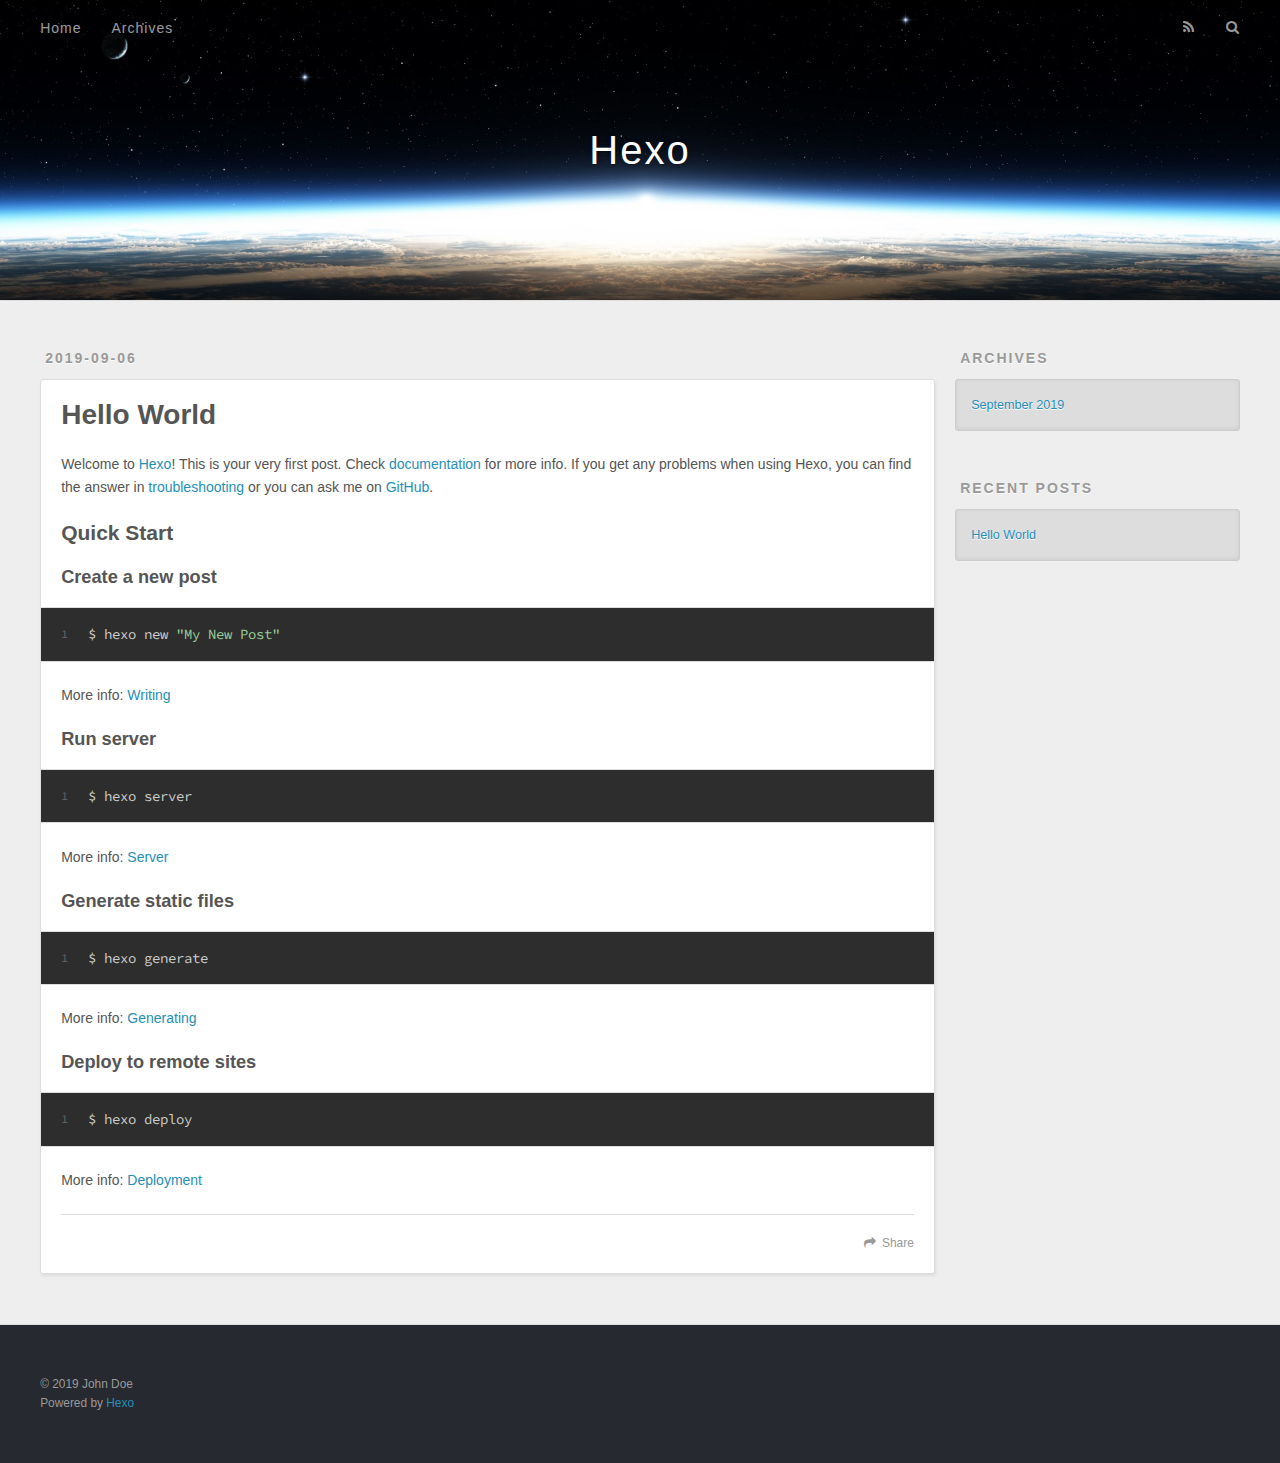
==== index.html @ d5d8815c "Site updated: 2019-09-06 18:24:44" ====
<!DOCTYPE html>
<html>
<head><meta name="generator" content="Hexo 3.9.0">
  <meta charset="utf-8">
  

  
  <title>Hexo</title>
  <meta name="viewport" content="width=device-width, initial-scale=1, maximum-scale=1">
  <meta property="og:type" content="website">
<meta property="og:title" content="Hexo">
<meta property="og:url" content="http://yoursite.com/index.html">
<meta property="og:site_name" content="Hexo">
<meta property="og:locale" content="en">
<meta name="twitter:card" content="summary">
<meta name="twitter:title" content="Hexo">
  
    <link rel="alternate" href="/atom.xml" title="Hexo" type="application/atom+xml">
  
  
    <link rel="icon" href="/favicon.png">
  
  
    <link href="//fonts.googleapis.com/css?family=Source+Code+Pro" rel="stylesheet" type="text/css">
  
  <link rel="stylesheet" href="/css/style.css">
</head>
</html>
<body>
  <div id="container">
    <div id="wrap">
      <header id="header">
  <div id="banner"></div>
  <div id="header-outer" class="outer">
    <div id="header-title" class="inner">
      <h1 id="logo-wrap">
        <a href="/" id="logo">Hexo</a>
      </h1>
      
    </div>
    <div id="header-inner" class="inner">
      <nav id="main-nav">
        <a id="main-nav-toggle" class="nav-icon"></a>
        
          <a class="main-nav-link" href="/">Home</a>
        
          <a class="main-nav-link" href="/archives">Archives</a>
        
      </nav>
      <nav id="sub-nav">
        
          <a id="nav-rss-link" class="nav-icon" href="/atom.xml" title="RSS Feed"></a>
        
        <a id="nav-search-btn" class="nav-icon" title="Search"></a>
      </nav>
      <div id="search-form-wrap">
        <form action="//google.com/search" method="get" accept-charset="UTF-8" class="search-form"><input type="search" name="q" class="search-form-input" placeholder="Search"><button type="submit" class="search-form-submit">&#xF002;</button><input type="hidden" name="sitesearch" value="http://yoursite.com"></form>
      </div>
    </div>
  </div>
</header>
      <div class="outer">
        <section id="main">
  
    <article id="post-hello-world" class="article article-type-post" itemscope itemprop="blogPost">
  <div class="article-meta">
    <a href="/2019/09/06/hello-world/" class="article-date">
  <time datetime="2019-09-06T09:59:52.690Z" itemprop="datePublished">2019-09-06</time>
</a>
    
  </div>
  <div class="article-inner">
    
    
      <header class="article-header">
        
  
    <h1 itemprop="name">
      <a class="article-title" href="/2019/09/06/hello-world/">Hello World</a>
    </h1>
  

      </header>
    
    <div class="article-entry" itemprop="articleBody">
      
        <p>Welcome to <a href="https://hexo.io/" target="_blank" rel="noopener">Hexo</a>! This is your very first post. Check <a href="https://hexo.io/docs/" target="_blank" rel="noopener">documentation</a> for more info. If you get any problems when using Hexo, you can find the answer in <a href="https://hexo.io/docs/troubleshooting.html" target="_blank" rel="noopener">troubleshooting</a> or you can ask me on <a href="https://github.com/hexojs/hexo/issues" target="_blank" rel="noopener">GitHub</a>.</p>
<h2 id="Quick-Start"><a href="#Quick-Start" class="headerlink" title="Quick Start"></a>Quick Start</h2><h3 id="Create-a-new-post"><a href="#Create-a-new-post" class="headerlink" title="Create a new post"></a>Create a new post</h3><figure class="highlight bash"><table><tr><td class="gutter"><pre><span class="line">1</span><br></pre></td><td class="code"><pre><span class="line">$ hexo new <span class="string">"My New Post"</span></span><br></pre></td></tr></table></figure>

<p>More info: <a href="https://hexo.io/docs/writing.html" target="_blank" rel="noopener">Writing</a></p>
<h3 id="Run-server"><a href="#Run-server" class="headerlink" title="Run server"></a>Run server</h3><figure class="highlight bash"><table><tr><td class="gutter"><pre><span class="line">1</span><br></pre></td><td class="code"><pre><span class="line">$ hexo server</span><br></pre></td></tr></table></figure>

<p>More info: <a href="https://hexo.io/docs/server.html" target="_blank" rel="noopener">Server</a></p>
<h3 id="Generate-static-files"><a href="#Generate-static-files" class="headerlink" title="Generate static files"></a>Generate static files</h3><figure class="highlight bash"><table><tr><td class="gutter"><pre><span class="line">1</span><br></pre></td><td class="code"><pre><span class="line">$ hexo generate</span><br></pre></td></tr></table></figure>

<p>More info: <a href="https://hexo.io/docs/generating.html" target="_blank" rel="noopener">Generating</a></p>
<h3 id="Deploy-to-remote-sites"><a href="#Deploy-to-remote-sites" class="headerlink" title="Deploy to remote sites"></a>Deploy to remote sites</h3><figure class="highlight bash"><table><tr><td class="gutter"><pre><span class="line">1</span><br></pre></td><td class="code"><pre><span class="line">$ hexo deploy</span><br></pre></td></tr></table></figure>

<p>More info: <a href="https://hexo.io/docs/deployment.html" target="_blank" rel="noopener">Deployment</a></p>

      
    </div>
    <footer class="article-footer">
      <a data-url="http://yoursite.com/2019/09/06/hello-world/" data-id="ck07yaywy0000qgjautuiu2xg" class="article-share-link">Share</a>
      
      
    </footer>
  </div>
  
</article>


  


</section>
        
          <aside id="sidebar">
  
    

  
    

  
    
  
    
  <div class="widget-wrap">
    <h3 class="widget-title">Archives</h3>
    <div class="widget">
      <ul class="archive-list"><li class="archive-list-item"><a class="archive-list-link" href="/archives/2019/09/">September 2019</a></li></ul>
    </div>
  </div>


  
    
  <div class="widget-wrap">
    <h3 class="widget-title">Recent Posts</h3>
    <div class="widget">
      <ul>
        
          <li>
            <a href="/2019/09/06/hello-world/">Hello World</a>
          </li>
        
      </ul>
    </div>
  </div>

  
</aside>
        
      </div>
      <footer id="footer">
  
  <div class="outer">
    <div id="footer-info" class="inner">
      &copy; 2019 John Doe<br>
      Powered by <a href="http://hexo.io/" target="_blank">Hexo</a>
    </div>
  </div>
</footer>
    </div>
    <nav id="mobile-nav">
  
    <a href="/" class="mobile-nav-link">Home</a>
  
    <a href="/archives" class="mobile-nav-link">Archives</a>
  
</nav>
    

<script src="//ajax.googleapis.com/ajax/libs/jquery/2.0.3/jquery.min.js"></script>


  <link rel="stylesheet" href="/fancybox/jquery.fancybox.css">
  <script src="/fancybox/jquery.fancybox.pack.js"></script>


<script src="/js/script.js"></script>



  </div>
</body>
</html>
---- css/style.css ----
body {
  width: 100%;
}
body:before,
body:after {
  content: "";
  display: table;
}
body:after {
  clear: both;
}
html,
body,
div,
span,
applet,
object,
iframe,
h1,
h2,
h3,
h4,
h5,
h6,
p,
blockquote,
pre,
a,
abbr,
acronym,
address,
big,
cite,
code,
del,
dfn,
em,
img,
ins,
kbd,
q,
s,
samp,
small,
strike,
strong,
sub,
sup,
tt,
var,
dl,
dt,
dd,
ol,
ul,
li,
fieldset,
form,
label,
legend,
table,
caption,
tbody,
tfoot,
thead,
tr,
th,
td {
  margin: 0;
  padding: 0;
  border: 0;
  outline: 0;
  font-weight: inherit;
  font-style: inherit;
  font-family: inherit;
  font-size: 100%;
  vertical-align: baseline;
}
body {
  line-height: 1;
  color: #000;
  background: #fff;
}
ol,
ul {
  list-style: none;
}
table {
  border-collapse: separate;
  border-spacing: 0;
  vertical-align: middle;
}
caption,
th,
td {
  text-align: left;
  font-weight: normal;
  vertical-align: middle;
}
a img {
  border: none;
}
input,
button {
  margin: 0;
  padding: 0;
}
input::-moz-focus-inner,
button::-moz-focus-inner {
  border: 0;
  padding: 0;
}
@font-face {
  font-family: FontAwesome;
  font-style: normal;
  font-weight: normal;
  src: url("fonts/fontawesome-webfont.eot?v=#4.0.3");
  src: url("fonts/fontawesome-webfont.eot?#iefix&v=#4.0.3") format("embedded-opentype"), url("fonts/fontawesome-webfont.woff?v=#4.0.3") format("woff"), url("fonts/fontawesome-webfont.ttf?v=#4.0.3") format("truetype"), url("fonts/fontawesome-webfont.svg#fontawesomeregular?v=#4.0.3") format("svg");
}
html,
body,
#container {
  height: 100%;
}
body {
  background: #eee;
  font: 14px -apple-system, BlinkMacSystemFont, "Segoe UI", "Roboto", "Oxygen", "Ubuntu", "Cantarell", "Fira Sans", "Droid Sans", "Helvetica Neue", sans-serif;
  -webkit-text-size-adjust: 100%;
}
.outer {
  max-width: 1220px;
  margin: 0 auto;
  padding: 0 20px;
}
.outer:before,
.outer:after {
  content: "";
  display: table;
}
.outer:after {
  clear: both;
}
.inner {
  display: inline;
  float: left;
  width: 98.33333333333333%;
  margin: 0 0.833333333333333%;
}
.left,
.alignleft {
  float: left;
}
.right,
.alignright {
  float: right;
}
.clear {
  clear: both;
}
#container {
  position: relative;
}
.mobile-nav-on {
  overflow: hidden;
}
#wrap {
  height: 100%;
  width: 100%;
  position: absolute;
  top: 0;
  left: 0;
  -webkit-transition: 0.2s ease-out;
  -moz-transition: 0.2s ease-out;
  -ms-transition: 0.2s ease-out;
  transition: 0.2s ease-out;
  z-index: 1;
  background: #eee;
}
.mobile-nav-on #wrap {
  left: 280px;
}
@media screen and (min-width: 768px) {
  #main {
    display: inline;
    float: left;
    width: 73.33333333333333%;
    margin: 0 0.833333333333333%;
  }
}
.article-date,
.article-category-link,
.archive-year,
.widget-title {
  text-decoration: none;
  text-transform: uppercase;
  letter-spacing: 2px;
  color: #999;
  margin-bottom: 1em;
  margin-left: 5px;
  line-height: 1em;
  text-shadow: 0 1px #fff;
  font-weight: bold;
}
.article-inner,
.archive-article-inner {
  background: #fff;
  -webkit-box-shadow: 1px 2px 3px #ddd;
  box-shadow: 1px 2px 3px #ddd;
  border: 1px solid #ddd;
  border-radius: 3px;
}
.article-entry h1,
.widget h1 {
  font-size: 2em;
}
.article-entry h2,
.widget h2 {
  font-size: 1.5em;
}
.article-entry h3,
.widget h3 {
  font-size: 1.3em;
}
.article-entry h4,
.widget h4 {
  font-size: 1.2em;
}
.article-entry h5,
.widget h5 {
  font-size: 1em;
}
.article-entry h6,
.widget h6 {
  font-size: 1em;
  color: #999;
}
.article-entry hr,
.widget hr {
  border: 1px dashed #ddd;
}
.article-entry strong,
.widget strong {
  font-weight: bold;
}
.article-entry em,
.widget em,
.article-entry cite,
.widget cite {
  font-style: italic;
}
.article-entry sup,
.widget sup,
.article-entry sub,
.widget sub {
  font-size: 0.75em;
  line-height: 0;
  position: relative;
  vertical-align: baseline;
}
.article-entry sup,
.widget sup {
  top: -0.5em;
}
.article-entry sub,
.widget sub {
  bottom: -0.2em;
}
.article-entry small,
.widget small {
  font-size: 0.85em;
}
.article-entry acronym,
.widget acronym,
.article-entry abbr,
.widget abbr {
  border-bottom: 1px dotted;
}
.article-entry ul,
.widget ul,
.article-entry ol,
.widget ol,
.article-entry dl,
.widget dl {
  margin: 0 20px;
  line-height: 1.6em;
}
.article-entry ul ul,
.widget ul ul,
.article-entry ol ul,
.widget ol ul,
.article-entry ul ol,
.widget ul ol,
.article-entry ol ol,
.widget ol ol {
  margin-top: 0;
  margin-bottom: 0;
}
.article-entry ul,
.widget ul {
  list-style: disc;
}
.article-entry ol,
.widget ol {
  list-style: decimal;
}
.article-entry dt,
.widget dt {
  font-weight: bold;
}
#header {
  height: 300px;
  position: relative;
  border-bottom: 1px solid #ddd;
}
#header:before,
#header:after {
  content: "";
  position: absolute;
  left: 0;
  right: 0;
  height: 40px;
}
#header:before {
  top: 0;
  background: -webkit-linear-gradient(rgba(0,0,0,0.2), transparent);
  background: -moz-linear-gradient(rgba(0,0,0,0.2), transparent);
  background: -ms-linear-gradient(rgba(0,0,0,0.2), transparent);
  background: linear-gradient(rgba(0,0,0,0.2), transparent);
}
#header:after {
  bottom: 0;
  background: -webkit-linear-gradient(transparent, rgba(0,0,0,0.2));
  background: -moz-linear-gradient(transparent, rgba(0,0,0,0.2));
  background: -ms-linear-gradient(transparent, rgba(0,0,0,0.2));
  background: linear-gradient(transparent, rgba(0,0,0,0.2));
}
#header-outer {
  height: 100%;
  position: relative;
}
#header-inner {
  position: relative;
  overflow: hidden;
}
#banner {
  position: absolute;
  top: 0;
  left: 0;
  width: 100%;
  height: 100%;
  background: url("images/banner.jpg") center #000;
  -webkit-background-size: cover;
  -moz-background-size: cover;
  background-size: cover;
  z-index: -1;
}
#header-title {
  text-align: center;
  height: 40px;
  position: absolute;
  top: 50%;
  left: 0;
  margin-top: -20px;
}
#logo,
#subtitle {
  text-decoration: none;
  color: #fff;
  font-weight: 300;
  text-shadow: 0 1px 4px rgba(0,0,0,0.3);
}
#logo {
  font-size: 40px;
  line-height: 40px;
  letter-spacing: 2px;
}
#subtitle {
  font-size: 16px;
  line-height: 16px;
  letter-spacing: 1px;
}
#subtitle-wrap {
  margin-top: 16px;
}
#main-nav {
  float: left;
  margin-left: -15px;
}
.nav-icon,
.main-nav-link {
  float: left;
  color: #fff;
  opacity: 0.6;
  text-decoration: none;
  text-shadow: 0 1px rgba(0,0,0,0.2);
  -webkit-transition: opacity 0.2s;
  -moz-transition: opacity 0.2s;
  -ms-transition: opacity 0.2s;
  transition: opacity 0.2s;
  display: block;
  padding: 20px 15px;
}
.nav-icon:hover,
.main-nav-link:hover {
  opacity: 1;
}
.nav-icon {
  font-family: FontAwesome;
  text-align: center;
  font-size: 14px;
  width: 14px;
  height: 14px;
  padding: 20px 15px;
  position: relative;
  cursor: pointer;
}
.main-nav-link {
  font-weight: 300;
  letter-spacing: 1px;
}
@media screen and (max-width: 479px) {
  .main-nav-link {
    display: none;
  }
}
#main-nav-toggle {
  display: none;
}
#main-nav-toggle:before {
  content: "\f0c9";
}
@media screen and (max-width: 479px) {
  #main-nav-toggle {
    display: block;
  }
}
#sub-nav {
  float: right;
  margin-right: -15px;
}
#nav-rss-link:before {
  content: "\f09e";
}
#nav-search-btn:before {
  content: "\f002";
}
#search-form-wrap {
  position: absolute;
  top: 15px;
  width: 150px;
  height: 30px;
  right: -150px;
  opacity: 0;
  -webkit-transition: 0.2s ease-out;
  -moz-transition: 0.2s ease-out;
  -ms-transition: 0.2s ease-out;
  transition: 0.2s ease-out;
}
#search-form-wrap.on {
  opacity: 1;
  right: 0;
}
@media screen and (max-width: 479px) {
  #search-form-wrap {
    width: 100%;
    right: -100%;
  }
}
.search-form {
  position: absolute;
  top: 0;
  left: 0;
  right: 0;
  background: #fff;
  padding: 5px 15px;
  border-radius: 15px;
  -webkit-box-shadow: 0 0 10px rgba(0,0,0,0.3);
  box-shadow: 0 0 10px rgba(0,0,0,0.3);
}
.search-form-input {
  border: none;
  background: none;
  color: #555;
  width: 100%;
  font: 13px -apple-system, BlinkMacSystemFont, "Segoe UI", "Roboto", "Oxygen", "Ubuntu", "Cantarell", "Fira Sans", "Droid Sans", "Helvetica Neue", sans-serif;
  outline: none;
}
.search-form-input::-webkit-search-results-decoration,
.search-form-input::-webkit-search-cancel-button {
  -webkit-appearance: none;
}
.search-form-submit {
  position: absolute;
  top: 50%;
  right: 10px;
  margin-top: -7px;
  font: 13px FontAwesome;
  border: none;
  background: none;
  color: #bbb;
  cursor: pointer;
}
.search-form-submit:hover,
.search-form-submit:focus {
  color: #777;
}
.article {
  margin: 50px 0;
}
.article-inner {
  overflow: hidden;
}
.article-meta:before,
.article-meta:after {
  content: "";
  display: table;
}
.article-meta:after {
  clear: both;
}
.article-date {
  float: left;
}
.article-category {
  float: left;
  line-height: 1em;
  color: #ccc;
  text-shadow: 0 1px #fff;
  margin-left: 8px;
}
.article-category:before {
  content: "\2022";
}
.article-category-link {
  margin: 0 12px 1em;
}
.article-header {
  padding: 20px 20px 0;
}
.article-title {
  text-decoration: none;
  font-size: 2em;
  font-weight: bold;
  color: #555;
  line-height: 1.1em;
  -webkit-transition: color 0.2s;
  -moz-transition: color 0.2s;
  -ms-transition: color 0.2s;
  transition: color 0.2s;
}
a.article-title:hover {
  color: #258fb8;
}
.article-entry {
  color: #555;
  padding: 0 20px;
}
.article-entry:before,
.article-entry:after {
  content: "";
  display: table;
}
.article-entry:after {
  clear: both;
}
.article-entry p,
.article-entry table {
  line-height: 1.6em;
  margin: 1.6em 0;
}
.article-entry h1,
.article-entry h2,
.article-entry h3,
.article-entry h4,
.article-entry h5,
.article-entry h6 {
  font-weight: bold;
}
.article-entry h1,
.article-entry h2,
.article-entry h3,
.article-entry h4,
.article-entry h5,
.article-entry h6 {
  line-height: 1.1em;
  margin: 1.1em 0;
}
.article-entry a {
  color: #258fb8;
  text-decoration: none;
}
.article-entry a:hover {
  text-decoration: underline;
}
.article-entry ul,
.article-entry ol,
.article-entry dl {
  margin-top: 1.6em;
  margin-bottom: 1.6em;
}
.article-entry img,
.article-entry video {
  max-width: 100%;
  height: auto;
  display: block;
  margin: auto;
}
.article-entry iframe {
  border: none;
}
.article-entry table {
  width: 100%;
  border-collapse: collapse;
  border-spacing: 0;
}
.article-entry th {
  font-weight: bold;
  border-bottom: 3px solid #ddd;
  padding-bottom: 0.5em;
}
.article-entry td {
  border-bottom: 1px solid #ddd;
  padding: 10px 0;
}
.article-entry blockquote {
  font-family: Georgia, "Times New Roman", serif;
  font-size: 1.4em;
  margin: 1.6em 20px;
  text-align: center;
}
.article-entry blockquote footer {
  font-size: 14px;
  margin: 1.6em 0;
  font-family: -apple-system, BlinkMacSystemFont, "Segoe UI", "Roboto", "Oxygen", "Ubuntu", "Cantarell", "Fira Sans", "Droid Sans", "Helvetica Neue", sans-serif;
}
.article-entry blockquote footer cite:before {
  content: "—";
  padding: 0 0.5em;
}
.article-entry .pullquote {
  text-align: left;
  width: 45%;
  margin: 0;
}
.article-entry .pullquote.left {
  margin-left: 0.5em;
  margin-right: 1em;
}
.article-entry .pullquote.right {
  margin-right: 0.5em;
  margin-left: 1em;
}
.article-entry .caption {
  color: #999;
  display: block;
  font-size: 0.9em;
  margin-top: 0.5em;
  position: relative;
  text-align: center;
}
.article-entry .video-container {
  position: relative;
  padding-top: 56.25%;
  height: 0;
  overflow: hidden;
}
.article-entry .video-container iframe,
.article-entry .video-container object,
.article-entry .video-container embed {
  position: absolute;
  top: 0;
  left: 0;
  width: 100%;
  height: 100%;
  margin-top: 0;
}
.article-more-link a {
  display: inline-block;
  line-height: 1em;
  padding: 6px 15px;
  border-radius: 15px;
  background: #eee;
  color: #999;
  text-shadow: 0 1px #fff;
  text-decoration: none;
}
.article-more-link a:hover {
  background: #258fb8;
  color: #fff;
  text-decoration: none;
  text-shadow: 0 1px #1e7293;
}
.article-footer {
  font-size: 0.85em;
  line-height: 1.6em;
  border-top: 1px solid #ddd;
  padding-top: 1.6em;
  margin: 0 20px 20px;
}
.article-footer:before,
.article-footer:after {
  content: "";
  display: table;
}
.article-footer:after {
  clear: both;
}
.article-footer a {
  color: #999;
  text-decoration: none;
}
.article-footer a:hover {
  color: #555;
}
.article-tag-list-item {
  float: left;
  margin-right: 10px;
}
.article-tag-list-link:before {
  content: "#";
}
.article-comment-link {
  float: right;
}
.article-comment-link:before {
  content: "\f075";
  font-family: FontAwesome;
  padding-right: 8px;
}
.article-share-link {
  cursor: pointer;
  float: right;
  margin-left: 20px;
}
.article-share-link:before {
  content: "\f064";
  font-family: FontAwesome;
  padding-right: 6px;
}
#article-nav {
  position: relative;
}
#article-nav:before,
#article-nav:after {
  content: "";
  display: table;
}
#article-nav:after {
  clear: both;
}
@media screen and (min-width: 768px) {
  #article-nav {
    margin: 50px 0;
  }
  #article-nav:before {
    width: 8px;
    height: 8px;
    position: absolute;
    top: 50%;
    left: 50%;
    margin-top: -4px;
    margin-left: -4px;
    content: "";
    border-radius: 50%;
    background: #ddd;
    -webkit-box-shadow: 0 1px 2px #fff;
    box-shadow: 0 1px 2px #fff;
  }
}
.article-nav-link-wrap {
  text-decoration: none;
  text-shadow: 0 1px #fff;
  color: #999;
  -webkit-box-sizing: border-box;
  -moz-box-sizing: border-box;
  box-sizing: border-box;
  margin-top: 50px;
  text-align: center;
  display: block;
}
.article-nav-link-wrap:hover {
  color: #555;
}
@media screen and (min-width: 768px) {
  .article-nav-link-wrap {
    width: 50%;
    margin-top: 0;
  }
}
@media screen and (min-width: 768px) {
  #article-nav-newer {
    float: left;
    text-align: right;
    padding-right: 20px;
  }
}
@media screen and (min-width: 768px) {
  #article-nav-older {
    float: right;
    text-align: left;
    padding-left: 20px;
  }
}
.article-nav-caption {
  text-transform: uppercase;
  letter-spacing: 2px;
  color: #ddd;
  line-height: 1em;
  font-weight: bold;
}
#article-nav-newer .article-nav-caption {
  margin-right: -2px;
}
.article-nav-title {
  font-size: 0.85em;
  line-height: 1.6em;
  margin-top: 0.5em;
}
.article-share-box {
  position: absolute;
  display: none;
  background: #fff;
  -webkit-box-shadow: 1px 2px 10px rgba(0,0,0,0.2);
  box-shadow: 1px 2px 10px rgba(0,0,0,0.2);
  border-radius: 3px;
  margin-left: -145px;
  overflow: hidden;
  z-index: 1;
}
.article-share-box.on {
  display: block;
}
.article-share-input {
  width: 100%;
  background: none;
  -webkit-box-sizing: border-box;
  -moz-box-sizing: border-box;
  box-sizing: border-box;
  font: 14px -apple-system, BlinkMacSystemFont, "Segoe UI", "Roboto", "Oxygen", "Ubuntu", "Cantarell", "Fira Sans", "Droid Sans", "Helvetica Neue", sans-serif;
  padding: 0 15px;
  color: #555;
  outline: none;
  border: 1px solid #ddd;
  border-radius: 3px 3px 0 0;
  height: 36px;
  line-height: 36px;
}
.article-share-links {
  background: #eee;
}
.article-share-links:before,
.article-share-links:after {
  content: "";
  display: table;
}
.article-share-links:after {
  clear: both;
}
.article-share-twitter,
.article-share-facebook,
.article-share-pinterest,
.article-share-google {
  width: 50px;
  height: 36px;
  display: block;
  float: left;
  position: relative;
  color: #999;
  text-shadow: 0 1px #fff;
}
.article-share-twitter:before,
.article-share-facebook:before,
.article-share-pinterest:before,
.article-share-google:before {
  font-size: 20px;
  font-family: FontAwesome;
  width: 20px;
  height: 20px;
  position: absolute;
  top: 50%;
  left: 50%;
  margin-top: -10px;
  margin-left: -10px;
  text-align: center;
}
.article-share-twitter:hover,
.article-share-facebook:hover,
.article-share-pinterest:hover,
.article-share-google:hover {
  color: #fff;
}
.article-share-twitter:before {
  content: "\f099";
}
.article-share-twitter:hover {
  background: #00aced;
  text-shadow: 0 1px #008abe;
}
.article-share-facebook:before {
  content: "\f09a";
}
.article-share-facebook:hover {
  background: #3b5998;
  text-shadow: 0 1px #2f477a;
}
.article-share-pinterest:before {
  content: "\f0d2";
}
.article-share-pinterest:hover {
  background: #cb2027;
  text-shadow: 0 1px #a21a1f;
}
.article-share-google:before {
  content: "\f0d5";
}
.article-share-google:hover {
  background: #dd4b39;
  text-shadow: 0 1px #be3221;
}
.article-gallery {
  background: #000;
  position: relative;
}
.article-gallery-photos {
  position: relative;
  overflow: hidden;
}
.article-gallery-img {
  display: none;
  max-width: 100%;
}
.article-gallery-img:first-child {
  display: block;
}
.article-gallery-img.loaded {
  position: absolute;
  display: block;
}
.article-gallery-img img {
  display: block;
  max-width: 100%;
  margin: 0 auto;
}
#comments {
  background: #fff;
  -webkit-box-shadow: 1px 2px 3px #ddd;
  box-shadow: 1px 2px 3px #ddd;
  padding: 20px;
  border: 1px solid #ddd;
  border-radius: 3px;
  margin: 50px 0;
}
#comments a {
  color: #258fb8;
}
.archives-wrap {
  margin: 50px 0;
}
.archives:before,
.archives:after {
  content: "";
  display: table;
}
.archives:after {
  clear: both;
}
.archive-year-wrap {
  margin-bottom: 1em;
}
.archives {
  -webkit-column-gap: 10px;
  -moz-column-gap: 10px;
  column-gap: 10px;
}
@media screen and (min-width: 480px) and (max-width: 767px) {
  .archives {
    -webkit-column-count: 2;
    -moz-column-count: 2;
    column-count: 2;
  }
}
@media screen and (min-width: 768px) {
  .archives {
    -webkit-column-count: 3;
    -moz-column-count: 3;
    column-count: 3;
  }
}
.archive-article {
  -webkit-column-break-inside: avoid;
  page-break-inside: avoid;
  overflow: hidden;
  break-inside: avoid-column;
}
.archive-article-inner {
  padding: 10px;
  margin-bottom: 15px;
}
.archive-article-title {
  text-decoration: none;
  font-weight: bold;
  color: #555;
  -webkit-transition: color 0.2s;
  -moz-transition: color 0.2s;
  -ms-transition: color 0.2s;
  transition: color 0.2s;
  line-height: 1.6em;
}
.archive-article-title:hover {
  color: #258fb8;
}
.archive-article-footer {
  margin-top: 1em;
}
.archive-article-date {
  color: #999;
  text-decoration: none;
  font-size: 0.85em;
  line-height: 1em;
  margin-bottom: 0.5em;
  display: block;
}
#page-nav {
  margin: 50px auto;
  background: #fff;
  -webkit-box-shadow: 1px 2px 3px #ddd;
  box-shadow: 1px 2px 3px #ddd;
  border: 1px solid #ddd;
  border-radius: 3px;
  text-align: center;
  color: #999;
  overflow: hidden;
}
#page-nav:before,
#page-nav:after {
  content: "";
  display: table;
}
#page-nav:after {
  clear: both;
}
#page-nav a,
#page-nav span {
  padding: 10px 20px;
  line-height: 1;
  height: 2ex;
}
#page-nav a {
  color: #999;
  text-decoration: none;
}
#page-nav a:hover {
  background: #999;
  color: #fff;
}
#page-nav .prev {
  float: left;
}
#page-nav .next {
  float: right;
}
#page-nav .page-number {
  display: inline-block;
}
@media screen and (max-width: 479px) {
  #page-nav .page-number {
    display: none;
  }
}
#page-nav .current {
  color: #555;
  font-weight: bold;
}
#page-nav .space {
  color: #ddd;
}
#footer {
  background: #262a30;
  padding: 50px 0;
  border-top: 1px solid #ddd;
  color: #999;
}
#footer a {
  color: #258fb8;
  text-decoration: none;
}
#footer a:hover {
  text-decoration: underline;
}
#footer-info {
  line-height: 1.6em;
  font-size: 0.85em;
}
.article-entry pre,
.article-entry .highlight {
  background: #2d2d2d;
  margin: 0 -20px;
  padding: 15px 20px;
  border-style: solid;
  border-color: #ddd;
  border-width: 1px 0;
  overflow: auto;
  color: #ccc;
  line-height: 22.400000000000002px;
}
.article-entry .highlight .gutter pre,
.article-entry .gist .gist-file .gist-data .line-numbers {
  color: #666;
  font-size: 0.85em;
}
.article-entry pre,
.article-entry code {
  font-family: "Source Code Pro", Consolas, Monaco, Menlo, Consolas, monospace;
}
.article-entry code {
  background: #eee;
  text-shadow: 0 1px #fff;
  padding: 0 0.3em;
}
.article-entry pre code {
  background: none;
  text-shadow: none;
  padding: 0;
}
.article-entry .highlight pre {
  border: none;
  margin: 0;
  padding: 0;
}
.article-entry .highlight table {
  margin: 0;
  width: auto;
}
.article-entry .highlight td {
  border: none;
  padding: 0;
}
.article-entry .highlight figcaption {
  font-size: 0.85em;
  color: #999;
  line-height: 1em;
  margin-bottom: 1em;
}
.article-entry .highlight figcaption:before,
.article-entry .highlight figcaption:after {
  content: "";
  display: table;
}
.article-entry .highlight figcaption:after {
  clear: both;
}
.article-entry .highlight figcaption a {
  float: right;
}
.article-entry .highlight .gutter pre {
  text-align: right;
  padding-right: 20px;
}
.article-entry .highlight .line {
  height: 22.400000000000002px;
}
.article-entry .highlight .line.marked {
  background: #515151;
}
.article-entry .gist {
  margin: 0 -20px;
  border-style: solid;
  border-color: #ddd;
  border-width: 1px 0;
  background: #2d2d2d;
  padding: 15px 20px 15px 0;
}
.article-entry .gist .gist-file {
  border: none;
  font-family: "Source Code Pro", Consolas, Monaco, Menlo, Consolas, monospace;
  margin: 0;
}
.article-entry .gist .gist-file .gist-data {
  background: none;
  border: none;
}
.article-entry .gist .gist-file .gist-data .line-numbers {
  background: none;
  border: none;
  padding: 0 20px 0 0;
}
.article-entry .gist .gist-file .gist-data .line-data {
  padding: 0 !important;
}
.article-entry .gist .gist-file .highlight {
  margin: 0;
  padding: 0;
  border: none;
}
.article-entry .gist .gist-file .gist-meta {
  background: #2d2d2d;
  color: #999;
  font: 0.85em -apple-system, BlinkMacSystemFont, "Segoe UI", "Roboto", "Oxygen", "Ubuntu", "Cantarell", "Fira Sans", "Droid Sans", "Helvetica Neue", sans-serif;
  text-shadow: 0 0;
  padding: 0;
  margin-top: 1em;
  margin-left: 20px;
}
.article-entry .gist .gist-file .gist-meta a {
  color: #258fb8;
  font-weight: normal;
}
.article-entry .gist .gist-file .gist-meta a:hover {
  text-decoration: underline;
}
pre .comment,
pre .title {
  color: #999;
}
pre .variable,
pre .attribute,
pre .tag,
pre .regexp,
pre .ruby .constant,
pre .xml .tag .title,
pre .xml .pi,
pre .xml .doctype,
pre .html .doctype,
pre .css .id,
pre .css .class,
pre .css .pseudo {
  color: #f2777a;
}
pre .number,
pre .preprocessor,
pre .built_in,
pre .literal,
pre .params,
pre .constant {
  color: #f99157;
}
pre .class,
pre .ruby .class .title,
pre .css .rules .attribute {
  color: #9c9;
}
pre .string,
pre .value,
pre .inheritance,
pre .header,
pre .ruby .symbol,
pre .xml .cdata {
  color: #9c9;
}
pre .css .hexcolor {
  color: #6cc;
}
pre .function,
pre .python .decorator,
pre .python .title,
pre .ruby .function .title,
pre .ruby .title .keyword,
pre .perl .sub,
pre .javascript .title,
pre .coffeescript .title {
  color: #69c;
}
pre .keyword,
pre .javascript .function {
  color: #c9c;
}
@media screen and (max-width: 479px) {
  #mobile-nav {
    position: absolute;
    top: 0;
    left: 0;
    width: 280px;
    height: 100%;
    background: #191919;
    border-right: 1px solid #fff;
  }
}
@media screen and (max-width: 479px) {
  .mobile-nav-link {
    display: block;
    color: #999;
    text-decoration: none;
    padding: 15px 20px;
    font-weight: bold;
  }
  .mobile-nav-link:hover {
    color: #fff;
  }
}
@media screen and (min-width: 768px) {
  #sidebar {
    display: inline;
    float: left;
    width: 23.333333333333332%;
    margin: 0 0.833333333333333%;
  }
}
.widget-wrap {
  margin: 50px 0;
}
.widget {
  color: #777;
  text-shadow: 0 1px #fff;
  background: #ddd;
  -webkit-box-shadow: 0 -1px 4px #ccc inset;
  box-shadow: 0 -1px 4px #ccc inset;
  border: 1px solid #ccc;
  padding: 15px;
  border-radius: 3px;
}
.widget a {
  color: #258fb8;
  text-decoration: none;
}
.widget a:hover {
  text-decoration: underline;
}
.widget ul ul,
.widget ol ul,
.widget dl ul,
.widget ul ol,
.widget ol ol,
.widget dl ol,
.widget ul dl,
.widget ol dl,
.widget dl dl {
  margin-left: 15px;
  list-style: disc;
}
.widget {
  line-height: 1.6em;
  word-wrap: break-word;
  font-size: 0.9em;
}
.widget ul,
.widget ol {
  list-style: none;
  margin: 0;
}
.widget ul ul,
.widget ol ul,
.widget ul ol,
.widget ol ol {
  margin: 0 20px;
}
.widget ul ul,
.widget ol ul {
  list-style: disc;
}
.widget ul ol,
.widget ol ol {
  list-style: decimal;
}
.category-list-count,
.tag-list-count,
.archive-list-count {
  padding-left: 5px;
  color: #999;
  font-size: 0.85em;
}
.category-list-count:before,
.tag-list-count:before,
.archive-list-count:before {
  content: "(";
}
.category-list-count:after,
.tag-list-count:after,
.archive-list-count:after {
  content: ")";
}
.tagcloud a {
  margin-right: 5px;
  display: inline-block;
}
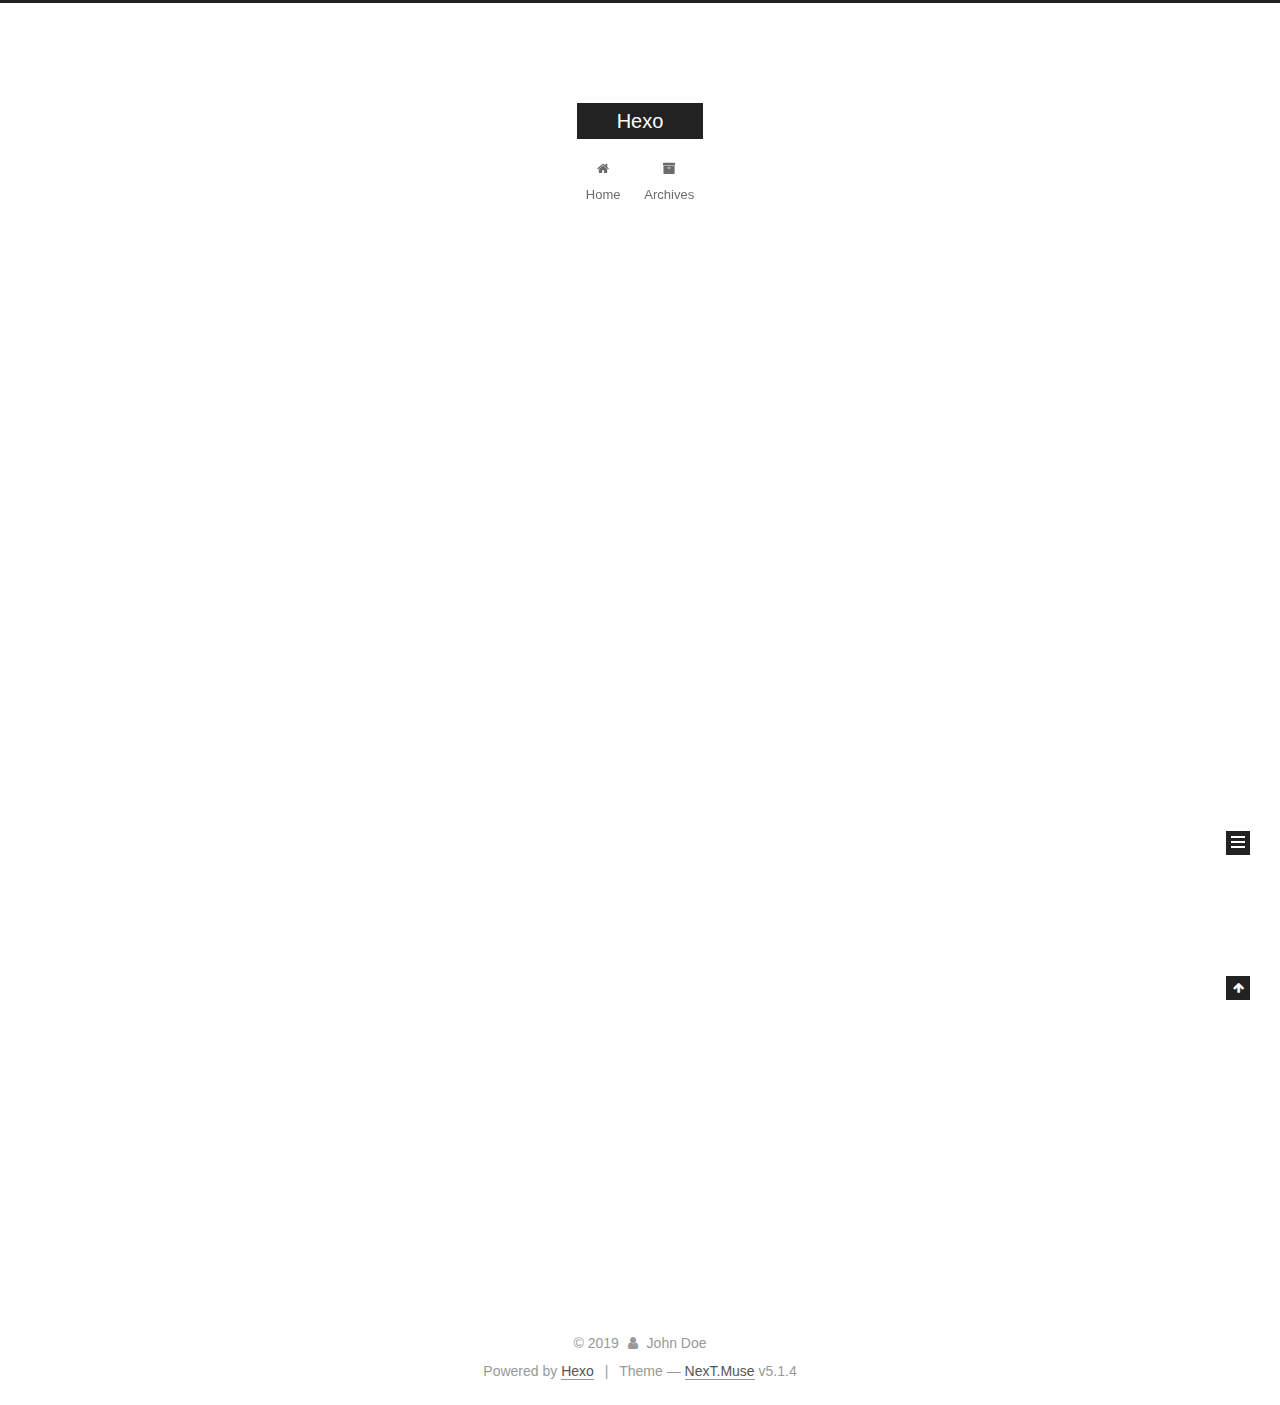
==== commit 6f11391e: "Site updated: 2019-09-06 18:45:22" ====
--- a/index.html
+++ b/index.html
@@ -1,188 +1,620 @@
 <!DOCTYPE html>
-<html>
+
+
+
+  
+
+
+<html class="theme-next muse use-motion" lang="en">
 <head><meta name="generator" content="Hexo 3.9.0">
-  <meta charset="utf-8">
-  
-
-  
-  <title>Hexo</title>
-  <meta name="viewport" content="width=device-width, initial-scale=1, maximum-scale=1">
-  <meta property="og:type" content="website">
+  <meta charset="UTF-8">
+<meta http-equiv="X-UA-Compatible" content="IE=edge">
+<meta name="viewport" content="width=device-width, initial-scale=1, maximum-scale=1">
+<meta name="theme-color" content="#222">
+
+
+
+
+
+
+
+
+
+<meta http-equiv="Cache-Control" content="no-transform">
+<meta http-equiv="Cache-Control" content="no-siteapp">
+
+
+
+
+
+
+
+
+
+
+
+
+
+
+
+
+  
+  
+  <link href="/lib/fancybox/source/jquery.fancybox.css?v=2.1.5" rel="stylesheet" type="text/css">
+
+
+
+
+
+
+
+<link href="/lib/font-awesome/css/font-awesome.min.css?v=4.6.2" rel="stylesheet" type="text/css">
+
+<link href="/css/main.css?v=5.1.4" rel="stylesheet" type="text/css">
+
+
+  <link rel="apple-touch-icon" sizes="180x180" href="/images/apple-touch-icon-next.png?v=5.1.4">
+
+
+  <link rel="icon" type="image/png" sizes="32x32" href="/images/favicon-32x32-next.png?v=5.1.4">
+
+
+  <link rel="icon" type="image/png" sizes="16x16" href="/images/favicon-16x16-next.png?v=5.1.4">
+
+
+  <link rel="mask-icon" href="/images/logo.svg?v=5.1.4" color="#222">
+
+
+
+
+
+  <meta name="keywords" content="Hexo, NexT">
+
+
+
+
+
+
+
+
+
+
+<meta property="og:type" content="website">
 <meta property="og:title" content="Hexo">
 <meta property="og:url" content="http://yoursite.com/index.html">
 <meta property="og:site_name" content="Hexo">
 <meta property="og:locale" content="en">
 <meta name="twitter:card" content="summary">
 <meta name="twitter:title" content="Hexo">
-  
-    <link rel="alternate" href="/atom.xml" title="Hexo" type="application/atom+xml">
-  
-  
-    <link rel="icon" href="/favicon.png">
-  
-  
-    <link href="//fonts.googleapis.com/css?family=Source+Code+Pro" rel="stylesheet" type="text/css">
-  
-  <link rel="stylesheet" href="/css/style.css">
+
+
+
+<script type="text/javascript" id="hexo.configurations">
+  var NexT = window.NexT || {};
+  var CONFIG = {
+    root: '/',
+    scheme: 'Muse',
+    version: '5.1.4',
+    sidebar: {"position":"left","display":"post","offset":12,"b2t":false,"scrollpercent":false,"onmobile":false},
+    fancybox: true,
+    tabs: true,
+    motion: {"enable":true,"async":false,"transition":{"post_block":"fadeIn","post_header":"slideDownIn","post_body":"slideDownIn","coll_header":"slideLeftIn","sidebar":"slideUpIn"}},
+    duoshuo: {
+      userId: '0',
+      author: 'Author'
+    },
+    algolia: {
+      applicationID: '',
+      apiKey: '',
+      indexName: '',
+      hits: {"per_page":10},
+      labels: {"input_placeholder":"Search for Posts","hits_empty":"We didn't find any results for the search: ${query}","hits_stats":"${hits} results found in ${time} ms"}
+    }
+  };
+</script>
+
+
+
+  <link rel="canonical" href="http://yoursite.com/">
+
+
+
+
+
+  <title>Hexo</title>
+  
+
+
+
+
+
+
+
+
 </head>
-</html>
-<body>
-  <div id="container">
-    <div id="wrap">
-      <header id="header">
-  <div id="banner"></div>
-  <div id="header-outer" class="outer">
-    <div id="header-title" class="inner">
-      <h1 id="logo-wrap">
-        <a href="/" id="logo">Hexo</a>
-      </h1>
-      
+
+<body itemscope itemtype="http://schema.org/WebPage" lang="en">
+
+  
+  
+    
+  
+
+  <div class="container sidebar-position-left 
+  page-home">
+    <div class="headband"></div>
+
+    <header id="header" class="header" itemscope itemtype="http://schema.org/WPHeader">
+      <div class="header-inner"><div class="site-brand-wrapper">
+  <div class="site-meta ">
+    
+
+    <div class="custom-logo-site-title">
+      <a href="/" class="brand" rel="start">
+        <span class="logo-line-before"><i></i></span>
+        <span class="site-title">Hexo</span>
+        <span class="logo-line-after"><i></i></span>
+      </a>
     </div>
-    <div id="header-inner" class="inner">
-      <nav id="main-nav">
-        <a id="main-nav-toggle" class="nav-icon"></a>
-        
-          <a class="main-nav-link" href="/">Home</a>
-        
-          <a class="main-nav-link" href="/archives">Archives</a>
-        
-      </nav>
-      <nav id="sub-nav">
-        
-          <a id="nav-rss-link" class="nav-icon" href="/atom.xml" title="RSS Feed"></a>
-        
-        <a id="nav-search-btn" class="nav-icon" title="Search"></a>
-      </nav>
-      <div id="search-form-wrap">
-        <form action="//google.com/search" method="get" accept-charset="UTF-8" class="search-form"><input type="search" name="q" class="search-form-input" placeholder="Search"><button type="submit" class="search-form-submit">&#xF002;</button><input type="hidden" name="sitesearch" value="http://yoursite.com"></form>
-      </div>
+      
+        <p class="site-subtitle"></p>
+      
+  </div>
+
+  <div class="site-nav-toggle">
+    <button>
+      <span class="btn-bar"></span>
+      <span class="btn-bar"></span>
+      <span class="btn-bar"></span>
+    </button>
+  </div>
+</div>
+
+<nav class="site-nav">
+  
+
+  
+    <ul id="menu" class="menu">
+      
+        
+        <li class="menu-item menu-item-home">
+          <a href="/" rel="section">
+            
+              <i class="menu-item-icon fa fa-fw fa-home"></i> <br>
+            
+            Home
+          </a>
+        </li>
+      
+        
+        <li class="menu-item menu-item-archives">
+          <a href="/archives/" rel="section">
+            
+              <i class="menu-item-icon fa fa-fw fa-archive"></i> <br>
+            
+            Archives
+          </a>
+        </li>
+      
+
+      
+    </ul>
+  
+
+  
+</nav>
+
+
+
+ </div>
+    </header>
+
+    <main id="main" class="main">
+      <div class="main-inner">
+        <div class="content-wrap">
+          <div id="content" class="content">
+            
+  <section id="posts" class="posts-expand">
+    
+      
+
+  
+
+  
+  
+  
+
+  <article class="post post-type-normal" itemscope itemtype="http://schema.org/Article">
+  
+  
+  
+  <div class="post-block">
+    <link itemprop="mainEntityOfPage" href="http://yoursite.com/2019/09/06/hello-world/">
+
+    <span hidden itemprop="author" itemscope itemtype="http://schema.org/Person">
+      <meta itemprop="name" content="John Doe">
+      <meta itemprop="description" content>
+      <meta itemprop="image" content="/images/avatar.gif">
+    </span>
+
+    <span hidden itemprop="publisher" itemscope itemtype="http://schema.org/Organization">
+      <meta itemprop="name" content="Hexo">
+    </span>
+
+    
+      <header class="post-header">
+
+        
+        
+          <h1 class="post-title" itemprop="name headline">
+                
+                <a class="post-title-link" href="/2019/09/06/hello-world/" itemprop="url">Hello World</a></h1>
+        
+
+        <div class="post-meta">
+          <span class="post-time">
+            
+              <span class="post-meta-item-icon">
+                <i class="fa fa-calendar-o"></i>
+              </span>
+              
+                <span class="post-meta-item-text">Posted on</span>
+              
+              <time title="Post created" itemprop="dateCreated datePublished" datetime="2019-09-06T17:59:52+08:00">
+                2019-09-06
+              </time>
+            
+
+            
+
+            
+          </span>
+
+          
+
+          
+            
+          
+
+          
+          
+
+          
+
+          
+
+          
+
+        </div>
+      </header>
+    
+
+    
+    
+    
+    <div class="post-body" itemprop="articleBody">
+
+      
+      
+
+      
+        
+          
+            <p>Welcome to <a href="https://hexo.io/" target="_blank" rel="noopener">Hexo</a>! This is your very first post. Check <a href="https://hexo.io/docs/" target="_blank" rel="noopener">documentation</a> for more info. If you get any problems when using Hexo, you can find the answer in <a href="https://hexo.io/docs/troubleshooting.html" target="_blank" rel="noopener">troubleshooting</a> or you can ask me on <a href="https://github.com/hexojs/hexo/issues" target="_blank" rel="noopener">GitHub</a>.</p>
+<h2 id="Quick-Start"><a href="#Quick-Start" class="headerlink" title="Quick Start"></a>Quick Start</h2><h3 id="Create-a-new-post"><a href="#Create-a-new-post" class="headerlink" title="Create a new post"></a>Create a new post</h3><figure class="highlight bash"><table><tr><td class="gutter"><pre><span class="line">1</span><br></pre></td><td class="code"><pre><span class="line">$ hexo new <span class="string">"My New Post"</span></span><br></pre></td></tr></table></figure>
+
+<p>More info: <a href="https://hexo.io/docs/writing.html" target="_blank" rel="noopener">Writing</a></p>
+<h3 id="Run-server"><a href="#Run-server" class="headerlink" title="Run server"></a>Run server</h3><figure class="highlight bash"><table><tr><td class="gutter"><pre><span class="line">1</span><br></pre></td><td class="code"><pre><span class="line">$ hexo server</span><br></pre></td></tr></table></figure>
+
+<p>More info: <a href="https://hexo.io/docs/server.html" target="_blank" rel="noopener">Server</a></p>
+<h3 id="Generate-static-files"><a href="#Generate-static-files" class="headerlink" title="Generate static files"></a>Generate static files</h3><figure class="highlight bash"><table><tr><td class="gutter"><pre><span class="line">1</span><br></pre></td><td class="code"><pre><span class="line">$ hexo generate</span><br></pre></td></tr></table></figure>
+
+<p>More info: <a href="https://hexo.io/docs/generating.html" target="_blank" rel="noopener">Generating</a></p>
+<h3 id="Deploy-to-remote-sites"><a href="#Deploy-to-remote-sites" class="headerlink" title="Deploy to remote sites"></a>Deploy to remote sites</h3><figure class="highlight bash"><table><tr><td class="gutter"><pre><span class="line">1</span><br></pre></td><td class="code"><pre><span class="line">$ hexo deploy</span><br></pre></td></tr></table></figure>
+
+<p>More info: <a href="https://hexo.io/docs/deployment.html" target="_blank" rel="noopener">Deployment</a></p>
+
+          
+        
+      
+    </div>
+    
+    
+    
+
+    
+
+    
+
+    
+
+    <footer class="post-footer">
+      
+
+      
+
+      
+
+      
+      
+        <div class="post-eof"></div>
+      
+    </footer>
+  </div>
+  
+  
+  
+  </article>
+
+
+    
+  </section>
+
+  
+
+
+          </div>
+          
+
+
+          
+
+        </div>
+        
+          
+  
+  <div class="sidebar-toggle">
+    <div class="sidebar-toggle-line-wrap">
+      <span class="sidebar-toggle-line sidebar-toggle-line-first"></span>
+      <span class="sidebar-toggle-line sidebar-toggle-line-middle"></span>
+      <span class="sidebar-toggle-line sidebar-toggle-line-last"></span>
     </div>
   </div>
-</header>
-      <div class="outer">
-        <section id="main">
-  
-    <article id="post-hello-world" class="article article-type-post" itemscope itemprop="blogPost">
-  <div class="article-meta">
-    <a href="/2019/09/06/hello-world/" class="article-date">
-  <time datetime="2019-09-06T09:59:52.690Z" itemprop="datePublished">2019-09-06</time>
-</a>
-    
+
+  <aside id="sidebar" class="sidebar">
+    
+    <div class="sidebar-inner">
+
+      
+
+      
+
+      <section class="site-overview-wrap sidebar-panel sidebar-panel-active">
+        <div class="site-overview">
+          <div class="site-author motion-element" itemprop="author" itemscope itemtype="http://schema.org/Person">
+            
+              <p class="site-author-name" itemprop="name">John Doe</p>
+              <p class="site-description motion-element" itemprop="description"></p>
+          </div>
+
+          <nav class="site-state motion-element">
+
+            
+              <div class="site-state-item site-state-posts">
+              
+                <a href="/archives/">
+              
+                  <span class="site-state-item-count">1</span>
+                  <span class="site-state-item-name">posts</span>
+                </a>
+              </div>
+            
+
+            
+
+            
+
+          </nav>
+
+          
+
+          
+
+          
+          
+
+          
+          
+
+          
+
+        </div>
+      </section>
+
+      
+
+      
+
+    </div>
+  </aside>
+
+
+        
+      </div>
+    </main>
+
+    <footer id="footer" class="footer">
+      <div class="footer-inner">
+        <div class="copyright">&copy; <span itemprop="copyrightYear">2019</span>
+  <span class="with-love">
+    <i class="fa fa-user"></i>
+  </span>
+  <span class="author" itemprop="copyrightHolder">John Doe</span>
+
+  
+</div>
+
+
+  <div class="powered-by">Powered by <a class="theme-link" target="_blank" href="https://hexo.io">Hexo</a></div>
+
+
+
+  <span class="post-meta-divider">|</span>
+
+
+
+  <div class="theme-info">Theme &mdash; <a class="theme-link" target="_blank" href="https://github.com/iissnan/hexo-theme-next">NexT.Muse</a> v5.1.4</div>
+
+
+
+
+        
+
+
+
+
+
+
+
+        
+      </div>
+    </footer>
+
+    
+      <div class="back-to-top">
+        <i class="fa fa-arrow-up"></i>
+        
+      </div>
+    
+
+    
+
   </div>
-  <div class="article-inner">
-    
-    
-      <header class="article-header">
-        
-  
-    <h1 itemprop="name">
-      <a class="article-title" href="/2019/09/06/hello-world/">Hello World</a>
-    </h1>
-  
-
-      </header>
-    
-    <div class="article-entry" itemprop="articleBody">
-      
-        <p>Welcome to <a href="https://hexo.io/" target="_blank" rel="noopener">Hexo</a>! This is your very first post. Check <a href="https://hexo.io/docs/" target="_blank" rel="noopener">documentation</a> for more info. If you get any problems when using Hexo, you can find the answer in <a href="https://hexo.io/docs/troubleshooting.html" target="_blank" rel="noopener">troubleshooting</a> or you can ask me on <a href="https://github.com/hexojs/hexo/issues" target="_blank" rel="noopener">GitHub</a>.</p>
-<h2 id="Quick-Start"><a href="#Quick-Start" class="headerlink" title="Quick Start"></a>Quick Start</h2><h3 id="Create-a-new-post"><a href="#Create-a-new-post" class="headerlink" title="Create a new post"></a>Create a new post</h3><figure class="highlight bash"><table><tr><td class="gutter"><pre><span class="line">1</span><br></pre></td><td class="code"><pre><span class="line">$ hexo new <span class="string">"My New Post"</span></span><br></pre></td></tr></table></figure>
-
-<p>More info: <a href="https://hexo.io/docs/writing.html" target="_blank" rel="noopener">Writing</a></p>
-<h3 id="Run-server"><a href="#Run-server" class="headerlink" title="Run server"></a>Run server</h3><figure class="highlight bash"><table><tr><td class="gutter"><pre><span class="line">1</span><br></pre></td><td class="code"><pre><span class="line">$ hexo server</span><br></pre></td></tr></table></figure>
-
-<p>More info: <a href="https://hexo.io/docs/server.html" target="_blank" rel="noopener">Server</a></p>
-<h3 id="Generate-static-files"><a href="#Generate-static-files" class="headerlink" title="Generate static files"></a>Generate static files</h3><figure class="highlight bash"><table><tr><td class="gutter"><pre><span class="line">1</span><br></pre></td><td class="code"><pre><span class="line">$ hexo generate</span><br></pre></td></tr></table></figure>
-
-<p>More info: <a href="https://hexo.io/docs/generating.html" target="_blank" rel="noopener">Generating</a></p>
-<h3 id="Deploy-to-remote-sites"><a href="#Deploy-to-remote-sites" class="headerlink" title="Deploy to remote sites"></a>Deploy to remote sites</h3><figure class="highlight bash"><table><tr><td class="gutter"><pre><span class="line">1</span><br></pre></td><td class="code"><pre><span class="line">$ hexo deploy</span><br></pre></td></tr></table></figure>
-
-<p>More info: <a href="https://hexo.io/docs/deployment.html" target="_blank" rel="noopener">Deployment</a></p>
-
-      
-    </div>
-    <footer class="article-footer">
-      <a data-url="http://yoursite.com/2019/09/06/hello-world/" data-id="ck07yaywy0000qgjautuiu2xg" class="article-share-link">Share</a>
-      
-      
-    </footer>
-  </div>
-  
-</article>
-
-
-  
-
-
-</section>
-        
-          <aside id="sidebar">
-  
-    
-
-  
-    
-
-  
-    
-  
-    
-  <div class="widget-wrap">
-    <h3 class="widget-title">Archives</h3>
-    <div class="widget">
-      <ul class="archive-list"><li class="archive-list-item"><a class="archive-list-link" href="/archives/2019/09/">September 2019</a></li></ul>
-    </div>
-  </div>
-
-
-  
-    
-  <div class="widget-wrap">
-    <h3 class="widget-title">Recent Posts</h3>
-    <div class="widget">
-      <ul>
-        
-          <li>
-            <a href="/2019/09/06/hello-world/">Hello World</a>
-          </li>
-        
-      </ul>
-    </div>
-  </div>
-
-  
-</aside>
-        
-      </div>
-      <footer id="footer">
-  
-  <div class="outer">
-    <div id="footer-info" class="inner">
-      &copy; 2019 John Doe<br>
-      Powered by <a href="http://hexo.io/" target="_blank">Hexo</a>
-    </div>
-  </div>
-</footer>
-    </div>
-    <nav id="mobile-nav">
-  
-    <a href="/" class="mobile-nav-link">Home</a>
-  
-    <a href="/archives" class="mobile-nav-link">Archives</a>
-  
-</nav>
-    
-
-<script src="//ajax.googleapis.com/ajax/libs/jquery/2.0.3/jquery.min.js"></script>
-
-
-  <link rel="stylesheet" href="/fancybox/jquery.fancybox.css">
-  <script src="/fancybox/jquery.fancybox.pack.js"></script>
-
-
-<script src="/js/script.js"></script>
-
-
-
-  </div>
+
+  
+
+<script type="text/javascript">
+  if (Object.prototype.toString.call(window.Promise) !== '[object Function]') {
+    window.Promise = null;
+  }
+</script>
+
+
+
+
+
+
+
+
+
+  
+
+
+
+
+
+
+
+
+
+
+
+
+  
+  
+    <script type="text/javascript" src="/lib/jquery/index.js?v=2.1.3"></script>
+  
+
+  
+  
+    <script type="text/javascript" src="/lib/fastclick/lib/fastclick.min.js?v=1.0.6"></script>
+  
+
+  
+  
+    <script type="text/javascript" src="/lib/jquery_lazyload/jquery.lazyload.js?v=1.9.7"></script>
+  
+
+  
+  
+    <script type="text/javascript" src="/lib/velocity/velocity.min.js?v=1.2.1"></script>
+  
+
+  
+  
+    <script type="text/javascript" src="/lib/velocity/velocity.ui.min.js?v=1.2.1"></script>
+  
+
+  
+  
+    <script type="text/javascript" src="/lib/fancybox/source/jquery.fancybox.pack.js?v=2.1.5"></script>
+  
+
+
+  
+
+
+  <script type="text/javascript" src="/js/src/utils.js?v=5.1.4"></script>
+
+  <script type="text/javascript" src="/js/src/motion.js?v=5.1.4"></script>
+
+
+
+  
+  
+
+  
+
+  
+
+
+  <script type="text/javascript" src="/js/src/bootstrap.js?v=5.1.4"></script>
+
+
+
+  
+
+
+  
+
+
+
+
+	
+
+
+
+
+
+  
+
+
+
+
+
+  
+
+
+
+
+
+
+
+
+
+
+
+
+  
+
+
+
+
+
+  
+
+  
+
+  
+
+  
+  
+
+  
+
+  
+
+  
+
 </body>
-</html>+</html>
--- a/css/main.css
+++ b/css/main.css
@@ -0,0 +1,2662 @@
+/* normalize.css v3.0.2 | MIT License | git.io/normalize */
+html {
+  font-family: sans-serif; /* 1 */
+  -ms-text-size-adjust: 100%; /* 2 */
+  -webkit-text-size-adjust: 100%; /* 2 */
+}
+body {
+  margin: 0;
+}
+article,
+aside,
+details,
+figcaption,
+figure,
+footer,
+header,
+hgroup,
+main,
+menu,
+nav,
+section,
+summary {
+  display: block;
+}
+audio,
+canvas,
+progress,
+video {
+  display: inline-block; /* 1 */
+  vertical-align: baseline; /* 2 */
+}
+audio:not([controls]) {
+  display: none;
+  height: 0;
+}
+[hidden],
+template {
+  display: none;
+}
+a {
+  background-color: transparent;
+}
+a:active,
+a:hover {
+  outline: 0;
+}
+abbr[title] {
+  border-bottom: 1px dotted;
+}
+b,
+strong {
+  font-weight: bold;
+}
+dfn {
+  font-style: italic;
+}
+h1 {
+  font-size: 2em;
+  margin: 0.67em 0;
+}
+mark {
+  background: #ff0;
+  color: #000;
+}
+small {
+  font-size: 80%;
+}
+sub,
+sup {
+  font-size: 75%;
+  line-height: 0;
+  position: relative;
+  vertical-align: baseline;
+}
+sup {
+  top: -0.5em;
+}
+sub {
+  bottom: -0.25em;
+}
+img {
+  border: 0;
+}
+svg:not(:root) {
+  overflow: hidden;
+}
+figure {
+  margin: 1em 40px;
+}
+hr {
+  -moz-box-sizing: content-box;
+  box-sizing: content-box;
+  height: 0;
+}
+pre {
+  overflow: auto;
+}
+code,
+kbd,
+pre,
+samp {
+  font-family: monospace, monospace;
+  font-size: 1em;
+}
+button,
+input,
+optgroup,
+select,
+textarea {
+  color: inherit; /* 1 */
+  font: inherit; /* 2 */
+  margin: 0; /* 3 */
+}
+button {
+  overflow: visible;
+}
+button,
+select {
+  text-transform: none;
+}
+button,
+html input[type="button"],
+input[type="reset"],
+input[type="submit"] {
+  -webkit-appearance: button; /* 2 */
+  cursor: pointer; /* 3 */
+}
+button[disabled],
+html input[disabled] {
+  cursor: default;
+}
+button::-moz-focus-inner,
+input::-moz-focus-inner {
+  border: 0;
+  padding: 0;
+}
+input {
+  line-height: normal;
+}
+input[type="checkbox"],
+input[type="radio"] {
+  box-sizing: border-box; /* 1 */
+  padding: 0; /* 2 */
+}
+input[type="number"]::-webkit-inner-spin-button,
+input[type="number"]::-webkit-outer-spin-button {
+  height: auto;
+}
+input[type="search"] {
+  -webkit-appearance: textfield; /* 1 */
+  -moz-box-sizing: content-box;
+  -webkit-box-sizing: content-box; /* 2 */
+  box-sizing: content-box;
+}
+input[type="search"]::-webkit-search-cancel-button,
+input[type="search"]::-webkit-search-decoration {
+  -webkit-appearance: none;
+}
+fieldset {
+  border: 1px solid #c0c0c0;
+  margin: 0 2px;
+  padding: 0.35em 0.625em 0.75em;
+}
+legend {
+  border: 0; /* 1 */
+  padding: 0; /* 2 */
+}
+textarea {
+  overflow: auto;
+}
+optgroup {
+  font-weight: bold;
+}
+table {
+  border-collapse: collapse;
+  border-spacing: 0;
+}
+td,
+th {
+  padding: 0;
+}
+::selection {
+  background: #262a30;
+  color: #fff;
+}
+body {
+  position: relative;
+  font-family: 'Lato', "PingFang SC", "Microsoft YaHei", sans-serif;
+  font-size: 14px;
+  line-height: 2;
+  color: #555;
+  background: #fff;
+}
+@media (max-width: 767px) {
+  body {
+    padding-right: 0 !important;
+  }
+}
+@media (min-width: 768px) and (max-width: 991px) {
+  body {
+    padding-right: 0 !important;
+  }
+}
+@media (min-width: 1600px) {
+  body {
+    font-size: 16px;
+  }
+}
+h1,
+h2,
+h3,
+h4,
+h5,
+h6 {
+  margin: 0;
+  padding: 0;
+  font-weight: bold;
+  line-height: 1.5;
+  font-family: 'Lato', "PingFang SC", "Microsoft YaHei", sans-serif;
+}
+h2,
+h3,
+h4,
+h5,
+h6 {
+  margin: 20px 0 15px;
+}
+h1 {
+  font-size: 22px;
+}
+@media (max-width: 767px) {
+  h1 {
+    font-size: 18px;
+  }
+}
+h2 {
+  font-size: 20px;
+}
+@media (max-width: 767px) {
+  h2 {
+    font-size: 16px;
+  }
+}
+h3 {
+  font-size: 18px;
+}
+@media (max-width: 767px) {
+  h3 {
+    font-size: 14px;
+  }
+}
+h4 {
+  font-size: 16px;
+}
+@media (max-width: 767px) {
+  h4 {
+    font-size: 12px;
+  }
+}
+h5 {
+  font-size: 14px;
+}
+@media (max-width: 767px) {
+  h5 {
+    font-size: 10px;
+  }
+}
+h6 {
+  font-size: 12px;
+}
+@media (max-width: 767px) {
+  h6 {
+    font-size: 8px;
+  }
+}
+p {
+  margin: 0 0 20px 0;
+}
+a {
+  color: #555;
+  text-decoration: none;
+  outline: none;
+  border-bottom: 1px solid #999;
+  word-wrap: break-word;
+}
+a:hover {
+  color: #222;
+  border-bottom-color: #222;
+}
+blockquote {
+  margin: 0;
+  padding: 0;
+}
+img {
+  display: block;
+  margin: auto;
+  max-width: 100%;
+  height: auto;
+}
+hr {
+  margin: 40px 0;
+  height: 3px;
+  border: none;
+  background-color: #ddd;
+  background-image: repeating-linear-gradient(-45deg, #fff, #fff 4px, transparent 4px, transparent 8px);
+}
+blockquote {
+  padding: 0 15px;
+  color: #666;
+  border-left: 4px solid #ddd;
+}
+blockquote cite::before {
+  content: "-";
+  padding: 0 5px;
+}
+dt {
+  font-weight: 700;
+}
+dd {
+  margin: 0;
+  padding: 0;
+}
+kbd {
+  border: 1px solid #ccc;
+  border-radius: 0.2em;
+  box-shadow: 0.1em 0.1em 0.2em rgba(0,0,0,0.1);
+  background-color: #f9f9f9;
+  font-family: inherit;
+  background-image: -webkit-linear-gradient(top, #eee, #fff, #eee);
+  padding: 0.1em 0.3em;
+  white-space: nowrap;
+}
+.text-left {
+  text-align: left;
+}
+.text-center {
+  text-align: center;
+}
+.text-right {
+  text-align: right;
+}
+.text-justify {
+  text-align: justify;
+}
+.text-nowrap {
+  white-space: nowrap;
+}
+.text-lowercase {
+  text-transform: lowercase;
+}
+.text-uppercase {
+  text-transform: uppercase;
+}
+.text-capitalize {
+  text-transform: capitalize;
+}
+.center-block {
+  display: block;
+  margin-left: auto;
+  margin-right: auto;
+}
+.clearfix:before,
+.clearfix:after {
+  content: " ";
+  display: table;
+}
+.clearfix:after {
+  clear: both;
+}
+.pullquote {
+  width: 45%;
+}
+.pullquote.left {
+  float: left;
+  margin-left: 5px;
+  margin-right: 10px;
+}
+.pullquote.right {
+  float: right;
+  margin-left: 10px;
+  margin-right: 5px;
+}
+.affix.affix.affix {
+  position: fixed;
+}
+.translation {
+  margin-top: -20px;
+  font-size: 14px;
+  color: #999;
+}
+.scrollbar-measure {
+  width: 100px;
+  height: 100px;
+  overflow: scroll;
+  position: absolute;
+  top: -9999px;
+}
+.use-motion .motion-element {
+  opacity: 0;
+}
+table {
+  margin: 20px 0;
+  width: 100%;
+  border-collapse: collapse;
+  border-spacing: 0;
+  border: 1px solid #ddd;
+  font-size: 14px;
+  table-layout: fixed;
+  word-wrap: break-all;
+}
+table>tbody>tr:nth-of-type(odd) {
+  background-color: #f9f9f9;
+}
+table>tbody>tr:hover {
+  background-color: #f5f5f5;
+}
+caption,
+th,
+td {
+  padding: 8px;
+  text-align: left;
+  vertical-align: middle;
+  font-weight: normal;
+}
+th,
+td {
+  border-bottom: 3px solid #ddd;
+  border-right: 1px solid #eee;
+}
+th {
+  padding-bottom: 10px;
+  font-weight: 700;
+}
+td {
+  border-bottom-width: 1px;
+}
+html,
+body {
+  height: 100%;
+}
+.container {
+  position: relative;
+  min-height: 100%;
+}
+.header-inner {
+  margin: 0 auto;
+  padding: 100px 0 70px;
+  width: 700px;
+}
+@media (min-width: 1600px) {
+  .container .header-inner {
+    width: 900px;
+  }
+}
+.main {
+  padding-bottom: 150px;
+}
+.main-inner {
+  margin: 0 auto;
+  width: 700px;
+}
+@media (min-width: 1600px) {
+  .container .main-inner {
+    width: 900px;
+  }
+}
+.footer {
+  position: absolute;
+  left: 0;
+  bottom: 0;
+  width: 100%;
+  min-height: 50px;
+}
+.footer-inner {
+  box-sizing: border-box;
+  margin: 20px auto;
+  width: 700px;
+}
+@media (min-width: 1600px) {
+  .container .footer-inner {
+    width: 900px;
+  }
+}
+pre,
+.highlight {
+  overflow: auto;
+  margin: 20px 0;
+  padding: 0;
+  font-size: 13px;
+  color: #4d4d4c;
+  background: #f7f7f7;
+  line-height: 1.6;
+}
+pre,
+code {
+  font-family: consolas, Menlo, "PingFang SC", "Microsoft YaHei", monospace;
+}
+code {
+  padding: 2px 4px;
+  word-wrap: break-word;
+  color: #555;
+  background: #eee;
+  border-radius: 3px;
+  font-size: 13px;
+}
+pre {
+  padding: 10px;
+}
+pre code {
+  padding: 0;
+  color: #4d4d4c;
+  background: none;
+  text-shadow: none;
+}
+.highlight {
+  border-radius: 1px;
+}
+.highlight pre {
+  border: none;
+  margin: 0;
+  padding: 10px 0;
+}
+.highlight table {
+  margin: 0;
+  width: auto;
+  border: none;
+}
+.highlight td {
+  border: none;
+  padding: 0;
+}
+.highlight figcaption {
+  font-size: 1em;
+  color: #4d4d4c;
+  line-height: 1em;
+  margin-bottom: 1em;
+}
+.highlight figcaption:before,
+.highlight figcaption:after {
+  content: " ";
+  display: table;
+}
+.highlight figcaption:after {
+  clear: both;
+}
+.highlight figcaption a {
+  float: right;
+  color: #4d4d4c;
+}
+.highlight figcaption a:hover {
+  border-bottom-color: #4d4d4c;
+}
+.highlight .gutter pre {
+  padding-left: 10px;
+  padding-right: 10px;
+  color: #869194;
+  text-align: right;
+  background-color: #eff2f3;
+}
+.highlight .code pre {
+  width: 100%;
+  padding-left: 10px;
+  padding-right: 10px;
+  background-color: #f7f7f7;
+}
+.highlight .line {
+  height: 20px;
+}
+.gutter {
+  -webkit-user-select: none;
+  -moz-user-select: none;
+  -ms-user-select: none;
+  user-select: none;
+}
+.gist table {
+  width: auto;
+}
+.gist table td {
+  border: none;
+}
+pre .deletion {
+  background: #fdd;
+}
+pre .addition {
+  background: #dfd;
+}
+pre .meta {
+  color: #8959a8;
+}
+pre .comment {
+  color: #8e908c;
+}
+pre .variable,
+pre .attribute,
+pre .tag,
+pre .regexp,
+pre .ruby .constant,
+pre .xml .tag .title,
+pre .xml .pi,
+pre .xml .doctype,
+pre .html .doctype,
+pre .css .id,
+pre .css .class,
+pre .css .pseudo {
+  color: #c82829;
+}
+pre .number,
+pre .preprocessor,
+pre .built_in,
+pre .literal,
+pre .params,
+pre .constant,
+pre .command {
+  color: #f5871f;
+}
+pre .ruby .class .title,
+pre .css .rules .attribute,
+pre .string,
+pre .value,
+pre .inheritance,
+pre .header,
+pre .ruby .symbol,
+pre .xml .cdata,
+pre .special,
+pre .number,
+pre .formula {
+  color: #718c00;
+}
+pre .title,
+pre .css .hexcolor {
+  color: #3e999f;
+}
+pre .function,
+pre .python .decorator,
+pre .python .title,
+pre .ruby .function .title,
+pre .ruby .title .keyword,
+pre .perl .sub,
+pre .javascript .title,
+pre .coffeescript .title {
+  color: #4271ae;
+}
+pre .keyword,
+pre .javascript .function {
+  color: #8959a8;
+}
+.full-image.full-image.full-image.full-image {
+  border: none;
+  max-width: 100%;
+  width: auto;
+  margin: 20px auto 25px;
+}
+@media (min-width: 992px) {
+  .full-image.full-image.full-image.full-image {
+    max-width: none;
+    width: 110%;
+    margin: 25px -5%;
+  }
+}
+.blockquote-center,
+.page-home .post-type-quote blockquote,
+.page-post-detail .post-type-quote blockquote {
+  position: relative;
+  margin: 40px 0;
+  padding: 0;
+  border-left: none;
+  text-align: center;
+}
+.blockquote-center::before,
+.page-home .post-type-quote blockquote::before,
+.page-post-detail .post-type-quote blockquote::before,
+.blockquote-center::after,
+.page-home .post-type-quote blockquote::after,
+.page-post-detail .post-type-quote blockquote::after {
+  position: absolute;
+  content: ' ';
+  display: block;
+  width: 100%;
+  height: 24px;
+  opacity: 0.2;
+  background-repeat: no-repeat;
+  background-position: 0 -6px;
+  background-size: 22px 22px;
+}
+.blockquote-center::before,
+.page-home .post-type-quote blockquote::before,
+.page-post-detail .post-type-quote blockquote::before {
+  top: -20px;
+  background-image: url("../images/quote-l.svg");
+  border-top: 1px solid #ccc;
+}
+.blockquote-center::after,
+.page-home .post-type-quote blockquote::after,
+.page-post-detail .post-type-quote blockquote::after {
+  bottom: -20px;
+  background-image: url("../images/quote-r.svg");
+  border-bottom: 1px solid #ccc;
+  background-position: 100% 8px;
+}
+.blockquote-center p,
+.page-home .post-type-quote blockquote p,
+.page-post-detail .post-type-quote blockquote p,
+.blockquote-center div,
+.page-home .post-type-quote blockquote div,
+.page-post-detail .post-type-quote blockquote div {
+  text-align: center;
+}
+.post .post-body .group-picture img {
+  box-sizing: border-box;
+  padding: 0 3px;
+  border: none;
+}
+.post .group-picture-row {
+  overflow: hidden;
+  margin-top: 6px;
+}
+.post .group-picture-row:first-child {
+  margin-top: 0;
+}
+.post .group-picture-column {
+  float: left;
+}
+.page-post-detail .post-body .group-picture-column {
+  float: none;
+  margin-top: 10px;
+  width: auto !important;
+}
+.page-post-detail .post-body .group-picture-column img {
+  margin: 0 auto;
+}
+.page-archive .group-picture-container {
+  overflow: hidden;
+}
+.page-archive .group-picture-row {
+  float: left;
+}
+.page-archive .group-picture-row:first-child {
+  margin-top: 6px;
+}
+.page-archive .group-picture-column {
+  max-width: 150px;
+  max-height: 150px;
+}
+.post-body .note {
+  position: relative;
+  padding: 15px;
+  margin-bottom: 20px;
+  border: 1px solid #eee;
+  border-left-width: 5px;
+  border-radius: 3px;
+}
+.post-body .note h2,
+.post-body .note h3,
+.post-body .note h4,
+.post-body .note h5,
+.post-body .note h6 {
+  margin-top: 0;
+  margin-bottom: 0;
+  border-bottom: initial;
+  padding-top: 0 !important;
+}
+.post-body .note p:first-child,
+.post-body .note ul:first-child,
+.post-body .note ol:first-child,
+.post-body .note table:first-child,
+.post-body .note pre:first-child,
+.post-body .note blockquote:first-child {
+  margin-top: 0;
+}
+.post-body .note p:last-child,
+.post-body .note ul:last-child,
+.post-body .note ol:last-child,
+.post-body .note table:last-child,
+.post-body .note pre:last-child,
+.post-body .note blockquote:last-child {
+  margin-bottom: 0;
+}
+.post-body .note.default {
+  border-left-color: #777;
+}
+.post-body .note.default h2,
+.post-body .note.default h3,
+.post-body .note.default h4,
+.post-body .note.default h5,
+.post-body .note.default h6 {
+  color: #777;
+}
+.post-body .note.primary {
+  border-left-color: #6f42c1;
+}
+.post-body .note.primary h2,
+.post-body .note.primary h3,
+.post-body .note.primary h4,
+.post-body .note.primary h5,
+.post-body .note.primary h6 {
+  color: #6f42c1;
+}
+.post-body .note.info {
+  border-left-color: #428bca;
+}
+.post-body .note.info h2,
+.post-body .note.info h3,
+.post-body .note.info h4,
+.post-body .note.info h5,
+.post-body .note.info h6 {
+  color: #428bca;
+}
+.post-body .note.success {
+  border-left-color: #5cb85c;
+}
+.post-body .note.success h2,
+.post-body .note.success h3,
+.post-body .note.success h4,
+.post-body .note.success h5,
+.post-body .note.success h6 {
+  color: #5cb85c;
+}
+.post-body .note.warning {
+  border-left-color: #f0ad4e;
+}
+.post-body .note.warning h2,
+.post-body .note.warning h3,
+.post-body .note.warning h4,
+.post-body .note.warning h5,
+.post-body .note.warning h6 {
+  color: #f0ad4e;
+}
+.post-body .note.danger {
+  border-left-color: #d9534f;
+}
+.post-body .note.danger h2,
+.post-body .note.danger h3,
+.post-body .note.danger h4,
+.post-body .note.danger h5,
+.post-body .note.danger h6 {
+  color: #d9534f;
+}
+.post-body .label {
+  display: inline;
+  padding: 0 2px;
+  white-space: nowrap;
+}
+.post-body .label.default {
+  background-color: #f0f0f0;
+}
+.post-body .label.primary {
+  background-color: #efe6f7;
+}
+.post-body .label.info {
+  background-color: #e5f2f8;
+}
+.post-body .label.success {
+  background-color: #e7f4e9;
+}
+.post-body .label.warning {
+  background-color: #fcf6e1;
+}
+.post-body .label.danger {
+  background-color: #fae8eb;
+}
+.post-body .tabs {
+  position: relative;
+  display: block;
+  margin-bottom: 20px;
+  padding-top: 10px;
+}
+.post-body .tabs ul.nav-tabs {
+  margin: 0;
+  padding: 0;
+  display: flex;
+  margin-bottom: -1px;
+}
+@media (max-width: 413px) {
+  .post-body .tabs ul.nav-tabs {
+    display: block;
+    margin-bottom: 5px;
+  }
+}
+.post-body .tabs ul.nav-tabs li.tab {
+  list-style-type: none !important;
+  margin: 0 0.25em 0 0;
+  border-top: 3px solid transparent;
+  border-left: 1px solid transparent;
+  border-right: 1px solid transparent;
+}
+@media (max-width: 413px) {
+  .post-body .tabs ul.nav-tabs li.tab {
+    margin: initial;
+    border-top: 1px solid transparent;
+    border-left: 3px solid transparent;
+    border-right: 1px solid transparent;
+    border-bottom: 1px solid transparent;
+  }
+}
+.post-body .tabs ul.nav-tabs li.tab a {
+  outline: 0;
+  border-bottom: initial;
+  display: block;
+  line-height: 1.8em;
+  padding: 0.25em 0.75em;
+  transition-duration: 0.2s;
+  transition-timing-function: ease-out;
+  transition-delay: 0s;
+}
+.post-body .tabs ul.nav-tabs li.tab a i {
+  width: 1.285714285714286em;
+}
+.post-body .tabs ul.nav-tabs li.tab.active {
+  border-top: 3px solid #fc6423;
+  border-left: 1px solid #ddd;
+  border-right: 1px solid #ddd;
+  background-color: #fff;
+}
+@media (max-width: 413px) {
+  .post-body .tabs ul.nav-tabs li.tab.active {
+    border-top: 1px solid #ddd;
+    border-left: 3px solid #fc6423;
+    border-right: 1px solid #ddd;
+    border-bottom: 1px solid #ddd;
+  }
+}
+.post-body .tabs ul.nav-tabs li.tab.active a {
+  cursor: default;
+  color: #555;
+}
+.post-body .tabs .tab-content {
+  background-color: #fff;
+}
+.post-body .tabs .tab-content .tab-pane {
+  border: 1px solid #ddd;
+  padding: 20px 20px 0 20px;
+}
+.post-body .tabs .tab-content .tab-pane:not(.active) {
+  display: none !important;
+}
+.post-body .tabs .tab-content .tab-pane.active {
+  display: block !important;
+}
+.btn {
+  display: inline-block;
+  padding: 0 20px;
+  font-size: 14px;
+  color: #fff;
+  background: #222;
+  border: 2px solid #222;
+  text-decoration: none;
+  border-radius: 0;
+  transition-property: background-color;
+  transition-duration: 0.2s;
+  transition-timing-function: ease-in-out;
+  transition-delay: 0s;
+  line-height: 2;
+}
+.btn:hover {
+  border-color: #222;
+  color: #222;
+  background: #fff;
+}
+.btn +.btn {
+  margin: 0 0 8px 8px;
+}
+.btn .fa-fw {
+  width: 1.285714285714286em;
+  text-align: left;
+}
+.btn-bar {
+  display: block;
+  width: 22px;
+  height: 2px;
+  background: #555;
+  border-radius: 1px;
+}
+.btn-bar+.btn-bar {
+  margin-top: 4px;
+}
+.pagination {
+  margin: 120px 0 40px;
+  text-align: center;
+  border-top: 1px solid #eee;
+}
+.page-number-basic,
+.pagination .prev,
+.pagination .next,
+.pagination .page-number,
+.pagination .space {
+  display: inline-block;
+  position: relative;
+  top: -1px;
+  margin: 0 10px;
+  padding: 0 11px;
+}
+@media (max-width: 767px) {
+  .page-number-basic,
+  .pagination .prev,
+  .pagination .next,
+  .pagination .page-number,
+  .pagination .space {
+    margin: 0 5px;
+  }
+}
+.pagination .prev,
+.pagination .next,
+.pagination .page-number {
+  border-bottom: 0;
+  border-top: 1px solid #eee;
+  transition-property: border-color;
+  transition-duration: 0.2s;
+  transition-timing-function: ease-in-out;
+  transition-delay: 0s;
+}
+.pagination .prev:hover,
+.pagination .next:hover,
+.pagination .page-number:hover {
+  border-top-color: #222;
+}
+.pagination .space {
+  padding: 0;
+  margin: 0;
+}
+.pagination .prev {
+  margin-left: 0;
+}
+.pagination .next {
+  margin-right: 0;
+}
+.pagination .page-number.current {
+  color: #fff;
+  background: #ccc;
+  border-top-color: #ccc;
+}
+@media (max-width: 767px) {
+  .pagination {
+    border-top: none;
+  }
+  .pagination .prev,
+  .pagination .next,
+  .pagination .page-number {
+    margin-bottom: 10px;
+    border-top: 0;
+    border-bottom: 1px solid #eee;
+    padding: 0 10px;
+  }
+  .pagination .prev:hover,
+  .pagination .next:hover,
+  .pagination .page-number:hover {
+    border-bottom-color: #222;
+  }
+}
+.comments {
+  margin: 60px 20px 0;
+}
+.tag-cloud {
+  text-align: center;
+}
+.tag-cloud a {
+  display: inline-block;
+  margin: 10px;
+}
+.back-to-top {
+  box-sizing: border-box;
+  position: fixed;
+  bottom: -100px;
+  right: 30px;
+  z-index: 1050;
+  padding: 0 6px;
+  width: 24px;
+  background: #222;
+  font-size: 12px;
+  opacity: 1;
+  color: #fff;
+  cursor: pointer;
+  text-align: center;
+  -webkit-transform: translateZ(0);
+  transition-property: bottom;
+  transition-duration: 0.2s;
+  transition-timing-function: ease-in-out;
+  transition-delay: 0s;
+}
+@media (min-width: 768px) and (max-width: 991px) {
+  .back-to-top {
+    display: none !important;
+  }
+}
+@media (max-width: 767px) {
+  .back-to-top {
+    display: none !important;
+  }
+}
+.back-to-top.back-to-top-on {
+  bottom: 19px;
+}
+.header {
+  background: transparent;
+}
+.header-inner {
+  position: relative;
+}
+.headband {
+  height: 3px;
+  background: #222;
+}
+.site-meta {
+  margin: 0;
+  text-align: center;
+}
+@media (max-width: 767px) {
+  .site-meta {
+    text-align: center;
+  }
+}
+.brand {
+  position: relative;
+  display: inline-block;
+  padding: 0 40px;
+  color: #fff;
+  background: #222;
+  border-bottom: none;
+}
+.brand:hover {
+  color: #fff;
+}
+.logo {
+  display: inline-block;
+  margin-right: 5px;
+  line-height: 36px;
+  vertical-align: top;
+}
+.site-title {
+  display: inline-block;
+  vertical-align: top;
+  line-height: 36px;
+  font-size: 20px;
+  font-weight: normal;
+  font-family: 'Lato', "PingFang SC", "Microsoft YaHei", sans-serif;
+}
+.site-subtitle {
+  margin-top: 10px;
+  font-size: 13px;
+  color: #999;
+}
+.use-motion .brand {
+  opacity: 0;
+}
+.use-motion .logo,
+.use-motion .site-title,
+.use-motion .site-subtitle {
+  opacity: 0;
+  position: relative;
+  top: -10px;
+}
+.site-nav-toggle {
+  display: none;
+  position: absolute;
+  top: 10px;
+  left: 10px;
+}
+@media (max-width: 767px) {
+  .site-nav-toggle {
+    display: block;
+  }
+}
+.site-nav-toggle button {
+  margin-top: 2px;
+  padding: 9px 10px;
+  background: transparent;
+  border: none;
+}
+@media (max-width: 767px) {
+  .site-nav {
+    display: none;
+    margin: 0 -10px;
+    padding: 0 10px;
+    clear: both;
+    border-top: 1px solid #ddd;
+  }
+}
+@media (min-width: 768px) and (max-width: 991px) {
+  .site-nav {
+    display: block !important;
+  }
+}
+@media (min-width: 992px) {
+  .site-nav {
+    display: block !important;
+  }
+}
+.menu {
+  margin-top: 20px;
+  padding-left: 0;
+  text-align: center;
+}
+.menu .menu-item {
+  display: inline-block;
+  margin: 0 10px;
+  list-style: none;
+}
+@media screen and (max-width: 767px) {
+  .menu .menu-item {
+    margin-top: 10px;
+  }
+}
+.menu .menu-item a {
+  display: block;
+  font-size: 13px;
+  line-height: inherit;
+  border-bottom: 1px solid transparent;
+  transition-property: border-color;
+  transition-duration: 0.2s;
+  transition-timing-function: ease-in-out;
+  transition-delay: 0s;
+}
+.menu .menu-item a:hover {
+  border-bottom-color: #222;
+}
+.menu .menu-item .fa {
+  margin-right: 5px;
+}
+.use-motion .menu-item {
+  opacity: 0;
+}
+.post-body {
+  font-family: 'Lato', "PingFang SC", "Microsoft YaHei", sans-serif;
+}
+@media (max-width: 767px) {
+  .post-body {
+    word-break: break-word;
+  }
+}
+.post-body .fancybox img {
+  display: block !important;
+  margin: 0 auto;
+  cursor: pointer;
+  cursor: zoom-in;
+  cursor: -webkit-zoom-in;
+}
+.post-body .image-caption,
+.post-body .figure .caption {
+  margin: -20px auto 15px;
+  text-align: center;
+  font-size: 14px;
+  color: #999;
+  font-weight: bold;
+  line-height: 1;
+}
+.post-sticky-flag {
+  display: inline-block;
+  font-size: 16px;
+  -ms-transform: rotate(30deg);
+  -webkit-transform: rotate(30deg);
+  -moz-transform: rotate(30deg);
+  -ms-transform: rotate(30deg);
+  -o-transform: rotate(30deg);
+  transform: rotate(30deg);
+}
+.use-motion .post-block,
+.use-motion .pagination,
+.use-motion .comments {
+  opacity: 0;
+}
+.use-motion .post-header {
+  opacity: 0;
+}
+.use-motion .post-body {
+  opacity: 0;
+}
+.use-motion .collection-title {
+  opacity: 0;
+}
+.posts-expand {
+  padding-top: 40px;
+}
+@media (max-width: 767px) {
+  .posts-expand {
+    margin: 0 20px;
+  }
+  .post-body pre .gutter pre {
+    padding-right: 10px;
+  }
+  .post-body .highlight {
+    margin-left: 0px;
+    margin-right: 0px;
+    padding: 0;
+  }
+  .post-body .highlight .gutter pre {
+    padding-right: 10px;
+  }
+}
+@media (min-width: 992px) {
+  .posts-expand .post-body {
+    text-align: justify;
+  }
+}
+.posts-expand .post-body h2,
+.posts-expand .post-body h3,
+.posts-expand .post-body h4,
+.posts-expand .post-body h5,
+.posts-expand .post-body h6 {
+  padding-top: 10px;
+}
+.posts-expand .post-body h2 .header-anchor,
+.posts-expand .post-body h3 .header-anchor,
+.posts-expand .post-body h4 .header-anchor,
+.posts-expand .post-body h5 .header-anchor,
+.posts-expand .post-body h6 .header-anchor {
+  float: right;
+  margin-left: 10px;
+  color: #ccc;
+  border-bottom-style: none;
+  visibility: hidden;
+}
+.posts-expand .post-body h2 .header-anchor:hover,
+.posts-expand .post-body h3 .header-anchor:hover,
+.posts-expand .post-body h4 .header-anchor:hover,
+.posts-expand .post-body h5 .header-anchor:hover,
+.posts-expand .post-body h6 .header-anchor:hover {
+  color: inherit;
+}
+.posts-expand .post-body h2:hover .header-anchor,
+.posts-expand .post-body h3:hover .header-anchor,
+.posts-expand .post-body h4:hover .header-anchor,
+.posts-expand .post-body h5:hover .header-anchor,
+.posts-expand .post-body h6:hover .header-anchor {
+  visibility: visible;
+}
+.posts-expand .post-body ul li {
+  list-style: circle;
+}
+.posts-expand .post-body img {
+  box-sizing: border-box;
+  margin: auto;
+  padding: 3px;
+  border: 1px solid #ddd;
+}
+.posts-expand .post-body .fancybox img {
+  margin: 0 auto 25px;
+}
+@media (max-width: 767px) {
+  .posts-collapse {
+    margin: 0 20px;
+  }
+  .posts-collapse .post-title,
+  .posts-collapse .post-meta {
+    display: block;
+    width: auto;
+    text-align: left;
+  }
+}
+.posts-collapse {
+  position: relative;
+  z-index: 1010;
+  margin-left: 55px;
+}
+.posts-collapse::after {
+  content: " ";
+  position: absolute;
+  top: 20px;
+  left: 0;
+  margin-left: -2px;
+  width: 4px;
+  height: 100%;
+  background: #f5f5f5;
+  z-index: -1;
+}
+@media (max-width: 767px) {
+  .posts-collapse {
+    margin: 0 20px;
+  }
+}
+.posts-collapse .collection-title {
+  position: relative;
+  margin: 60px 0;
+}
+.posts-collapse .collection-title h1,
+.posts-collapse .collection-title h2 {
+  margin-left: 20px;
+}
+.posts-collapse .collection-title small {
+  color: #bbb;
+  margin-left: 5px;
+}
+.posts-collapse .collection-title::before {
+  content: " ";
+  position: absolute;
+  left: 0;
+  top: 50%;
+  margin-left: -4px;
+  margin-top: -4px;
+  width: 8px;
+  height: 8px;
+  background: #bbb;
+  border-radius: 50%;
+}
+.posts-collapse .post {
+  margin: 30px 0;
+}
+.posts-collapse .post-header {
+  position: relative;
+  transition-duration: 0.2s;
+  transition-timing-function: ease-in-out;
+  transition-delay: 0s;
+  transition-property: border;
+  border-bottom: 1px dashed #ccc;
+}
+.posts-collapse .post-header::before {
+  content: " ";
+  position: absolute;
+  left: 0;
+  top: 12px;
+  width: 6px;
+  height: 6px;
+  margin-left: -4px;
+  background: #bbb;
+  border-radius: 50%;
+  border: 1px solid #fff;
+  transition-duration: 0.2s;
+  transition-timing-function: ease-in-out;
+  transition-delay: 0s;
+  transition-property: background;
+}
+.posts-collapse .post-header:hover {
+  border-bottom-color: #666;
+}
+.posts-collapse .post-header:hover::before {
+  background: #222;
+}
+.posts-collapse .post-meta {
+  position: absolute;
+  font-size: 12px;
+  left: 20px;
+  top: 5px;
+}
+.posts-collapse .post-comments-count {
+  display: none;
+}
+.posts-collapse .post-title {
+  margin-left: 60px;
+  font-size: 16px;
+  font-weight: normal;
+  line-height: inherit;
+}
+.posts-collapse .post-title::after {
+  margin-left: 3px;
+  opacity: 0.6;
+}
+.posts-collapse .post-title a {
+  color: #666;
+  border-bottom: none;
+}
+.page-home .post-type-quote .post-header,
+.page-post-detail .post-type-quote .post-header,
+.page-home .post-type-quote .post-tags,
+.page-post-detail .post-type-quote .post-tags {
+  display: none;
+}
+.posts-expand .post-title {
+  text-align: center;
+  word-break: break-word;
+  font-weight: 400;
+}
+.posts-expand .post-title-link {
+  display: inline-block;
+  position: relative;
+  color: #555;
+  border-bottom: none;
+  line-height: 1.2;
+  vertical-align: top;
+}
+.posts-expand .post-title-link::before {
+  content: "";
+  position: absolute;
+  width: 100%;
+  height: 2px;
+  bottom: 0;
+  left: 0;
+  background-color: #000;
+  visibility: hidden;
+  -webkit-transform: scaleX(0);
+  -moz-transform: scaleX(0);
+  -ms-transform: scaleX(0);
+  -o-transform: scaleX(0);
+  transform: scaleX(0);
+  transition-duration: 0.2s;
+  transition-timing-function: ease-in-out;
+  transition-delay: 0s;
+}
+.posts-expand .post-title-link:hover::before {
+  visibility: visible;
+  -webkit-transform: scaleX(1);
+  -moz-transform: scaleX(1);
+  -ms-transform: scaleX(1);
+  -o-transform: scaleX(1);
+  transform: scaleX(1);
+}
+.posts-expand .post-title-link .fa {
+  font-size: 16px;
+}
+.posts-expand .post-meta {
+  margin: 3px 0 60px 0;
+  color: #999;
+  font-family: 'Lato', "PingFang SC", "Microsoft YaHei", sans-serif;
+  font-size: 12px;
+  text-align: center;
+}
+.posts-expand .post-meta .post-category-list {
+  display: inline-block;
+  margin: 0;
+  padding: 3px;
+}
+.posts-expand .post-meta .post-category-list-link {
+  color: #999;
+}
+.posts-expand .post-meta .post-description {
+  font-size: 14px;
+  margin-top: 2px;
+}
+.post-meta-divider {
+  margin: 0 0.5em;
+}
+.post-meta-item-icon {
+  margin-right: 3px;
+}
+@media (min-width: 768px) and (max-width: 991px) {
+  .post-meta-item-icon {
+    display: inline-block;
+  }
+}
+@media (max-width: 767px) {
+  .post-meta-item-icon {
+    display: inline-block;
+  }
+}
+@media (min-width: 768px) and (max-width: 991px) {
+  .post-meta-item-text {
+    display: none;
+  }
+}
+@media (max-width: 767px) {
+  .post-meta-item-text {
+    display: none;
+  }
+}
+@media (max-width: 767px) {
+  .posts-expand .post-comments-count {
+    display: none;
+  }
+}
+.post-button {
+  margin-top: 40px;
+}
+.posts-expand .post-tags {
+  margin-top: 40px;
+  text-align: center;
+}
+.posts-expand .post-tags a {
+  display: inline-block;
+  margin-right: 10px;
+  font-size: 13px;
+}
+.post-nav {
+  display: table;
+  margin-top: 15px;
+  width: 100%;
+  border-top: 1px solid #eee;
+}
+.post-nav-divider {
+  display: table-cell;
+  width: 10%;
+}
+.post-nav-item {
+  display: table-cell;
+  padding: 10px 0 0 0;
+  width: 45%;
+  vertical-align: top;
+}
+.post-nav-item a {
+  position: relative;
+  display: block;
+  line-height: 25px;
+  font-size: 14px;
+  color: #555;
+  border-bottom: none;
+}
+.post-nav-item a:hover {
+  color: #222;
+  border-bottom: none;
+}
+.post-nav-item a:active {
+  top: 2px;
+}
+.post-nav-item .fa {
+  position: absolute;
+  top: 8px;
+  left: 0;
+  font-size: 12px;
+}
+.post-nav-next a {
+  padding-left: 15px;
+}
+.post-nav-prev {
+  text-align: right;
+}
+.post-nav-prev a {
+  padding-right: 15px;
+}
+.post-nav-prev .fa {
+  right: 0;
+  left: auto;
+}
+.posts-expand .post-eof {
+  display: block;
+  margin: 80px auto 60px;
+  width: 8%;
+  height: 1px;
+  background: #ccc;
+  text-align: center;
+}
+.post:last-child .post-eof.post-eof.post-eof {
+  display: none;
+}
+.post-gallery {
+  display: table;
+  table-layout: fixed;
+  width: 100%;
+  border-collapse: separate;
+}
+.post-gallery-row {
+  display: table-row;
+}
+.post-gallery .post-gallery-img {
+  display: table-cell;
+  text-align: center;
+  vertical-align: middle;
+  border: none;
+}
+.post-gallery .post-gallery-img img {
+  max-width: 100%;
+  max-height: 100%;
+  border: none;
+}
+.fancybox-close,
+.fancybox-close:hover {
+  border: none;
+}
+.rtl.post-body p,
+.rtl.post-body a,
+.rtl.post-body h1,
+.rtl.post-body h2,
+.rtl.post-body h3,
+.rtl.post-body h4,
+.rtl.post-body h5,
+.rtl.post-body h6,
+.rtl.post-body li,
+.rtl.post-body ul,
+.rtl.post-body ol {
+  direction: rtl;
+  font-family: UKIJ Ekran;
+}
+.rtl.post-title {
+  font-family: UKIJ Ekran;
+}
+.sidebar {
+  position: fixed;
+  right: 0;
+  top: 0;
+  bottom: 0;
+  width: 0;
+  z-index: 1040;
+  box-shadow: inset 0 2px 6px #000;
+  background: #222;
+  -webkit-transform: translateZ(0);
+}
+.sidebar a {
+  color: #999;
+  border-bottom-color: #555;
+}
+.sidebar a:hover {
+  color: #eee;
+}
+@media (min-width: 768px) and (max-width: 991px) {
+  .sidebar {
+    display: none !important;
+  }
+}
+@media (max-width: 767px) {
+  .sidebar {
+    display: none !important;
+  }
+}
+.sidebar-inner {
+  position: relative;
+  padding: 20px 10px;
+  color: #999;
+  text-align: center;
+}
+.site-overview-wrap {
+  overflow: hidden;
+}
+.site-overview {
+  overflow-y: auto;
+  overflow-x: hidden;
+}
+.sidebar-toggle {
+  position: fixed;
+  right: 30px;
+  bottom: 45px;
+  width: 14px;
+  height: 14px;
+  padding: 5px;
+  background: #222;
+  line-height: 0;
+  z-index: 1050;
+  cursor: pointer;
+  -webkit-transform: translateZ(0);
+}
+@media (min-width: 768px) and (max-width: 991px) {
+  .sidebar-toggle {
+    display: none !important;
+  }
+}
+@media (max-width: 767px) {
+  .sidebar-toggle {
+    display: none !important;
+  }
+}
+.sidebar-toggle-line {
+  position: relative;
+  display: inline-block;
+  vertical-align: top;
+  height: 2px;
+  width: 100%;
+  background: #fff;
+  margin-top: 3px;
+}
+.sidebar-toggle-line:first-child {
+  margin-top: 0;
+}
+.site-author-image {
+  display: block;
+  margin: 0 auto;
+  padding: 2px;
+  max-width: 96px;
+  height: auto;
+  border: 2px solid #333;
+}
+.site-author-name {
+  margin: 5px 0 0;
+  text-align: center;
+  color: #f5f5f5;
+  font-weight: normal;
+}
+.site-description {
+  margin-top: 5px;
+  text-align: center;
+  font-size: 14px;
+  color: #999;
+}
+.site-state {
+  overflow: hidden;
+  line-height: 1.4;
+  white-space: nowrap;
+  text-align: center;
+}
+.site-state-item {
+  display: inline-block;
+  padding: 0 15px;
+  border-left: 1px solid #333;
+}
+.site-state-item:first-child {
+  border-left: none;
+}
+.site-state-item a {
+  border-bottom: none;
+}
+.site-state-item-count {
+  display: block;
+  text-align: center;
+  color: inherit;
+  font-weight: 600;
+  font-size: 18px;
+}
+.site-state-item-name {
+  font-size: 13px;
+  color: inherit;
+}
+.feed-link {
+  margin-top: 20px;
+}
+.feed-link a {
+  display: inline-block;
+  padding: 0 15px;
+  color: #fc6423;
+  border: 1px solid #fc6423;
+  border-radius: 4px;
+}
+.feed-link a i {
+  color: #fc6423;
+  font-size: 14px;
+}
+.feed-link a:hover {
+  color: #fff;
+  background: #fc6423;
+}
+.feed-link a:hover i {
+  color: #fff;
+}
+.links-of-author {
+  margin-top: 20px;
+}
+.links-of-author a {
+  display: inline-block;
+  vertical-align: middle;
+  margin-right: 10px;
+  margin-bottom: 10px;
+  border-bottom-color: #555;
+  font-size: 13px;
+}
+.links-of-author a:before {
+  display: inline-block;
+  vertical-align: middle;
+  margin-right: 3px;
+  content: " ";
+  width: 4px;
+  height: 4px;
+  border-radius: 50%;
+  background: #f6d9ff;
+}
+.links-of-blogroll {
+  font-size: 13px;
+}
+.links-of-blogroll-title {
+  margin-top: 20px;
+  font-size: 14px;
+  font-weight: 600;
+}
+.links-of-blogroll-list {
+  margin: 0;
+  padding: 0;
+  list-style: none;
+}
+.links-of-blogroll-item {
+  padding: 2px 10px;
+}
+.links-of-blogroll-item a {
+  max-width: 280px;
+  box-sizing: border-box;
+  display: inline-block;
+  overflow: hidden;
+  white-space: nowrap;
+  text-overflow: ellipsis;
+}
+.sidebar-nav {
+  margin: 0 0 20px;
+  padding-left: 0;
+}
+.sidebar-nav li {
+  display: inline-block;
+  cursor: pointer;
+  border-bottom: 1px solid transparent;
+  font-size: 14px;
+  color: #555;
+}
+.sidebar-nav li:hover {
+  color: #f5f5f5;
+}
+.page-post-detail .sidebar-nav-toc {
+  padding: 0 5px;
+}
+.page-post-detail .sidebar-nav-overview {
+  margin-left: 10px;
+}
+.sidebar-nav .sidebar-nav-active {
+  color: #87daff;
+  border-bottom-color: #87daff;
+}
+.sidebar-nav .sidebar-nav-active:hover {
+  color: #87daff;
+}
+.sidebar-panel {
+  display: none;
+}
+.sidebar-panel-active {
+  display: block;
+}
+.post-toc-empty {
+  font-size: 14px;
+  color: #666;
+}
+.post-toc-wrap {
+  overflow: hidden;
+}
+.post-toc {
+  overflow: auto;
+}
+.post-toc ol {
+  margin: 0;
+  padding: 0 2px 5px 10px;
+  text-align: left;
+  list-style: none;
+  font-size: 14px;
+}
+.post-toc ol > ol {
+  padding-left: 0;
+}
+.post-toc ol a {
+  transition-duration: 0.2s;
+  transition-timing-function: ease-in-out;
+  transition-delay: 0s;
+  transition-property: all;
+  color: #999;
+  border-bottom-color: #555;
+}
+.post-toc ol a:hover {
+  color: #ccc;
+  border-bottom-color: #ccc;
+}
+.post-toc .nav-item {
+  overflow: hidden;
+  text-overflow: ellipsis;
+  text-align: justify;
+  white-space: nowrap;
+  line-height: 1.8;
+}
+.post-toc .nav .nav-child {
+  display: none;
+}
+.post-toc .nav .active > .nav-child {
+  display: block;
+}
+.post-toc .nav .active-current > .nav-child {
+  display: block;
+}
+.post-toc .nav .active-current > .nav-child > .nav-item {
+  display: block;
+}
+.post-toc .nav .active > a {
+  color: #87daff;
+  border-bottom-color: #87daff;
+}
+.post-toc .nav .active-current > a {
+  color: #87daff;
+}
+.post-toc .nav .active-current > a:hover {
+  color: #87daff;
+}
+.footer {
+  font-size: 14px;
+  color: #999;
+}
+.footer img {
+  border: none;
+}
+.footer-inner {
+  text-align: center;
+}
+.with-love {
+  display: inline-block;
+  margin: 0 5px;
+}
+.powered-by,
+.theme-info {
+  display: inline-block;
+}
+.cc-license {
+  margin-top: 10px;
+  text-align: center;
+}
+.cc-license .cc-opacity {
+  opacity: 0.7;
+  border-bottom: none;
+}
+.cc-license .cc-opacity:hover {
+  opacity: 0.9;
+}
+.cc-license img {
+  display: inline-block;
+}
+.theme-next #ds-thread #ds-reset {
+  color: #555;
+}
+.theme-next #ds-thread #ds-reset .ds-replybox {
+  margin-bottom: 30px;
+}
+.theme-next #ds-thread #ds-reset .ds-replybox .ds-avatar,
+.theme-next #ds-reset .ds-avatar img {
+  box-shadow: none;
+}
+.theme-next #ds-thread #ds-reset .ds-textarea-wrapper {
+  border-color: #c7d4e1;
+  background: none;
+  border-top-right-radius: 3px;
+  border-top-left-radius: 3px;
+}
+.theme-next #ds-thread #ds-reset .ds-textarea-wrapper textarea {
+  height: 60px;
+}
+.theme-next #ds-reset .ds-rounded-top {
+  border-radius: 0;
+}
+.theme-next #ds-thread #ds-reset .ds-post-toolbar {
+  box-sizing: border-box;
+  border: 1px solid #c7d4e1;
+  background: #f6f8fa;
+}
+.theme-next #ds-thread #ds-reset .ds-post-options {
+  height: 40px;
+  border: none;
+  background: none;
+}
+.theme-next #ds-thread #ds-reset .ds-toolbar-buttons {
+  top: 11px;
+}
+.theme-next #ds-thread #ds-reset .ds-sync {
+  top: 5px;
+}
+.theme-next #ds-thread #ds-reset .ds-post-button {
+  top: 4px;
+  right: 5px;
+  width: 90px;
+  height: 30px;
+  border: 1px solid #c5ced7;
+  border-radius: 3px;
+  background-image: linear-gradient(#fbfbfc, #f5f7f9);
+  color: #60676d;
+}
+.theme-next #ds-thread #ds-reset .ds-post-button:hover {
+  background-position: 0 -30px;
+  color: #60676d;
+}
+.theme-next #ds-thread #ds-reset .ds-comments-info {
+  padding: 10px 0;
+}
+.theme-next #ds-thread #ds-reset .ds-sort {
+  display: none;
+}
+.theme-next #ds-thread #ds-reset li.ds-tab a.ds-current {
+  border: none;
+  background: #f6f8fa;
+  color: #60676d;
+}
+.theme-next #ds-thread #ds-reset li.ds-tab a.ds-current:hover {
+  background-color: #e9f0f7;
+  color: #60676d;
+}
+.theme-next #ds-thread #ds-reset li.ds-tab a {
+  border-radius: 2px;
+  padding: 5px;
+}
+.theme-next #ds-thread #ds-reset .ds-login-buttons p {
+  color: #999;
+  line-height: 36px;
+}
+.theme-next #ds-thread #ds-reset .ds-login-buttons .ds-service-list li {
+  height: 28px;
+}
+.theme-next #ds-thread #ds-reset .ds-service-list a {
+  background: none;
+  padding: 5px;
+  border: 1px solid;
+  border-radius: 3px;
+  text-align: center;
+}
+.theme-next #ds-thread #ds-reset .ds-service-list a:hover {
+  color: #fff;
+  background: #666;
+}
+.theme-next #ds-thread #ds-reset .ds-service-list .ds-weibo {
+  color: #fc9b00;
+  border-color: #fc9b00;
+}
+.theme-next #ds-thread #ds-reset .ds-service-list .ds-weibo:hover {
+  background: #fc9b00;
+}
+.theme-next #ds-thread #ds-reset .ds-service-list .ds-qq {
+  color: #60a3ec;
+  border-color: #60a3ec;
+}
+.theme-next #ds-thread #ds-reset .ds-service-list .ds-qq:hover {
+  background: #60a3ec;
+}
+.theme-next #ds-thread #ds-reset .ds-service-list .ds-renren {
+  color: #2e7ac4;
+  border-color: #2e7ac4;
+}
+.theme-next #ds-thread #ds-reset .ds-service-list .ds-renren:hover {
+  background: #2e7ac4;
+}
+.theme-next #ds-thread #ds-reset .ds-service-list .ds-douban {
+  color: #37994c;
+  border-color: #37994c;
+}
+.theme-next #ds-thread #ds-reset .ds-service-list .ds-douban:hover {
+  background: #37994c;
+}
+.theme-next #ds-thread #ds-reset .ds-service-list .ds-kaixin {
+  color: #fef20d;
+  border-color: #fef20d;
+}
+.theme-next #ds-thread #ds-reset .ds-service-list .ds-kaixin:hover {
+  background: #fef20d;
+}
+.theme-next #ds-thread #ds-reset .ds-service-list .ds-netease {
+  color: #f00;
+  border-color: #f00;
+}
+.theme-next #ds-thread #ds-reset .ds-service-list .ds-netease:hover {
+  background: #f00;
+}
+.theme-next #ds-thread #ds-reset .ds-service-list .ds-sohu {
+  color: #ffcb05;
+  border-color: #ffcb05;
+}
+.theme-next #ds-thread #ds-reset .ds-service-list .ds-sohu:hover {
+  background: #ffcb05;
+}
+.theme-next #ds-thread #ds-reset .ds-service-list .ds-baidu {
+  color: #2831e0;
+  border-color: #2831e0;
+}
+.theme-next #ds-thread #ds-reset .ds-service-list .ds-baidu:hover {
+  background: #2831e0;
+}
+.theme-next #ds-thread #ds-reset .ds-service-list .ds-google {
+  color: #166bec;
+  border-color: #166bec;
+}
+.theme-next #ds-thread #ds-reset .ds-service-list .ds-google:hover {
+  background: #166bec;
+}
+.theme-next #ds-thread #ds-reset .ds-service-list .ds-weixin {
+  color: #00ce0d;
+  border-color: #00ce0d;
+}
+.theme-next #ds-thread #ds-reset .ds-service-list .ds-weixin:hover {
+  background: #00ce0d;
+}
+.theme-next #ds-thread #ds-reset .ds-service-list .ds-more-services {
+  border: none;
+}
+.theme-next #ds-thread #ds-reset .ds-service-list .ds-more-services:hover {
+  background: none;
+}
+.theme-next #ds-reset .duoshuo-ua-admin {
+  display: inline-block;
+  color: #f00;
+}
+.theme-next #ds-reset .duoshuo-ua-platform,
+.theme-next #ds-reset .duoshuo-ua-browser {
+  color: #ccc;
+}
+.theme-next #ds-reset .duoshuo-ua-platform .fa,
+.theme-next #ds-reset .duoshuo-ua-browser .fa {
+  display: inline-block;
+  margin-right: 3px;
+}
+.theme-next #ds-reset .duoshuo-ua-separator {
+  display: inline-block;
+  margin-left: 5px;
+}
+.theme-next .this_ua {
+  background-color: #ccc !important;
+  border-radius: 4px;
+  padding: 0 5px !important;
+  margin: 1px 1px !important;
+  border: 1px solid #bbb !important;
+  color: #fff;
+  display: inline-block !important;
+}
+.theme-next .this_ua.admin {
+  background-color: #d9534f !important;
+  border-color: #d9534f !important;
+}
+.theme-next .this_ua.platform.iOS,
+.theme-next .this_ua.platform.Mac,
+.theme-next .this_ua.platform.Windows {
+  background-color: #39b3d7 !important;
+  border-color: #46b8da !important;
+}
+.theme-next .this_ua.platform.Linux {
+  background-color: #3a3a3a !important;
+  border-color: #1f1f1f !important;
+}
+.theme-next .this_ua.platform.Android {
+  background-color: #00c47d !important;
+  border-color: #01b171 !important;
+}
+.theme-next .this_ua.browser.Mobile,
+.theme-next .this_ua.browser.Chrome {
+  background-color: #5cb85c !important;
+  border-color: #4cae4c !important;
+}
+.theme-next .this_ua.browser.Firefox {
+  background-color: #f0ad4e !important;
+  border-color: #eea236 !important;
+}
+.theme-next .this_ua.browser.Maxthon,
+.theme-next .this_ua.browser.IE {
+  background-color: #428bca !important;
+  border-color: #357ebd !important;
+}
+.theme-next .this_ua.browser.baidu,
+.theme-next .this_ua.browser.UCBrowser,
+.theme-next .this_ua.browser.Opera {
+  background-color: #d9534f !important;
+  border-color: #d43f3a !important;
+}
+.theme-next .this_ua.browser.Android,
+.theme-next .this_ua.browser.QQBrowser {
+  background-color: #78ace9 !important;
+  border-color: #4cae4c !important;
+}
+.post-spread {
+  margin-top: 20px;
+  text-align: center;
+}
+.jiathis_style {
+  display: inline-block;
+}
+.jiathis_style a {
+  border: none;
+}
+.fa {
+  font-family: FontAwesome !important;
+}
+.post-spread {
+  margin-top: 20px;
+  text-align: center;
+}
+.bdshare-slide-button-box a {
+  border: none;
+}
+.bdsharebuttonbox {
+  display: inline-block;
+}
+.bdsharebuttonbox a {
+  border: none;
+}
+.local-search-pop-overlay {
+  position: fixed;
+  width: 100%;
+  height: 100%;
+  top: 0;
+  left: 0;
+  z-index: 2080;
+  background-color: rgba(0,0,0,0.3);
+}
+.local-search-popup {
+  display: none;
+  position: fixed;
+  top: 10%;
+  left: 50%;
+  margin-left: -350px;
+  width: 700px;
+  height: 80%;
+  padding: 0;
+  background: #fff;
+  color: #333;
+  z-index: 9999;
+  border-radius: 5px;
+}
+@media (max-width: 767px) {
+  .local-search-popup {
+    padding: 0;
+    top: 0;
+    left: 0;
+    margin: 0;
+    width: 100%;
+    height: 100%;
+    border-radius: 0;
+  }
+}
+.local-search-popup ul.search-result-list {
+  padding: 0;
+  margin: 0 5px;
+}
+.local-search-popup p.search-result {
+  border-bottom: 1px dashed #ccc;
+  padding: 5px 0;
+}
+.local-search-popup a.search-result-title {
+  font-weight: bold;
+  font-size: 16px;
+}
+.local-search-popup .search-keyword {
+  border-bottom: 1px dashed #f00;
+  font-weight: bold;
+  color: #f00;
+}
+.local-search-popup .local-search-header {
+  padding: 5px;
+  height: 36px;
+  background: #f5f5f5;
+  border-top-left-radius: 5px;
+  border-top-right-radius: 5px;
+}
+.local-search-popup #local-search-result {
+  overflow: auto;
+  position: relative;
+  padding: 5px 25px;
+  height: calc(100% - 55px);
+}
+.local-search-popup .local-search-input-wrapper {
+  display: inline-block;
+  width: calc(100% - 90px);
+  height: 36px;
+  line-height: 36px;
+  padding: 0 5px;
+}
+.local-search-popup .local-search-input-wrapper input {
+  padding: 8px 0;
+  height: 20px;
+  display: block;
+  width: 100%;
+  outline: none;
+  border: none;
+  background: transparent;
+  vertical-align: middle;
+}
+.local-search-popup .search-icon,
+.local-search-popup .popup-btn-close {
+  display: inline-block;
+  font-size: 18px;
+  color: #999;
+  height: 36px;
+  width: 18px;
+  padding-left: 10px;
+  padding-right: 10px;
+}
+.local-search-popup .search-icon {
+  float: left;
+}
+.local-search-popup .popup-btn-close {
+  border-left: 1px solid #eee;
+  float: right;
+  cursor: pointer;
+}
+.local-search-popup #no-result {
+  position: absolute;
+  left: 50%;
+  top: 50%;
+  -webkit-transform: translate(-50%, -50%);
+  -webkit-transform: translate(-50%, -50%);
+  -moz-transform: translate(-50%, -50%);
+  -ms-transform: translate(-50%, -50%);
+  -o-transform: translate(-50%, -50%);
+  transform: translate(-50%, -50%);
+  color: #ccc;
+}
+.site-uv,
+.site-pv,
+.page-pv {
+  display: inline-block;
+}
+.site-uv .busuanzi-value,
+.site-pv .busuanzi-value,
+.page-pv .busuanzi-value {
+  margin: 0 5px;
+}
+.site-uv {
+  margin-right: 10px;
+}
+.site-uv::after {
+  content: "|";
+  padding-left: 10px;
+}
+.page-archive .archive-page-counter {
+  position: relative;
+  top: 3px;
+  left: 20px;
+}
+@media (max-width: 767px) {
+  .page-archive .archive-page-counter {
+    top: 5px;
+  }
+}
+.page-archive .posts-collapse .archive-move-on {
+  position: absolute;
+  top: 11px;
+  left: 0;
+  margin-left: -6px;
+  width: 10px;
+  height: 10px;
+  opacity: 0.5;
+  background: #555;
+  border: 1px solid #fff;
+  border-radius: 50%;
+}
+.category-all-page .category-all-title {
+  text-align: center;
+}
+.category-all-page .category-all {
+  margin-top: 20px;
+}
+.category-all-page .category-list {
+  margin: 0;
+  padding: 0;
+  list-style: none;
+}
+.category-all-page .category-list-item {
+  margin: 5px 10px;
+}
+.category-all-page .category-list-count {
+  color: #bbb;
+}
+.category-all-page .category-list-count:before {
+  display: inline;
+  content: " (";
+}
+.category-all-page .category-list-count:after {
+  display: inline;
+  content: ") ";
+}
+.category-all-page .category-list-child {
+  padding-left: 10px;
+}
+#schedule ul#event-list {
+  padding-left: 30px;
+}
+#schedule ul#event-list hr {
+  margin: 20px 0 45px 0 !important;
+  background: #222;
+}
+#schedule ul#event-list hr:after {
+  display: inline-block;
+  content: 'NOW';
+  background: #222;
+  color: #fff;
+  font-weight: bold;
+  text-align: right;
+  padding: 0 5px;
+}
+#schedule ul#event-list li.event {
+  margin: 20px 0px;
+  background: #f9f9f9;
+  padding-left: 10px;
+  min-height: 40px;
+}
+#schedule ul#event-list li.event h2.event-summary {
+  margin: 0;
+  padding-bottom: 3px;
+}
+#schedule ul#event-list li.event h2.event-summary:before {
+  display: inline-block;
+  font-family: FontAwesome;
+  font-size: 8px;
+  content: '\f111';
+  vertical-align: middle;
+  margin-right: 25px;
+  color: #bbb;
+}
+#schedule ul#event-list li.event span.event-relative-time {
+  display: inline-block;
+  font-size: 12px;
+  font-weight: 400;
+  padding-left: 12px;
+  color: #bbb;
+}
+#schedule ul#event-list li.event span.event-details {
+  display: block;
+  color: #bbb;
+  margin-left: 56px;
+  padding-top: 3px;
+  padding-bottom: 6px;
+  text-indent: -24px;
+  line-height: 18px;
+}
+#schedule ul#event-list li.event span.event-details:before {
+  text-indent: 0;
+  display: inline-block;
+  width: 14px;
+  font-family: FontAwesome;
+  text-align: center;
+  margin-right: 9px;
+  color: #bbb;
+}
+#schedule ul#event-list li.event span.event-details.event-location:before {
+  content: '\f041';
+}
+#schedule ul#event-list li.event span.event-details.event-duration:before {
+  content: '\f017';
+}
+#schedule ul#event-list li.event-past {
+  background: #fcfcfc;
+}
+#schedule ul#event-list li.event-past > * {
+  opacity: 0.6;
+}
+#schedule ul#event-list li.event-past h2.event-summary {
+  color: #bbb;
+}
+#schedule ul#event-list li.event-past h2.event-summary:before {
+  color: #dfdfdf;
+}
+#schedule ul#event-list li.event-now {
+  background: #222;
+  color: #fff;
+  padding: 15px 0 15px 10px;
+}
+#schedule ul#event-list li.event-now h2.event-summary:before {
+  -webkit-transform: scale(1.2);
+  -moz-transform: scale(1.2);
+  -ms-transform: scale(1.2);
+  -o-transform: scale(1.2);
+  transform: scale(1.2);
+  color: #fff;
+  animation: dot-flash 1s alternate infinite ease-in-out;
+}
+#schedule ul#event-list li.event-now * {
+  color: #fff !important;
+}
+@-moz-keyframes dot-flash {
+  from {
+    opacity: 1;
+    -webkit-transform: scale(1.1);
+    -moz-transform: scale(1.1);
+    -ms-transform: scale(1.1);
+    -o-transform: scale(1.1);
+    transform: scale(1.1);
+  }
+  to {
+    opacity: 0;
+    -webkit-transform: scale(1);
+    -moz-transform: scale(1);
+    -ms-transform: scale(1);
+    -o-transform: scale(1);
+    transform: scale(1);
+  }
+}
+@-webkit-keyframes dot-flash {
+  from {
+    opacity: 1;
+    -webkit-transform: scale(1.1);
+    -moz-transform: scale(1.1);
+    -ms-transform: scale(1.1);
+    -o-transform: scale(1.1);
+    transform: scale(1.1);
+  }
+  to {
+    opacity: 0;
+    -webkit-transform: scale(1);
+    -moz-transform: scale(1);
+    -ms-transform: scale(1);
+    -o-transform: scale(1);
+    transform: scale(1);
+  }
+}
+@-o-keyframes dot-flash {
+  from {
+    opacity: 1;
+    -webkit-transform: scale(1.1);
+    -moz-transform: scale(1.1);
+    -ms-transform: scale(1.1);
+    -o-transform: scale(1.1);
+    transform: scale(1.1);
+  }
+  to {
+    opacity: 0;
+    -webkit-transform: scale(1);
+    -moz-transform: scale(1);
+    -ms-transform: scale(1);
+    -o-transform: scale(1);
+    transform: scale(1);
+  }
+}
+@keyframes dot-flash {
+  from {
+    opacity: 1;
+    -webkit-transform: scale(1.1);
+    -moz-transform: scale(1.1);
+    -ms-transform: scale(1.1);
+    -o-transform: scale(1.1);
+    transform: scale(1.1);
+  }
+  to {
+    opacity: 0;
+    -webkit-transform: scale(1);
+    -moz-transform: scale(1);
+    -ms-transform: scale(1);
+    -o-transform: scale(1);
+    transform: scale(1);
+  }
+}
+.page-post-detail .sidebar-toggle-line {
+  background: #87daff;
+}
+.page-post-detail .comments {
+  overflow: hidden;
+}
+@media (max-width: 767px) {
+  .header-inner,
+  .container .main-inner,
+  .footer-inner {
+    width: auto;
+  }
+}
+embed {
+  display: block;
+  margin: 0px auto 25px auto;
+}
+.custom-logo .site-meta-headline {
+  text-align: center;
+}
+.custom-logo .brand {
+  background: none;
+}
+.custom-logo .site-title {
+  margin: 10px auto 0;
+  font-size: 24px;
+  color: #222;
+}
+.custom-logo .site-title a {
+  border: none;
+}
+.custom-logo-image {
+  margin: 0 auto;
+  padding: 5px;
+  max-width: 150px;
+  background: #fff;
+}
+@media (max-width: 767px) {
+  .site-nav {
+    position: absolute;
+    left: 0;
+    top: 52px;
+    margin: 0;
+    width: 100%;
+    padding: 0;
+    background: #fff;
+    border-bottom: 1px solid #ddd;
+    z-index: 1030;
+  }
+}
+@media (max-width: 767px) {
+  .menu {
+    text-align: left;
+  }
+}
+@media (max-width: 767px) {
+  .menu .menu-item {
+    display: block;
+    margin: 0 10px;
+    vertical-align: top;
+  }
+}
+@media (max-width: 767px) {
+  .menu .menu-item br {
+    display: none;
+  }
+}
+@media (max-width: 767px) {
+  .menu .menu-item a {
+    padding: 5px 10px;
+  }
+}
+.menu .menu-item .fa {
+  margin-right: 0;
+}
+.site-search form {
+  display: none;
+}
+.links-of-blogroll-inline .links-of-blogroll-item {
+  display: inline-block;
+}
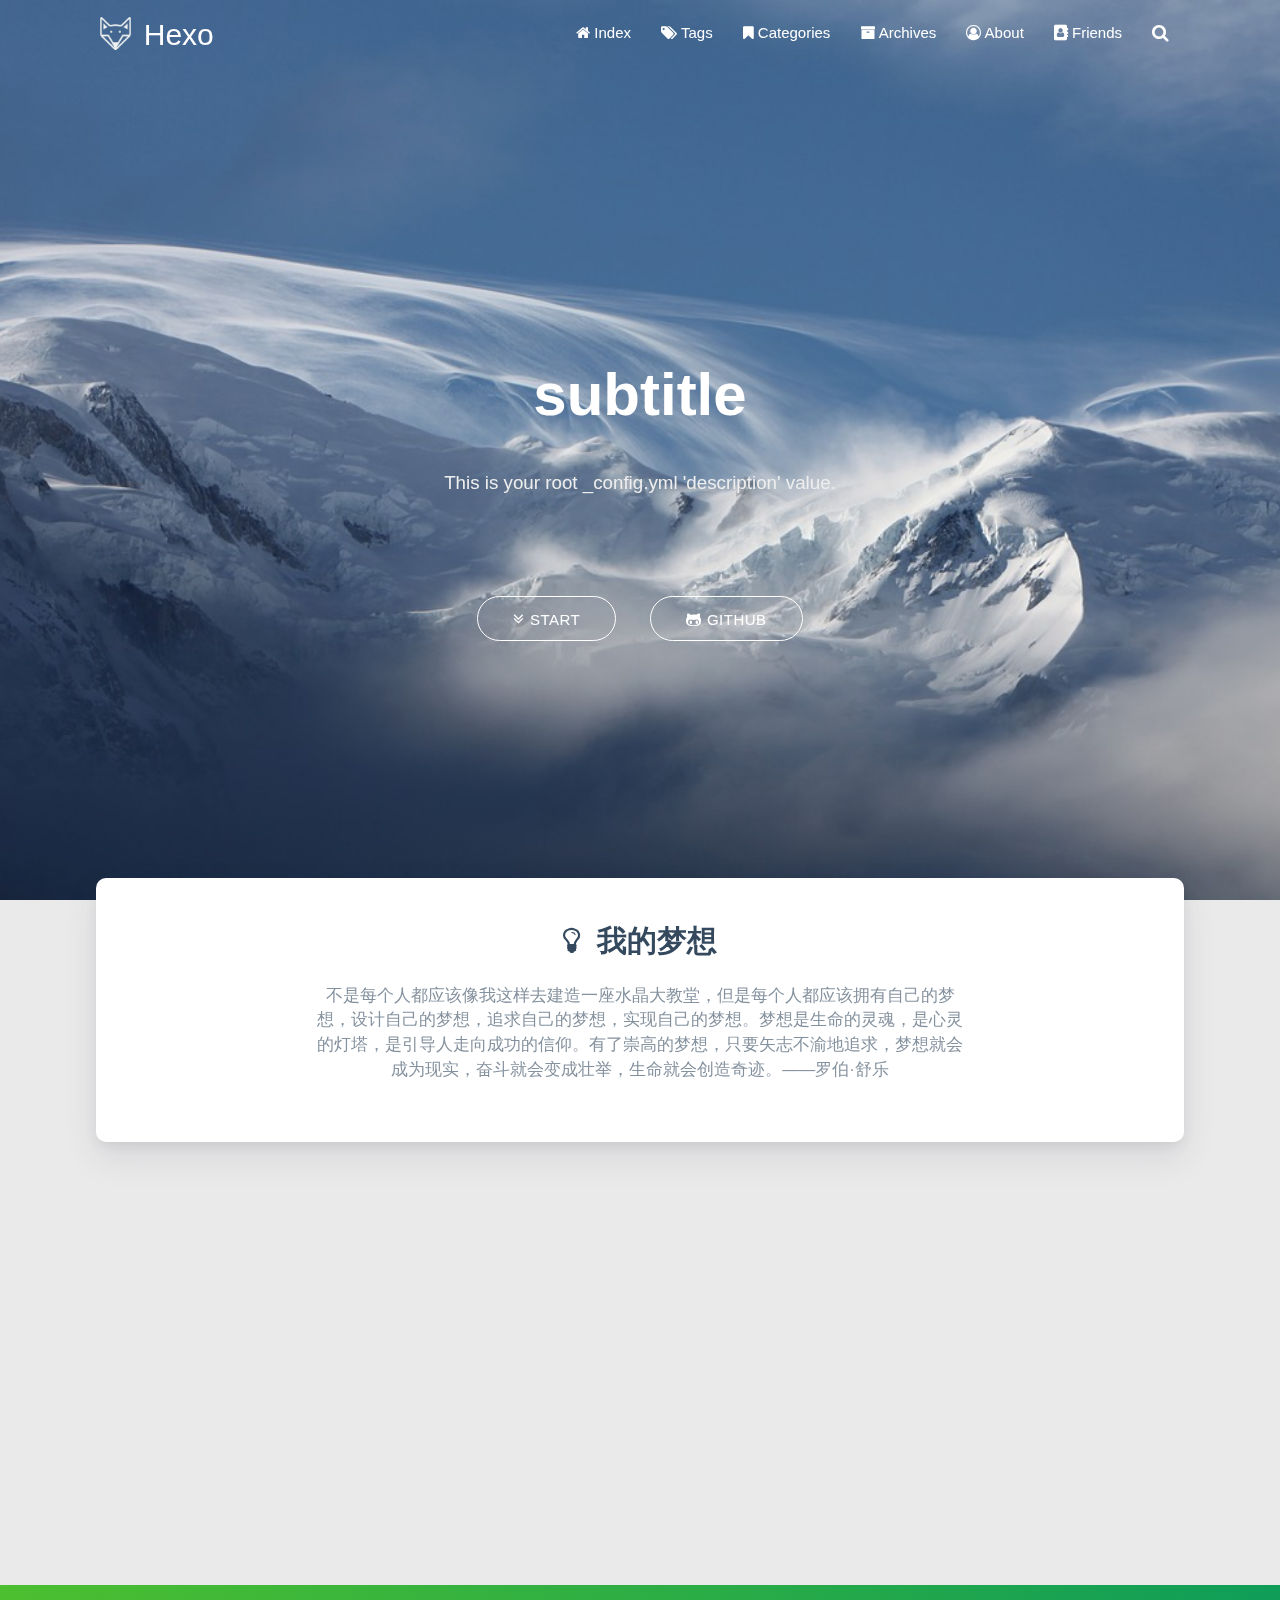
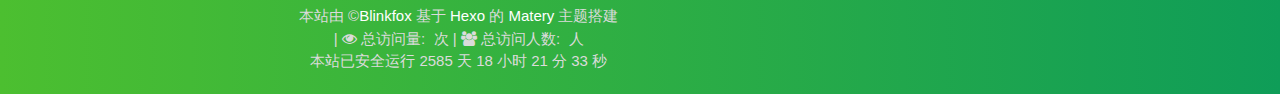
==== commit cb5f6ff6: "Site updated: 2019-09-06 18:59:46" ====
--- a/index.html
+++ b/index.html
@@ -1,620 +1,613 @@
-<!DOCTYPE html>
-
-
-
-  
-
-
-<html class="theme-next muse use-motion" lang="en">
+<!DOCTYPE HTML>
+<html lang="en">
+
+
 <head><meta name="generator" content="Hexo 3.9.0">
-  <meta charset="UTF-8">
-<meta http-equiv="X-UA-Compatible" content="IE=edge">
-<meta name="viewport" content="width=device-width, initial-scale=1, maximum-scale=1">
-<meta name="theme-color" content="#222">
-
-
-
-
-
-
-
-
-
-<meta http-equiv="Cache-Control" content="no-transform">
-<meta http-equiv="Cache-Control" content="no-siteapp">
-
-
-
-
-
-
-
-
-
-
-
-
-
-
-
-
-  
-  
-  <link href="/lib/fancybox/source/jquery.fancybox.css?v=2.1.5" rel="stylesheet" type="text/css">
-
-
-
-
-
-
-
-<link href="/lib/font-awesome/css/font-awesome.min.css?v=4.6.2" rel="stylesheet" type="text/css">
-
-<link href="/css/main.css?v=5.1.4" rel="stylesheet" type="text/css">
-
-
-  <link rel="apple-touch-icon" sizes="180x180" href="/images/apple-touch-icon-next.png?v=5.1.4">
-
-
-  <link rel="icon" type="image/png" sizes="32x32" href="/images/favicon-32x32-next.png?v=5.1.4">
-
-
-  <link rel="icon" type="image/png" sizes="16x16" href="/images/favicon-16x16-next.png?v=5.1.4">
-
-
-  <link rel="mask-icon" href="/images/logo.svg?v=5.1.4" color="#222">
-
-
-
-
-
-  <meta name="keywords" content="Hexo, NexT">
-
-
-
-
-
-
-
-
-
-
-<meta property="og:type" content="website">
-<meta property="og:title" content="Hexo">
-<meta property="og:url" content="http://yoursite.com/index.html">
-<meta property="og:site_name" content="Hexo">
-<meta property="og:locale" content="en">
-<meta name="twitter:card" content="summary">
-<meta name="twitter:title" content="Hexo">
-
-
-
-<script type="text/javascript" id="hexo.configurations">
-  var NexT = window.NexT || {};
-  var CONFIG = {
-    root: '/',
-    scheme: 'Muse',
-    version: '5.1.4',
-    sidebar: {"position":"left","display":"post","offset":12,"b2t":false,"scrollpercent":false,"onmobile":false},
-    fancybox: true,
-    tabs: true,
-    motion: {"enable":true,"async":false,"transition":{"post_block":"fadeIn","post_header":"slideDownIn","post_body":"slideDownIn","coll_header":"slideLeftIn","sidebar":"slideUpIn"}},
-    duoshuo: {
-      userId: '0',
-      author: 'Author'
-    },
-    algolia: {
-      applicationID: '',
-      apiKey: '',
-      indexName: '',
-      hits: {"per_page":10},
-      labels: {"input_placeholder":"Search for Posts","hits_empty":"We didn't find any results for the search: ${query}","hits_stats":"${hits} results found in ${time} ms"}
-    }
-  };
+    <meta charset="utf-8">
+    <meta name="keywords" content="Hexo">
+    <meta name="description" content="Hexo">
+    <meta http-equiv="X-UA-Compatible" content="IE=edge">
+    <meta name="viewport" content="width=device-width, initial-scale=1.0, user-scalable=no">
+    <meta name="renderer" content="webkit|ie-stand|ie-comp">
+    <meta name="mobile-web-app-capable" content="yes">
+    <meta name="format-detection" content="telephone=no">
+    <meta name="apple-mobile-web-app-capable" content="yes">
+    <meta name="apple-mobile-web-app-status-bar-style" content="black-translucent">
+    <title>Hexo</title>
+    <link rel="icon" type="image/png" href="/favicon.png">
+
+    <link rel="stylesheet" type="text/css" href="/libs/awesome/css/font-awesome.min.css">
+    <link rel="stylesheet" type="text/css" href="/libs/materialize/materialize.min.css">
+    <link rel="stylesheet" type="text/css" href="/libs/aos/aos.css">
+    <link rel="stylesheet" type="text/css" href="/libs/animate/animate.min.css">
+    <link rel="stylesheet" type="text/css" href="/libs/lightGallery/css/lightgallery.min.css">
+    <link rel="stylesheet" type="text/css" href="/css/matery.css">
+    <link rel="stylesheet" type="text/css" href="/css/my.css">
+    <style type="text/css">
+        
+    </style>
+
+    <script src="/libs/jquery/jquery-2.2.0.min.js"></script>
+</head>
+
+
+<body>
+
+<header class="navbar-fixed">
+    <nav id="headNav" class="bg-color nav-transparent">
+        <div id="navContainer" class="nav-wrapper container">
+            <div class="brand-logo">
+                <a href="/" class="waves-effect waves-light">
+                    
+                    <img src="/medias/logo.png" class="logo-img" alt="LOGO">
+                    
+                    <span class="logo-span">Hexo</span>
+                </a>
+            </div>
+            
+
+<a href="#" data-target="mobile-nav" class="sidenav-trigger button-collapse"><i class="fa fa-navicon"></i></a>
+<ul class="right">
+    
+    <li class="hide-on-med-and-down">
+        <a href="/" class="waves-effect waves-light">
+            
+            <i class="fa fa-home"></i>
+            
+            <span>Index</span>
+        </a>
+    </li>
+    
+    <li class="hide-on-med-and-down">
+        <a href="/tags" class="waves-effect waves-light">
+            
+            <i class="fa fa-tags"></i>
+            
+            <span>Tags</span>
+        </a>
+    </li>
+    
+    <li class="hide-on-med-and-down">
+        <a href="/categories" class="waves-effect waves-light">
+            
+            <i class="fa fa-bookmark"></i>
+            
+            <span>Categories</span>
+        </a>
+    </li>
+    
+    <li class="hide-on-med-and-down">
+        <a href="/archives" class="waves-effect waves-light">
+            
+            <i class="fa fa-archive"></i>
+            
+            <span>Archives</span>
+        </a>
+    </li>
+    
+    <li class="hide-on-med-and-down">
+        <a href="/about" class="waves-effect waves-light">
+            
+            <i class="fa fa-user-circle-o"></i>
+            
+            <span>About</span>
+        </a>
+    </li>
+    
+    <li class="hide-on-med-and-down">
+        <a href="/friends" class="waves-effect waves-light">
+            
+            <i class="fa fa-address-book"></i>
+            
+            <span>Friends</span>
+        </a>
+    </li>
+    
+    <li>
+        <a href="#searchModal" class="modal-trigger waves-effect waves-light">
+            <i id="searchIcon" class="fa fa-search" title="Search"></i>
+        </a>
+    </li>
+</ul>
+
+<div id="mobile-nav" class="side-nav sidenav">
+
+    <div class="mobile-head bg-color">
+        
+        <img src="/medias/logo.png" class="logo-img circle responsive-img">
+        
+        <div class="logo-name">Hexo</div>
+        <div class="logo-desc">
+            
+            Never really desperate, only the lost of the soul.
+            
+        </div>
+    </div>
+
+    
+
+    <ul class="menu-list mobile-menu-list">
+        
+        <li>
+            <a href="/" class="waves-effect waves-light">
+                
+                <i class="fa fa-fw fa-home"></i>
+                
+                Index
+            </a>
+        </li>
+        
+        <li>
+            <a href="/tags" class="waves-effect waves-light">
+                
+                <i class="fa fa-fw fa-tags"></i>
+                
+                Tags
+            </a>
+        </li>
+        
+        <li>
+            <a href="/categories" class="waves-effect waves-light">
+                
+                <i class="fa fa-fw fa-bookmark"></i>
+                
+                Categories
+            </a>
+        </li>
+        
+        <li>
+            <a href="/archives" class="waves-effect waves-light">
+                
+                <i class="fa fa-fw fa-archive"></i>
+                
+                Archives
+            </a>
+        </li>
+        
+        <li>
+            <a href="/about" class="waves-effect waves-light">
+                
+                <i class="fa fa-fw fa-user-circle-o"></i>
+                
+                About
+            </a>
+        </li>
+        
+        <li>
+            <a href="/friends" class="waves-effect waves-light">
+                
+                <i class="fa fa-fw fa-address-book"></i>
+                
+                Friends
+            </a>
+        </li>
+        
+        
+        <li><div class="divider"></div></li>
+        <li>
+            <a href="https://github.com/blinkfox/hexo-theme-matery" class="waves-effect waves-light" target="_blank">
+                <i class="fa fa-github-square fa-fw"></i>Fork Me
+            </a>
+        </li>
+        
+    </ul>
+</div>
+
+        </div>
+
+        
+            <style>
+    .nav-transparent .github-corner {
+        display: none !important;
+    }
+
+    .github-corner {
+        position: absolute;
+        z-index: 10;
+        top: 0;
+        right: 0;
+        border: 0;
+        transform: scale(1.1);
+    }
+
+    .github-corner svg {
+        color: #0f9d58;
+        fill: #fff;
+        height: 64px;
+        width: 64px;
+    }
+
+    .github-corner:hover .octo-arm {
+        animation: a 0.56s ease-in-out;
+    }
+
+    .github-corner .octo-arm {
+        animation: none;
+    }
+
+    @keyframes a {
+        0%,
+        to {
+            transform: rotate(0);
+        }
+        20%,
+        60% {
+            transform: rotate(-25deg);
+        }
+        40%,
+        80% {
+            transform: rotate(10deg);
+        }
+    }
+</style>
+
+<a href="https://github.com/blinkfox/hexo-theme-matery" class="github-corner tooltipped hide-on-med-and-down" target="_blank"
+   data-tooltip="Fork Me" data-position="left" data-delay="50">
+    <svg viewBox="0 0 250 250" aria-hidden="true">
+        <path d="M0,0 L115,115 L130,115 L142,142 L250,250 L250,0 Z"></path>
+        <path d="M128.3,109.0 C113.8,99.7 119.0,89.6 119.0,89.6 C122.0,82.7 120.5,78.6 120.5,78.6 C119.2,72.0 123.4,76.3 123.4,76.3 C127.3,80.9 125.5,87.3 125.5,87.3 C122.9,97.6 130.6,101.9 134.4,103.2"
+              fill="currentColor" style="transform-origin: 130px 106px;" class="octo-arm"></path>
+        <path d="M115.0,115.0 C114.9,115.1 118.7,116.5 119.8,115.4 L133.7,101.6 C136.9,99.2 139.9,98.4 142.2,98.6 C133.8,88.0 127.5,74.4 143.8,58.0 C148.5,53.4 154.0,51.2 159.7,51.0 C160.3,49.4 163.2,43.6 171.4,40.1 C171.4,40.1 176.1,42.5 178.8,56.2 C183.1,58.6 187.2,61.8 190.9,65.4 C194.5,69.0 197.7,73.2 200.1,77.6 C213.8,80.2 216.3,84.9 216.3,84.9 C212.7,93.1 206.9,96.0 205.4,96.6 C205.1,102.4 203.0,107.8 198.3,112.5 C181.9,128.9 168.3,122.5 157.7,114.1 C157.9,116.9 156.7,120.9 152.7,124.9 L141.0,136.5 C139.8,137.7 141.6,141.9 141.8,141.8 Z"
+              fill="currentColor" class="octo-body"></path>
+    </svg>
+</a>
+        
+    </nav>
+
+</header>
+
+
+<style>
+    .carousel-control {
+        width: 45px;
+        height: 45px;
+        line-height: 55px;
+        border-radius: 45px;
+        background: transparent;
+        cursor: pointer;
+        z-index: 100;
+    }
+
+    #prev-cover {
+        position: absolute;
+        top: 48%;
+        left: 8px;
+    }
+
+    #next-cover {
+        position: absolute;
+        top: 48%;
+        right: 8px;;
+    }
+
+    #prev-cover i {
+        margin-right: 3px;
+    }
+
+    #next-cover i {
+        margin-left: 3px;
+    }
+
+    .carousel-control:hover {
+        background-color:rgba(0, 0, 0, .4);
+    }
+
+    .carousel-control i {
+        color: #fff;
+        font-size: 2.4rem;
+    }
+</style>
+
+
+
+<div class="carousel carousel-slider center index-cover" data-indicators="true" style="margin-top: -64px;">
+    
+
+    <div class="carousel-item red white-text bg-cover about-cover">
+        <div class="container">
+            <div class="row">
+    <div class="col s10 offset-s1 m8 offset-m2 l8 offset-l2">
+        <div class="brand">
+            <div class="title center-align">
+                
+                    subtitle
+                
+            </div>
+
+            <div class="description center-align">
+                
+                    This is your root _config.yml 'description' value.
+                
+            </div>
+        </div>
+    </div>
+</div>
+<script>
+// 每天切换 banner 图.  Switch banner image every day.
+$('.bg-cover').css('background-image', 'url(/medias/banner/' + new Date().getDay() + '.jpg)');
 </script>
 
-
-
-  <link rel="canonical" href="http://yoursite.com/">
-
-
-
-
-
-  <title>Hexo</title>
-  
-
-
-
-
-
-
-
-
-</head>
-
-<body itemscope itemtype="http://schema.org/WebPage" lang="en">
-
-  
-  
-    
-  
-
-  <div class="container sidebar-position-left 
-  page-home">
-    <div class="headband"></div>
-
-    <header id="header" class="header" itemscope itemtype="http://schema.org/WPHeader">
-      <div class="header-inner"><div class="site-brand-wrapper">
-  <div class="site-meta ">
-    
-
-    <div class="custom-logo-site-title">
-      <a href="/" class="brand" rel="start">
-        <span class="logo-line-before"><i></i></span>
-        <span class="site-title">Hexo</span>
-        <span class="logo-line-after"><i></i></span>
-      </a>
-    </div>
-      
-        <p class="site-subtitle"></p>
-      
-  </div>
-
-  <div class="site-nav-toggle">
-    <button>
-      <span class="btn-bar"></span>
-      <span class="btn-bar"></span>
-      <span class="btn-bar"></span>
-    </button>
-  </div>
-</div>
-
-<nav class="site-nav">
-  
-
-  
-    <ul id="menu" class="menu">
-      
-        
-        <li class="menu-item menu-item-home">
-          <a href="/" rel="section">
-            
-              <i class="menu-item-icon fa fa-fw fa-home"></i> <br>
-            
-            Home
-          </a>
-        </li>
-      
-        
-        <li class="menu-item menu-item-archives">
-          <a href="/archives/" rel="section">
-            
-              <i class="menu-item-icon fa fa-fw fa-archive"></i> <br>
-            
-            Archives
-          </a>
-        </li>
-      
-
-      
-    </ul>
-  
-
-  
-</nav>
-
-
-
- </div>
-    </header>
-
-    <main id="main" class="main">
-      <div class="main-inner">
-        <div class="content-wrap">
-          <div id="content" class="content">
-            
-  <section id="posts" class="posts-expand">
-    
-      
-
-  
-
-  
-  
-  
-
-  <article class="post post-type-normal" itemscope itemtype="http://schema.org/Article">
-  
-  
-  
-  <div class="post-block">
-    <link itemprop="mainEntityOfPage" href="http://yoursite.com/2019/09/06/hello-world/">
-
-    <span hidden itemprop="author" itemscope itemtype="http://schema.org/Person">
-      <meta itemprop="name" content="John Doe">
-      <meta itemprop="description" content>
-      <meta itemprop="image" content="/images/avatar.gif">
-    </span>
-
-    <span hidden itemprop="publisher" itemscope itemtype="http://schema.org/Organization">
-      <meta itemprop="name" content="Hexo">
-    </span>
-
-    
-      <header class="post-header">
-
-        
-        
-          <h1 class="post-title" itemprop="name headline">
-                
-                <a class="post-title-link" href="/2019/09/06/hello-world/" itemprop="url">Hello World</a></h1>
-        
-
-        <div class="post-meta">
-          <span class="post-time">
-            
-              <span class="post-meta-item-icon">
-                <i class="fa fa-calendar-o"></i>
-              </span>
-              
-                <span class="post-meta-item-text">Posted on</span>
-              
-              <time title="Post created" itemprop="dateCreated datePublished" datetime="2019-09-06T17:59:52+08:00">
-                2019-09-06
-              </time>
-            
-
-            
-
-            
-          </span>
-
-          
-
-          
-            
-          
-
-          
-          
-
-          
-
-          
-
-          
-
-        </div>
-      </header>
-    
-
-    
-    
-    
-    <div class="post-body" itemprop="articleBody">
-
-      
-      
-
-      
-        
-          
-            <p>Welcome to <a href="https://hexo.io/" target="_blank" rel="noopener">Hexo</a>! This is your very first post. Check <a href="https://hexo.io/docs/" target="_blank" rel="noopener">documentation</a> for more info. If you get any problems when using Hexo, you can find the answer in <a href="https://hexo.io/docs/troubleshooting.html" target="_blank" rel="noopener">troubleshooting</a> or you can ask me on <a href="https://github.com/hexojs/hexo/issues" target="_blank" rel="noopener">GitHub</a>.</p>
-<h2 id="Quick-Start"><a href="#Quick-Start" class="headerlink" title="Quick Start"></a>Quick Start</h2><h3 id="Create-a-new-post"><a href="#Create-a-new-post" class="headerlink" title="Create a new post"></a>Create a new post</h3><figure class="highlight bash"><table><tr><td class="gutter"><pre><span class="line">1</span><br></pre></td><td class="code"><pre><span class="line">$ hexo new <span class="string">"My New Post"</span></span><br></pre></td></tr></table></figure>
-
-<p>More info: <a href="https://hexo.io/docs/writing.html" target="_blank" rel="noopener">Writing</a></p>
-<h3 id="Run-server"><a href="#Run-server" class="headerlink" title="Run server"></a>Run server</h3><figure class="highlight bash"><table><tr><td class="gutter"><pre><span class="line">1</span><br></pre></td><td class="code"><pre><span class="line">$ hexo server</span><br></pre></td></tr></table></figure>
-
-<p>More info: <a href="https://hexo.io/docs/server.html" target="_blank" rel="noopener">Server</a></p>
-<h3 id="Generate-static-files"><a href="#Generate-static-files" class="headerlink" title="Generate static files"></a>Generate static files</h3><figure class="highlight bash"><table><tr><td class="gutter"><pre><span class="line">1</span><br></pre></td><td class="code"><pre><span class="line">$ hexo generate</span><br></pre></td></tr></table></figure>
-
-<p>More info: <a href="https://hexo.io/docs/generating.html" target="_blank" rel="noopener">Generating</a></p>
-<h3 id="Deploy-to-remote-sites"><a href="#Deploy-to-remote-sites" class="headerlink" title="Deploy to remote sites"></a>Deploy to remote sites</h3><figure class="highlight bash"><table><tr><td class="gutter"><pre><span class="line">1</span><br></pre></td><td class="code"><pre><span class="line">$ hexo deploy</span><br></pre></td></tr></table></figure>
-
-<p>More info: <a href="https://hexo.io/docs/deployment.html" target="_blank" rel="noopener">Deployment</a></p>
-
-          
-        
-      
-    </div>
-    
-    
-    
-
-    
-
-    
-
-    
-
-    <footer class="post-footer">
-      
-
-      
-
-      
-
-      
-      
-        <div class="post-eof"></div>
-      
-    </footer>
-  </div>
-  
-  
-  
-  </article>
-
-
-    
-  </section>
-
-  
-
-
-          </div>
-          
-
-
-          
-
-        </div>
-        
-          
-  
-  <div class="sidebar-toggle">
-    <div class="sidebar-toggle-line-wrap">
-      <span class="sidebar-toggle-line sidebar-toggle-line-first"></span>
-      <span class="sidebar-toggle-line sidebar-toggle-line-middle"></span>
-      <span class="sidebar-toggle-line sidebar-toggle-line-last"></span>
-    </div>
-  </div>
-
-  <aside id="sidebar" class="sidebar">
-    
-    <div class="sidebar-inner">
-
-      
-
-      
-
-      <section class="site-overview-wrap sidebar-panel sidebar-panel-active">
-        <div class="site-overview">
-          <div class="site-author motion-element" itemprop="author" itemscope itemtype="http://schema.org/Person">
-            
-              <p class="site-author-name" itemprop="name">John Doe</p>
-              <p class="site-description motion-element" itemprop="description"></p>
-          </div>
-
-          <nav class="site-state motion-element">
-
-            
-              <div class="site-state-item site-state-posts">
-              
-                <a href="/archives/">
-              
-                  <span class="site-state-item-count">1</span>
-                  <span class="site-state-item-name">posts</span>
+            <div class="cover-btns">
+                <a href="#indexCard" class="waves-effect waves-light btn">
+                    <i class="fa fa-angle-double-down"></i>Start
                 </a>
-              </div>
-            
-
-            
-
-            
-
-          </nav>
-
-          
-
-          
-
-          
-          
-
-          
-          
-
-          
-
-        </div>
-      </section>
-
-      
-
-      
-
-    </div>
-  </aside>
-
-
-        
-      </div>
-    </main>
-
-    <footer id="footer" class="footer">
-      <div class="footer-inner">
-        <div class="copyright">&copy; <span itemprop="copyrightYear">2019</span>
-  <span class="with-love">
-    <i class="fa fa-user"></i>
-  </span>
-  <span class="author" itemprop="copyrightHolder">John Doe</span>
-
-  
-</div>
-
-
-  <div class="powered-by">Powered by <a class="theme-link" target="_blank" href="https://hexo.io">Hexo</a></div>
-
-
-
-  <span class="post-meta-divider">|</span>
-
-
-
-  <div class="theme-info">Theme &mdash; <a class="theme-link" target="_blank" href="https://github.com/iissnan/hexo-theme-next">NexT.Muse</a> v5.1.4</div>
-
-
-
-
-        
-
-
-
-
-
-
-
-        
-      </div>
-    </footer>
-
-    
-      <div class="back-to-top">
-        <i class="fa fa-arrow-up"></i>
-        
-      </div>
-    
-
-    
-
-  </div>
-
-  
-
+
+                
+                <a href="https://github.com/blinkfox/hexo-theme-matery" class="waves-effect waves-light btn" target="_blank">
+                    <i class="fa fa-github-alt"></i>Github
+                </a>
+                
+            </div>
+            <div class="cover-social-link">
+
+
+
+
+
+
+
+
+
+
+
+
+
+
+</div>
+        </div>
+    </div>
+
+    
+</div>
+
+<script>
+$(function () {
+    let coverSlider = $('.carousel');
+    coverSlider.carousel({
+        duration: Number('120'),
+        fullWidth: true,
+        indicators: 'true' === 'true'
+    });
+
+    let carouselIntervalId;
+    
+    // Loop to call the next cover article picture.
+    let autoCarousel = function() {
+        carouselIntervalId = setInterval(function () {
+            coverSlider.carousel('next');
+        }, 5000);
+    };
+    autoCarousel();
+    
+
+    let restartPlay = function () {
+        
+        clearInterval(carouselIntervalId);
+        autoCarousel();
+        
+    };
+
+    
+    // prev and next cover post.
+    $('#prev-cover').click(function () {
+        coverSlider.carousel('prev');
+        restartPlay();
+    });
+    $('#next-cover').click(function () {
+        coverSlider.carousel('next');
+        restartPlay();
+    });
+    
+});
+</script>
+
+
+
+<main class="content">
+
+    
+    <div id="indexCard" class="index-card">
+        <div class="container ">
+            <div class="card">
+                <div class="card-content">
+                    
+                        <div class="dream">
+    
+    <div class="title center-align">
+        <i class="fa fa-lightbulb-o"></i>&nbsp;&nbsp;我的梦想
+    </div>
+    
+    <div class="row">
+        <div class="col l8 offset-l2 m10 offset-m1 s10 offset-s1 center-align text">
+            不是每个人都应该像我这样去建造一座水晶大教堂，但是每个人都应该拥有自己的梦想，设计自己的梦想，追求自己的梦想，实现自己的梦想。梦想是生命的灵魂，是心灵的灯塔，是引导人走向成功的信仰。有了崇高的梦想，只要矢志不渝地追求，梦想就会成为现实，奋斗就会变成壮举，生命就会创造奇迹。——罗伯·舒乐
+        </div>
+    </div>
+</div>
+                    
+
+                    
+
+                    
+
+                    <div id="recommend-sections" class="recommend">
+                        
+
+
+
+                    </div>
+                </div>
+            </div>
+        </div>
+    </div>
+    
+
+    
+
+    <!-- 所有文章卡片 -->
+    <article id="articles" class="container articles">
+        <div class="row article-row">
+            
+            <div class="article col s12 m6 l4" data-aos="zoom-in">
+                <div class="card">
+                    <a href="/2019/09/06/hello-world/">
+                        <div class="card-image">
+                            
+                            
+                            <img src="/medias/featureimages/12.jpg" class="responsive-img" alt="Hello World">
+                            
+                            <span class="card-title">Hello World</span>
+                        </div>
+                    </a>
+
+                    <div class="card-content article-content">
+                        <div class="summary block-with-text">
+                            
+                                Welcome to Hexo! This is your very first post. Check documentation for more info. If you get any problems when using Hex
+                            
+                        </div>
+                        <div class="publish-info">
+                            <span class="publish-date">
+                                <i class="fa fa-clock-o fa-fw icon-date"></i>2019-09-06
+                            </span>
+                            <span class="publish-author">
+                                
+                                <i class="fa fa-user fa-fw"></i>
+                                John Doe
+                                
+                            </span>
+                        </div>
+                    </div>
+
+                    
+                </div>
+            </div>
+            
+        </div>
+    </article>
+
+</main>
+
+
+
+<footer class="page-footer bg-color">
+    <div class="container row center-align">
+        <div class="col s12 m8 l8 copy-right">
+            本站由&nbsp;&copy;<a href="https://blinkfox.github.io/" target="_blank">Blinkfox</a>&nbsp;基于
+            <a href="https://hexo.io/" target="_blank">Hexo</a>&nbsp;的
+            <a href="https://github.com/blinkfox/hexo-theme-matery" target="_blank">Matery</a>&nbsp;主题搭建
+            <br>
+            
+            
+            
+            
+            
+            <span id="busuanzi_container_site_pv">
+                |&nbsp;<i class="fa fa-eye"></i>&nbsp;总访问量:&nbsp;<span id="busuanzi_value_site_pv"
+                    class="white-color"></span>&nbsp;次
+            </span>
+            
+            
+            <span id="busuanzi_container_site_uv">
+                |&nbsp;<i class="fa fa-users"></i>&nbsp;总访问人数:&nbsp;<span id="busuanzi_value_site_uv"
+                    class="white-color"></span>&nbsp;人
+            </span>
+            <br>
+            <span id="timeDate">载入天数...</span><span id="times">载入时分秒...</span>
+            <script>
+                var now = new Date();
+
+                function createtime() {
+                    var grt = new Date("06/28/2019 00:00:00");
+                    now.setTime(now.getTime() + 250);
+                    days = (now - grt) / 1000 / 60 / 60 / 24;
+                    dnum = Math.floor(days);
+                    hours = (now - grt) / 1000 / 60 / 60 - (24 * dnum);
+                    hnum = Math.floor(hours);
+                    if (String(hnum).length == 1) {
+                        hnum = "0" + hnum;
+                    }
+                    minutes = (now - grt) / 1000 / 60 - (24 * 60 * dnum) - (60 * hnum);
+                    mnum = Math.floor(minutes);
+                    if (String(mnum).length == 1) {
+                        mnum = "0" + mnum;
+                    }
+                    seconds = (now - grt) / 1000 - (24 * 60 * 60 * dnum) - (60 * 60 * hnum) - (60 * mnum);
+                    snum = Math.round(seconds);
+                    if (String(snum).length == 1) {
+                        snum = "0" + snum;
+                    }
+                    document.getElementById("timeDate").innerHTML = "本站已安全运行 " + dnum + " 天 ";
+                    document.getElementById("times").innerHTML = hnum + " 小时 " + mnum + " 分 " + snum + " 秒";
+                }
+                setInterval("createtime()", 250);
+            </script>
+            
+            
+        </div>
+        <div class="col s12 m4 l4 social-link social-statis">
+
+
+
+
+
+
+
+
+
+
+
+
+
+
+</div>
+    </div>
+</footer>
+
+<div class="progress-bar"></div>
+
+
+<!-- 搜索遮罩框 -->
+<div id="searchModal" class="modal">
+    <div class="modal-content">
+        <div class="search-header">
+            <span class="title"><i class="fa fa-search"></i>&nbsp;&nbsp;Search</span>
+            <input type="search" id="searchInput" name="s" placeholder="Please enter a search keyword"
+                   class="search-input">
+        </div>
+        <div id="searchResult"></div>
+    </div>
+</div>
+
+<script src="/js/search.js"></script>
 <script type="text/javascript">
-  if (Object.prototype.toString.call(window.Promise) !== '[object Function]') {
-    window.Promise = null;
-  }
+$(function () {
+    searchFunc("/" + "search.xml", 'searchInput', 'searchResult');
+});
 </script>
-
-
-
-
-
-
-
-
-
-  
-
-
-
-
-
-
-
-
-
-
-
-
-  
-  
-    <script type="text/javascript" src="/lib/jquery/index.js?v=2.1.3"></script>
-  
-
-  
-  
-    <script type="text/javascript" src="/lib/fastclick/lib/fastclick.min.js?v=1.0.6"></script>
-  
-
-  
-  
-    <script type="text/javascript" src="/lib/jquery_lazyload/jquery.lazyload.js?v=1.9.7"></script>
-  
-
-  
-  
-    <script type="text/javascript" src="/lib/velocity/velocity.min.js?v=1.2.1"></script>
-  
-
-  
-  
-    <script type="text/javascript" src="/lib/velocity/velocity.ui.min.js?v=1.2.1"></script>
-  
-
-  
-  
-    <script type="text/javascript" src="/lib/fancybox/source/jquery.fancybox.pack.js?v=2.1.5"></script>
-  
-
-
-  
-
-
-  <script type="text/javascript" src="/js/src/utils.js?v=5.1.4"></script>
-
-  <script type="text/javascript" src="/js/src/motion.js?v=5.1.4"></script>
-
-
-
-  
-  
-
-  
-
-  
-
-
-  <script type="text/javascript" src="/js/src/bootstrap.js?v=5.1.4"></script>
-
-
-
-  
-
-
-  
-
-
-
-
-	
-
-
-
-
-
-  
-
-
-
-
-
-  
-
-
-
-
-
-
-
-
-
-
-
-
-  
-
-
-
-
-
-  
-
-  
-
-  
-
-  
-  
-
-  
-
-  
-
-  
+<!-- 回到顶部按钮 -->
+<div id="backTop" class="top-scroll">
+    <a class="btn-floating btn-large waves-effect waves-light" href="#!">
+        <i class="fa fa-angle-up"></i>
+    </a>
+</div>
+
+
+<script src="/libs/materialize/materialize.min.js"></script>
+<script src="/libs/masonry/masonry.pkgd.min.js"></script>
+<script src="/libs/aos/aos.js"></script>
+<script src="/libs/scrollprogress/scrollProgress.min.js"></script>
+<script src="/libs/lightGallery/js/lightgallery-all.min.js"></script>
+<script src="/js/matery.js"></script>
+
+<!-- Global site tag (gtag.js) - Google Analytics -->
+
+
+
+    <script src="/libs/others/clicklove.js"></script>
+
+
+    <script async src="/libs/others/busuanzi.pure.mini.js"></script>
+
 
 </body>
-</html>
+</html>--- a/libs/lightGallery/css/lightgallery.min.css
+++ b/libs/lightGallery/css/lightgallery.min.css
@@ -0,0 +1 @@
+.lg-sub-html,.lg-toolbar{background-color:rgba(0,0,0,.45)}@font-face{font-family:lg;src:url(../fonts/lg.eot?n1z373);src:url(../fonts/lg.eot?#iefixn1z373) format("embedded-opentype"),url(../fonts/lg.woff?n1z373) format("woff"),url(../fonts/lg.ttf?n1z373) format("truetype"),url(../fonts/lg.svg?n1z373#lg) format("svg");font-weight:400;font-style:normal}.lg-icon{font-family:lg;speak:none;font-style:normal;font-weight:400;font-variant:normal;text-transform:none;line-height:1;-webkit-font-smoothing:antialiased;-moz-osx-font-smoothing:grayscale}.lg-actions .lg-next,.lg-actions .lg-prev{background-color:rgba(0,0,0,.45);border-radius:2px;color:#999;cursor:pointer;display:block;font-size:22px;margin-top:-10px;padding:8px 10px 9px;position:absolute;top:50%;z-index:1080;border:none;outline:0}.lg-actions .lg-next.disabled,.lg-actions .lg-prev.disabled{pointer-events:none;opacity:.5}.lg-actions .lg-next:hover,.lg-actions .lg-prev:hover{color:#FFF}.lg-actions .lg-next{right:20px}.lg-actions .lg-next:before{content:"\e095"}.lg-actions .lg-prev{left:20px}.lg-actions .lg-prev:after{content:"\e094"}@-webkit-keyframes lg-right-end{0%,100%{left:0}50%{left:-30px}}@-moz-keyframes lg-right-end{0%,100%{left:0}50%{left:-30px}}@-ms-keyframes lg-right-end{0%,100%{left:0}50%{left:-30px}}@keyframes lg-right-end{0%,100%{left:0}50%{left:-30px}}@-webkit-keyframes lg-left-end{0%,100%{left:0}50%{left:30px}}@-moz-keyframes lg-left-end{0%,100%{left:0}50%{left:30px}}@-ms-keyframes lg-left-end{0%,100%{left:0}50%{left:30px}}@keyframes lg-left-end{0%,100%{left:0}50%{left:30px}}.lg-outer.lg-right-end .lg-object{-webkit-animation:lg-right-end .3s;-o-animation:lg-right-end .3s;animation:lg-right-end .3s;position:relative}.lg-outer.lg-left-end .lg-object{-webkit-animation:lg-left-end .3s;-o-animation:lg-left-end .3s;animation:lg-left-end .3s;position:relative}.lg-toolbar{z-index:1082;left:0;position:absolute;top:0;width:100%}.lg-toolbar .lg-icon{color:#999;cursor:pointer;float:right;font-size:24px;height:47px;line-height:27px;padding:10px 0;text-align:center;width:50px;text-decoration:none!important;outline:0;-webkit-transition:color .2s linear;-o-transition:color .2s linear;transition:color .2s linear}.lg-toolbar .lg-icon:hover{color:#FFF}.lg-toolbar .lg-close:after{content:"\e070"}.lg-toolbar .lg-download:after{content:"\e0f2"}.lg-sub-html{bottom:0;color:#EEE;font-size:16px;left:0;padding:10px 40px;position:fixed;right:0;text-align:center;z-index:1080}.lg-sub-html h4{margin:0;font-size:13px;font-weight:700}.lg-sub-html p{font-size:12px;margin:5px 0 0}#lg-counter{color:#999;display:inline-block;font-size:16px;padding-left:20px;padding-top:12px;vertical-align:middle}.lg-next,.lg-prev,.lg-toolbar{opacity:1;-webkit-transition:-webkit-transform .35s cubic-bezier(0,0,.25,1) 0s,opacity .35s cubic-bezier(0,0,.25,1) 0s,color .2s linear;-moz-transition:-moz-transform .35s cubic-bezier(0,0,.25,1) 0s,opacity .35s cubic-bezier(0,0,.25,1) 0s,color .2s linear;-o-transition:-o-transform .35s cubic-bezier(0,0,.25,1) 0s,opacity .35s cubic-bezier(0,0,.25,1) 0s,color .2s linear;transition:transform .35s cubic-bezier(0,0,.25,1) 0s,opacity .35s cubic-bezier(0,0,.25,1) 0s,color .2s linear}.lg-hide-items .lg-prev{opacity:0;-webkit-transform:translate3d(-10px,0,0);transform:translate3d(-10px,0,0)}.lg-hide-items .lg-next{opacity:0;-webkit-transform:translate3d(10px,0,0);transform:translate3d(10px,0,0)}.lg-hide-items .lg-toolbar{opacity:0;-webkit-transform:translate3d(0,-10px,0);transform:translate3d(0,-10px,0)}body:not(.lg-from-hash) .lg-outer.lg-start-zoom .lg-object{-webkit-transform:scale3d(.5,.5,.5);transform:scale3d(.5,.5,.5);opacity:0;-webkit-transition:-webkit-transform 250ms cubic-bezier(0,0,.25,1) 0s,opacity 250ms cubic-bezier(0,0,.25,1)!important;-moz-transition:-moz-transform 250ms cubic-bezier(0,0,.25,1) 0s,opacity 250ms cubic-bezier(0,0,.25,1)!important;-o-transition:-o-transform 250ms cubic-bezier(0,0,.25,1) 0s,opacity 250ms cubic-bezier(0,0,.25,1)!important;transition:transform 250ms cubic-bezier(0,0,.25,1) 0s,opacity 250ms cubic-bezier(0,0,.25,1)!important;-webkit-transform-origin:50% 50%;-moz-transform-origin:50% 50%;-ms-transform-origin:50% 50%;transform-origin:50% 50%}body:not(.lg-from-hash) .lg-outer.lg-start-zoom .lg-item.lg-complete .lg-object{-webkit-transform:scale3d(1,1,1);transform:scale3d(1,1,1);opacity:1}.lg-outer .lg-thumb-outer{background-color:#0D0A0A;bottom:0;position:absolute;width:100%;z-index:1080;max-height:350px;-webkit-transform:translate3d(0,100%,0);transform:translate3d(0,100%,0);-webkit-transition:-webkit-transform .25s cubic-bezier(0,0,.25,1) 0s;-moz-transition:-moz-transform .25s cubic-bezier(0,0,.25,1) 0s;-o-transition:-o-transform .25s cubic-bezier(0,0,.25,1) 0s;transition:transform .25s cubic-bezier(0,0,.25,1) 0s}.lg-outer .lg-thumb-outer.lg-grab .lg-thumb-item{cursor:-webkit-grab;cursor:-moz-grab;cursor:-o-grab;cursor:-ms-grab;cursor:grab}.lg-outer .lg-thumb-outer.lg-grabbing .lg-thumb-item{cursor:move;cursor:-webkit-grabbing;cursor:-moz-grabbing;cursor:-o-grabbing;cursor:-ms-grabbing;cursor:grabbing}.lg-outer .lg-thumb-outer.lg-dragging .lg-thumb{-webkit-transition-duration:0s!important;transition-duration:0s!important}.lg-outer.lg-thumb-open .lg-thumb-outer{-webkit-transform:translate3d(0,0,0);transform:translate3d(0,0,0)}.lg-outer .lg-thumb{padding:10px 0;height:100%;margin-bottom:-5px}.lg-outer .lg-thumb-item{cursor:pointer;float:left;overflow:hidden;height:100%;border:2px solid #FFF;border-radius:4px;margin-bottom:5px}@media (min-width:1025px){.lg-outer .lg-thumb-item{-webkit-transition:border-color .25s ease;-o-transition:border-color .25s ease;transition:border-color .25s ease}}.lg-outer .lg-thumb-item.active,.lg-outer .lg-thumb-item:hover{border-color:#a90707}.lg-outer .lg-thumb-item img{width:100%;height:100%;object-fit:cover}.lg-outer.lg-has-thumb .lg-item{padding-bottom:120px}.lg-outer.lg-can-toggle .lg-item{padding-bottom:0}.lg-outer.lg-pull-caption-up .lg-sub-html{-webkit-transition:bottom .25s ease;-o-transition:bottom .25s ease;transition:bottom .25s ease}.lg-outer.lg-pull-caption-up.lg-thumb-open .lg-sub-html{bottom:100px}.lg-outer .lg-toogle-thumb{background-color:#0D0A0A;border-radius:2px 2px 0 0;color:#999;cursor:pointer;font-size:24px;height:39px;line-height:27px;padding:5px 0;position:absolute;right:20px;text-align:center;top:-39px;width:50px}.lg-outer .lg-toogle-thumb:hover,.lg-outer.lg-dropdown-active #lg-share{color:#FFF}.lg-outer .lg-toogle-thumb:after{content:"\e1ff"}.lg-outer .lg-video-cont{display:inline-block;vertical-align:middle;max-width:1140px;max-height:100%;width:100%;padding:0 5px}.lg-outer .lg-video{width:100%;height:0;padding-bottom:56.25%;overflow:hidden;position:relative}.lg-outer .lg-video .lg-object{display:inline-block;position:absolute;top:0;left:0;width:100%!important;height:100%!important}.lg-outer .lg-video .lg-video-play{width:84px;height:59px;position:absolute;left:50%;top:50%;margin-left:-42px;margin-top:-30px;z-index:1080;cursor:pointer}.lg-outer .lg-has-iframe .lg-video{-webkit-overflow-scrolling:touch;overflow:auto}.lg-outer .lg-has-vimeo .lg-video-play{background:url(../img/vimeo-play.png) no-repeat}.lg-outer .lg-has-vimeo:hover .lg-video-play{background:url(../img/vimeo-play.png) 0 -58px no-repeat}.lg-outer .lg-has-html5 .lg-video-play{background:url(../img/video-play.png) no-repeat;height:64px;margin-left:-32px;margin-top:-32px;width:64px;opacity:.8}.lg-outer .lg-has-html5:hover .lg-video-play{opacity:1}.lg-outer .lg-has-youtube .lg-video-play{background:url(../img/youtube-play.png) no-repeat}.lg-outer .lg-has-youtube:hover .lg-video-play{background:url(../img/youtube-play.png) 0 -60px no-repeat}.lg-outer .lg-video-object{width:100%!important;height:100%!important;position:absolute;top:0;left:0}.lg-outer .lg-has-video .lg-video-object{visibility:hidden}.lg-outer .lg-has-video.lg-video-playing .lg-object,.lg-outer .lg-has-video.lg-video-playing .lg-video-play{display:none}.lg-outer .lg-has-video.lg-video-playing .lg-video-object{visibility:visible}.lg-progress-bar{background-color:#333;height:5px;left:0;position:absolute;top:0;width:100%;z-index:1083;opacity:0;-webkit-transition:opacity 80ms ease 0s;-moz-transition:opacity 80ms ease 0s;-o-transition:opacity 80ms ease 0s;transition:opacity 80ms ease 0s}.lg-progress-bar .lg-progress{background-color:#a90707;height:5px;width:0}.lg-progress-bar.lg-start .lg-progress{width:100%}.lg-show-autoplay .lg-progress-bar{opacity:1}.lg-autoplay-button:after{content:"\e01d"}.lg-show-autoplay .lg-autoplay-button:after{content:"\e01a"}.lg-outer.lg-css3.lg-zoom-dragging .lg-item.lg-complete.lg-zoomable .lg-image,.lg-outer.lg-css3.lg-zoom-dragging .lg-item.lg-complete.lg-zoomable .lg-img-wrap{-webkit-transition-duration:0s;transition-duration:0s}.lg-outer.lg-use-transition-for-zoom .lg-item.lg-complete.lg-zoomable .lg-img-wrap{-webkit-transition:-webkit-transform .3s cubic-bezier(0,0,.25,1) 0s;-moz-transition:-moz-transform .3s cubic-bezier(0,0,.25,1) 0s;-o-transition:-o-transform .3s cubic-bezier(0,0,.25,1) 0s;transition:transform .3s cubic-bezier(0,0,.25,1) 0s}.lg-outer.lg-use-left-for-zoom .lg-item.lg-complete.lg-zoomable .lg-img-wrap{-webkit-transition:left .3s cubic-bezier(0,0,.25,1) 0s,top .3s cubic-bezier(0,0,.25,1) 0s;-moz-transition:left .3s cubic-bezier(0,0,.25,1) 0s,top .3s cubic-bezier(0,0,.25,1) 0s;-o-transition:left .3s cubic-bezier(0,0,.25,1) 0s,top .3s cubic-bezier(0,0,.25,1) 0s;transition:left .3s cubic-bezier(0,0,.25,1) 0s,top .3s cubic-bezier(0,0,.25,1) 0s}.lg-outer .lg-item.lg-complete.lg-zoomable .lg-img-wrap{-webkit-transform:translate3d(0,0,0);transform:translate3d(0,0,0);-webkit-backface-visibility:hidden;-moz-backface-visibility:hidden;backface-visibility:hidden}.lg-outer .lg-item.lg-complete.lg-zoomable .lg-image{-webkit-transform:scale3d(1,1,1);transform:scale3d(1,1,1);-webkit-transition:-webkit-transform .3s cubic-bezier(0,0,.25,1) 0s,opacity .15s!important;-moz-transition:-moz-transform .3s cubic-bezier(0,0,.25,1) 0s,opacity .15s!important;-o-transition:-o-transform .3s cubic-bezier(0,0,.25,1) 0s,opacity .15s!important;transition:transform .3s cubic-bezier(0,0,.25,1) 0s,opacity .15s!important;-webkit-transform-origin:0 0;-moz-transform-origin:0 0;-ms-transform-origin:0 0;transform-origin:0 0;-webkit-backface-visibility:hidden;-moz-backface-visibility:hidden;backface-visibility:hidden}#lg-zoom-in:after{content:"\e311"}#lg-actual-size{font-size:20px}#lg-actual-size:after{content:"\e033"}#lg-zoom-out{opacity:.5;pointer-events:none}#lg-zoom-out:after{content:"\e312"}.lg-zoomed #lg-zoom-out{opacity:1;pointer-events:auto}.lg-outer .lg-pager-outer{bottom:60px;left:0;position:absolute;right:0;text-align:center;z-index:1080;height:10px}.lg-outer .lg-pager-outer.lg-pager-hover .lg-pager-cont{overflow:visible}.lg-outer .lg-pager-cont{cursor:pointer;display:inline-block;overflow:hidden;position:relative;vertical-align:top;margin:0 5px}.lg-outer .lg-pager-cont:hover .lg-pager-thumb-cont{opacity:1;-webkit-transform:translate3d(0,0,0);transform:translate3d(0,0,0)}.lg-outer .lg-pager-cont.lg-pager-active .lg-pager{box-shadow:0 0 0 2px #fff inset}.lg-outer .lg-pager-thumb-cont{background-color:#fff;color:#FFF;bottom:100%;height:83px;left:0;margin-bottom:20px;margin-left:-60px;opacity:0;padding:5px;position:absolute;width:120px;border-radius:3px;-webkit-transition:opacity .15s ease 0s,-webkit-transform .15s ease 0s;-moz-transition:opacity .15s ease 0s,-moz-transform .15s ease 0s;-o-transition:opacity .15s ease 0s,-o-transform .15s ease 0s;transition:opacity .15s ease 0s,transform .15s ease 0s;-webkit-transform:translate3d(0,5px,0);transform:translate3d(0,5px,0)}.lg-outer .lg-pager-thumb-cont img{width:100%;height:100%}.lg-outer .lg-pager{background-color:rgba(255,255,255,.5);border-radius:50%;box-shadow:0 0 0 8px rgba(255,255,255,.7) inset;display:block;height:12px;-webkit-transition:box-shadow .3s ease 0s;-o-transition:box-shadow .3s ease 0s;transition:box-shadow .3s ease 0s;width:12px}.lg-outer .lg-pager:focus,.lg-outer .lg-pager:hover{box-shadow:0 0 0 8px #fff inset}.lg-outer .lg-caret{border-left:10px solid transparent;border-right:10px solid transparent;border-top:10px dashed;bottom:-10px;display:inline-block;height:0;left:50%;margin-left:-5px;position:absolute;vertical-align:middle;width:0}.lg-fullscreen:after{content:"\e20c"}.lg-fullscreen-on .lg-fullscreen:after{content:"\e20d"}.lg-outer #lg-dropdown-overlay{background-color:rgba(0,0,0,.25);bottom:0;cursor:default;left:0;position:fixed;right:0;top:0;z-index:1081;opacity:0;visibility:hidden;-webkit-transition:visibility 0s linear .18s,opacity .18s linear 0s;-o-transition:visibility 0s linear .18s,opacity .18s linear 0s;transition:visibility 0s linear .18s,opacity .18s linear 0s}.lg-outer.lg-dropdown-active #lg-dropdown-overlay,.lg-outer.lg-dropdown-active .lg-dropdown{-webkit-transition-delay:0s;transition-delay:0s;-moz-transform:translate3d(0,0,0);-o-transform:translate3d(0,0,0);-ms-transform:translate3d(0,0,0);-webkit-transform:translate3d(0,0,0);transform:translate3d(0,0,0);opacity:1;visibility:visible}.lg-outer .lg-dropdown{background-color:#fff;border-radius:2px;font-size:14px;list-style-type:none;margin:0;padding:10px 0;position:absolute;right:0;text-align:left;top:50px;opacity:0;visibility:hidden;-moz-transform:translate3d(0,5px,0);-o-transform:translate3d(0,5px,0);-ms-transform:translate3d(0,5px,0);-webkit-transform:translate3d(0,5px,0);transform:translate3d(0,5px,0);-webkit-transition:-webkit-transform .18s linear 0s,visibility 0s linear .5s,opacity .18s linear 0s;-moz-transition:-moz-transform .18s linear 0s,visibility 0s linear .5s,opacity .18s linear 0s;-o-transition:-o-transform .18s linear 0s,visibility 0s linear .5s,opacity .18s linear 0s;transition:transform .18s linear 0s,visibility 0s linear .5s,opacity .18s linear 0s}.lg-outer .lg-dropdown:after{content:"";display:block;height:0;width:0;position:absolute;border:8px solid transparent;border-bottom-color:#FFF;right:16px;top:-16px}.lg-outer .lg-dropdown>li:last-child{margin-bottom:0}.lg-outer .lg-dropdown>li:hover .lg-icon,.lg-outer .lg-dropdown>li:hover a{color:#333}.lg-outer .lg-dropdown a{color:#333;display:block;white-space:pre;padding:4px 12px;font-family:"Open Sans","Helvetica Neue",Helvetica,Arial,sans-serif;font-size:12px}.lg-outer .lg-dropdown a:hover{background-color:rgba(0,0,0,.07)}.lg-outer .lg-dropdown .lg-dropdown-text{display:inline-block;line-height:1;margin-top:-3px;vertical-align:middle}.lg-outer .lg-dropdown .lg-icon{color:#333;display:inline-block;float:none;font-size:20px;height:auto;line-height:1;margin-right:8px;padding:0;vertical-align:middle;width:auto}.lg-outer,.lg-outer .lg,.lg-outer .lg-inner{width:100%;height:100%}.lg-outer #lg-share{position:relative}.lg-outer #lg-share:after{content:"\e80d"}.lg-outer #lg-share-facebook .lg-icon{color:#3b5998}.lg-outer #lg-share-facebook .lg-icon:after{content:"\e901"}.lg-outer #lg-share-twitter .lg-icon{color:#00aced}.lg-outer #lg-share-twitter .lg-icon:after{content:"\e904"}.lg-outer #lg-share-googleplus .lg-icon{color:#dd4b39}.lg-outer #lg-share-googleplus .lg-icon:after{content:"\e902"}.lg-outer #lg-share-pinterest .lg-icon{color:#cb2027}.lg-outer #lg-share-pinterest .lg-icon:after{content:"\e903"}.lg-group:after{content:"";display:table;clear:both}.lg-outer{position:fixed;top:0;left:0;z-index:1050;text-align:left;opacity:0;-webkit-transition:opacity .15s ease 0s;-o-transition:opacity .15s ease 0s;transition:opacity .15s ease 0s}.lg-outer *{-webkit-box-sizing:border-box;-moz-box-sizing:border-box;box-sizing:border-box}.lg-outer.lg-visible{opacity:1}.lg-outer.lg-css3 .lg-item.lg-current,.lg-outer.lg-css3 .lg-item.lg-next-slide,.lg-outer.lg-css3 .lg-item.lg-prev-slide{-webkit-transition-duration:inherit!important;transition-duration:inherit!important;-webkit-transition-timing-function:inherit!important;transition-timing-function:inherit!important}.lg-outer.lg-css3.lg-dragging .lg-item.lg-current,.lg-outer.lg-css3.lg-dragging .lg-item.lg-next-slide,.lg-outer.lg-css3.lg-dragging .lg-item.lg-prev-slide{-webkit-transition-duration:0s!important;transition-duration:0s!important;opacity:1}.lg-outer.lg-grab img.lg-object{cursor:-webkit-grab;cursor:-moz-grab;cursor:-o-grab;cursor:-ms-grab;cursor:grab}.lg-outer.lg-grabbing img.lg-object{cursor:move;cursor:-webkit-grabbing;cursor:-moz-grabbing;cursor:-o-grabbing;cursor:-ms-grabbing;cursor:grabbing}.lg-outer .lg{position:relative;overflow:hidden;margin-left:auto;margin-right:auto;max-width:100%;max-height:100%}.lg-outer .lg-inner{position:absolute;left:0;top:0;white-space:nowrap}.lg-outer .lg-item{background:url(../img/loading.gif) center center no-repeat;display:none!important}.lg-outer.lg-css .lg-current,.lg-outer.lg-css3 .lg-current,.lg-outer.lg-css3 .lg-next-slide,.lg-outer.lg-css3 .lg-prev-slide{display:inline-block!important}.lg-outer .lg-img-wrap,.lg-outer .lg-item{display:inline-block;text-align:center;position:absolute;width:100%;height:100%}.lg-outer .lg-img-wrap:before,.lg-outer .lg-item:before{content:"";display:inline-block;height:50%;width:1px;margin-right:-1px}.lg-outer .lg-img-wrap{position:absolute;padding:0 5px;left:0;right:0;top:0;bottom:0}.lg-outer .lg-item.lg-complete{background-image:none}.lg-outer .lg-item.lg-current{z-index:1060}.lg-outer .lg-image{display:inline-block;vertical-align:middle;max-width:100%;max-height:100%;width:auto!important;height:auto!important}.lg-outer.lg-show-aft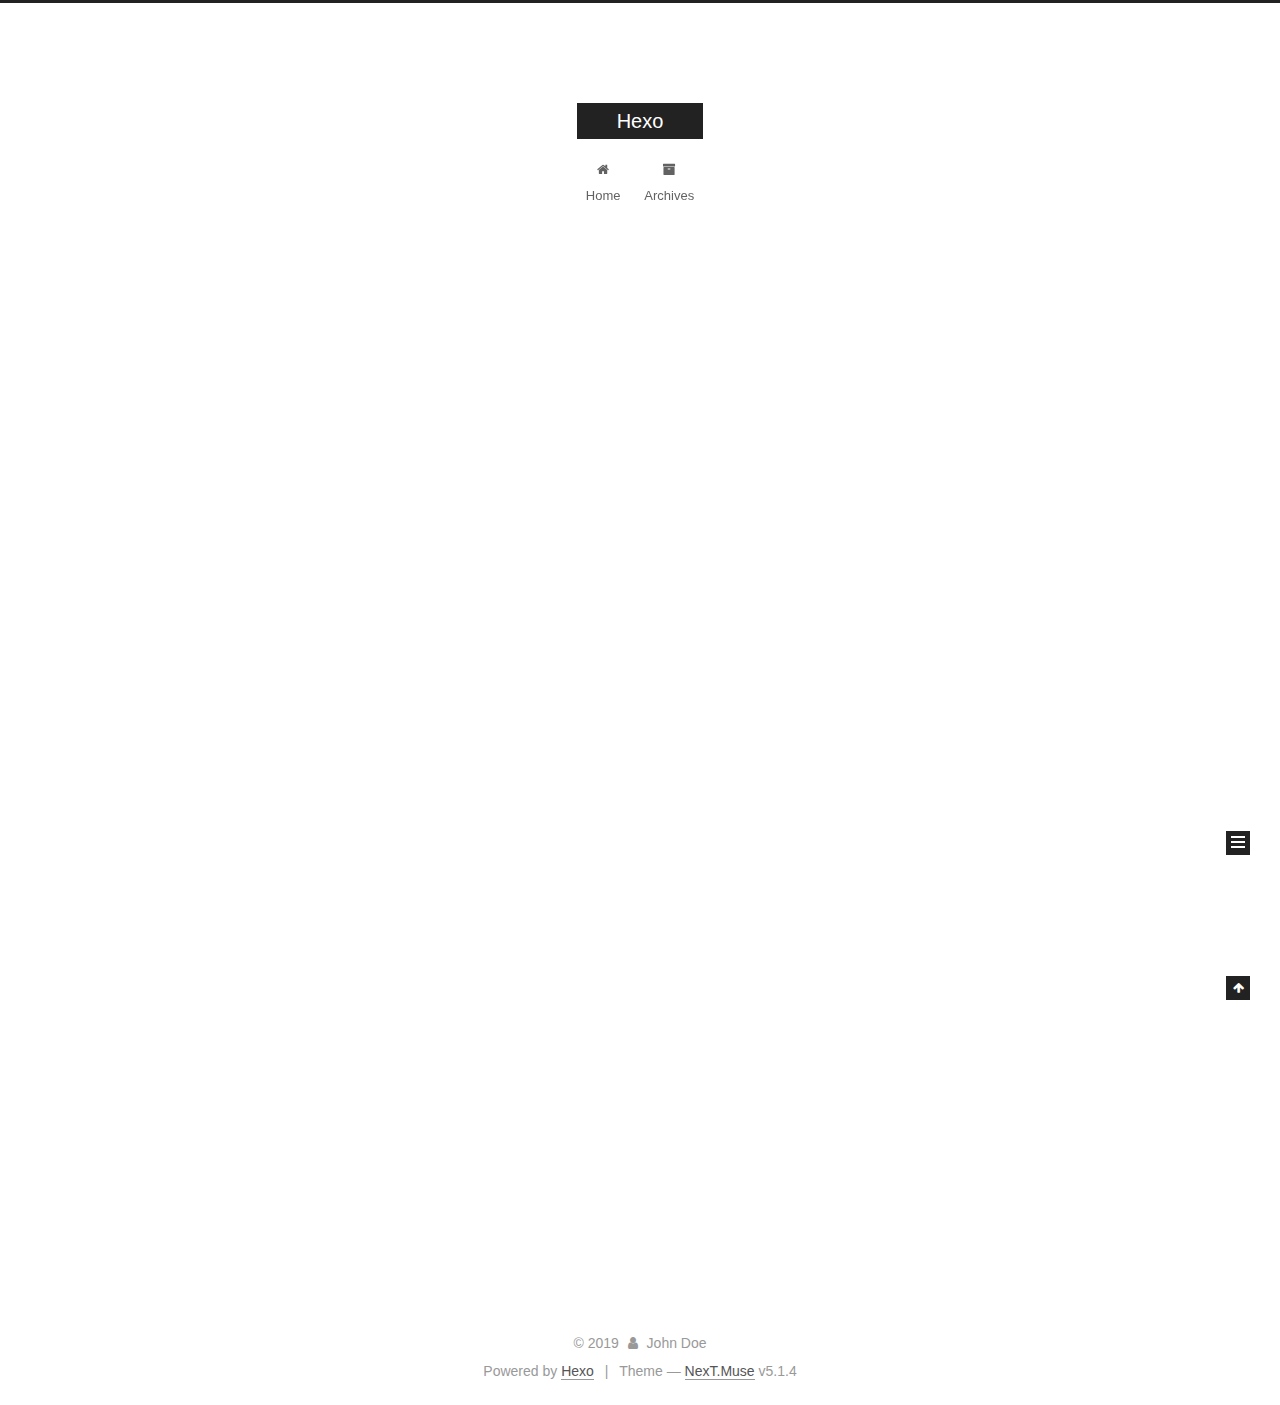
==== commit 700d4f01: "Site updated: 2019-09-06 19:04:16" ====
--- a/index.html
+++ b/index.html
@@ -1,613 +1,620 @@
-<!DOCTYPE HTML>
-<html lang="en">
-
-
+<!DOCTYPE html>
+
+
+
+  
+
+
+<html class="theme-next muse use-motion" lang="en">
 <head><meta name="generator" content="Hexo 3.9.0">
-    <meta charset="utf-8">
-    <meta name="keywords" content="Hexo">
-    <meta name="description" content="Hexo">
-    <meta http-equiv="X-UA-Compatible" content="IE=edge">
-    <meta name="viewport" content="width=device-width, initial-scale=1.0, user-scalable=no">
-    <meta name="renderer" content="webkit|ie-stand|ie-comp">
-    <meta name="mobile-web-app-capable" content="yes">
-    <meta name="format-detection" content="telephone=no">
-    <meta name="apple-mobile-web-app-capable" content="yes">
-    <meta name="apple-mobile-web-app-status-bar-style" content="black-translucent">
-    <title>Hexo</title>
-    <link rel="icon" type="image/png" href="/favicon.png">
-
-    <link rel="stylesheet" type="text/css" href="/libs/awesome/css/font-awesome.min.css">
-    <link rel="stylesheet" type="text/css" href="/libs/materialize/materialize.min.css">
-    <link rel="stylesheet" type="text/css" href="/libs/aos/aos.css">
-    <link rel="stylesheet" type="text/css" href="/libs/animate/animate.min.css">
-    <link rel="stylesheet" type="text/css" href="/libs/lightGallery/css/lightgallery.min.css">
-    <link rel="stylesheet" type="text/css" href="/css/matery.css">
-    <link rel="stylesheet" type="text/css" href="/css/my.css">
-    <style type="text/css">
-        
-    </style>
-
-    <script src="/libs/jquery/jquery-2.2.0.min.js"></script>
+  <meta charset="UTF-8">
+<meta http-equiv="X-UA-Compatible" content="IE=edge">
+<meta name="viewport" content="width=device-width, initial-scale=1, maximum-scale=1">
+<meta name="theme-color" content="#222">
+
+
+
+
+
+
+
+
+
+<meta http-equiv="Cache-Control" content="no-transform">
+<meta http-equiv="Cache-Control" content="no-siteapp">
+
+
+
+
+
+
+
+
+
+
+
+
+
+
+
+
+  
+  
+  <link href="/lib/fancybox/source/jquery.fancybox.css?v=2.1.5" rel="stylesheet" type="text/css">
+
+
+
+
+
+
+
+<link href="/lib/font-awesome/css/font-awesome.min.css?v=4.6.2" rel="stylesheet" type="text/css">
+
+<link href="/css/main.css?v=5.1.4" rel="stylesheet" type="text/css">
+
+
+  <link rel="apple-touch-icon" sizes="180x180" href="/images/apple-touch-icon-next.png?v=5.1.4">
+
+
+  <link rel="icon" type="image/png" sizes="32x32" href="/images/favicon-32x32-next.png?v=5.1.4">
+
+
+  <link rel="icon" type="image/png" sizes="16x16" href="/images/favicon-16x16-next.png?v=5.1.4">
+
+
+  <link rel="mask-icon" href="/images/logo.svg?v=5.1.4" color="#222">
+
+
+
+
+
+  <meta name="keywords" content="Hexo, NexT">
+
+
+
+
+
+
+
+
+
+
+<meta property="og:type" content="website">
+<meta property="og:title" content="Hexo">
+<meta property="og:url" content="http://yoursite.com/index.html">
+<meta property="og:site_name" content="Hexo">
+<meta property="og:locale" content="en">
+<meta name="twitter:card" content="summary">
+<meta name="twitter:title" content="Hexo">
+
+
+
+<script type="text/javascript" id="hexo.configurations">
+  var NexT = window.NexT || {};
+  var CONFIG = {
+    root: '/',
+    scheme: 'Muse',
+    version: '5.1.4',
+    sidebar: {"position":"left","display":"post","offset":12,"b2t":false,"scrollpercent":false,"onmobile":false},
+    fancybox: true,
+    tabs: true,
+    motion: {"enable":true,"async":false,"transition":{"post_block":"fadeIn","post_header":"slideDownIn","post_body":"slideDownIn","coll_header":"slideLeftIn","sidebar":"slideUpIn"}},
+    duoshuo: {
+      userId: '0',
+      author: 'Author'
+    },
+    algolia: {
+      applicationID: '',
+      apiKey: '',
+      indexName: '',
+      hits: {"per_page":10},
+      labels: {"input_placeholder":"Search for Posts","hits_empty":"We didn't find any results for the search: ${query}","hits_stats":"${hits} results found in ${time} ms"}
+    }
+  };
+</script>
+
+
+
+  <link rel="canonical" href="http://yoursite.com/">
+
+
+
+
+
+  <title>Hexo</title>
+  
+
+
+
+
+
+
+
+
 </head>
 
-
-<body>
-
-<header class="navbar-fixed">
-    <nav id="headNav" class="bg-color nav-transparent">
-        <div id="navContainer" class="nav-wrapper container">
-            <div class="brand-logo">
-                <a href="/" class="waves-effect waves-light">
-                    
-                    <img src="/medias/logo.png" class="logo-img" alt="LOGO">
-                    
-                    <span class="logo-span">Hexo</span>
+<body itemscope itemtype="http://schema.org/WebPage" lang="en">
+
+  
+  
+    
+  
+
+  <div class="container sidebar-position-left 
+  page-home">
+    <div class="headband"></div>
+
+    <header id="header" class="header" itemscope itemtype="http://schema.org/WPHeader">
+      <div class="header-inner"><div class="site-brand-wrapper">
+  <div class="site-meta ">
+    
+
+    <div class="custom-logo-site-title">
+      <a href="/" class="brand" rel="start">
+        <span class="logo-line-before"><i></i></span>
+        <span class="site-title">Hexo</span>
+        <span class="logo-line-after"><i></i></span>
+      </a>
+    </div>
+      
+        <p class="site-subtitle"></p>
+      
+  </div>
+
+  <div class="site-nav-toggle">
+    <button>
+      <span class="btn-bar"></span>
+      <span class="btn-bar"></span>
+      <span class="btn-bar"></span>
+    </button>
+  </div>
+</div>
+
+<nav class="site-nav">
+  
+
+  
+    <ul id="menu" class="menu">
+      
+        
+        <li class="menu-item menu-item-home">
+          <a href="/" rel="section">
+            
+              <i class="menu-item-icon fa fa-fw fa-home"></i> <br>
+            
+            Home
+          </a>
+        </li>
+      
+        
+        <li class="menu-item menu-item-archives">
+          <a href="/archives/" rel="section">
+            
+              <i class="menu-item-icon fa fa-fw fa-archive"></i> <br>
+            
+            Archives
+          </a>
+        </li>
+      
+
+      
+    </ul>
+  
+
+  
+</nav>
+
+
+
+ </div>
+    </header>
+
+    <main id="main" class="main">
+      <div class="main-inner">
+        <div class="content-wrap">
+          <div id="content" class="content">
+            
+  <section id="posts" class="posts-expand">
+    
+      
+
+  
+
+  
+  
+  
+
+  <article class="post post-type-normal" itemscope itemtype="http://schema.org/Article">
+  
+  
+  
+  <div class="post-block">
+    <link itemprop="mainEntityOfPage" href="http://yoursite.com/2019/09/06/hello-world/">
+
+    <span hidden itemprop="author" itemscope itemtype="http://schema.org/Person">
+      <meta itemprop="name" content="John Doe">
+      <meta itemprop="description" content>
+      <meta itemprop="image" content="/images/avatar.gif">
+    </span>
+
+    <span hidden itemprop="publisher" itemscope itemtype="http://schema.org/Organization">
+      <meta itemprop="name" content="Hexo">
+    </span>
+
+    
+      <header class="post-header">
+
+        
+        
+          <h1 class="post-title" itemprop="name headline">
+                
+                <a class="post-title-link" href="/2019/09/06/hello-world/" itemprop="url">Hello World</a></h1>
+        
+
+        <div class="post-meta">
+          <span class="post-time">
+            
+              <span class="post-meta-item-icon">
+                <i class="fa fa-calendar-o"></i>
+              </span>
+              
+                <span class="post-meta-item-text">Posted on</span>
+              
+              <time title="Post created" itemprop="dateCreated datePublished" datetime="2019-09-06T17:59:52+08:00">
+                2019-09-06
+              </time>
+            
+
+            
+
+            
+          </span>
+
+          
+
+          
+            
+          
+
+          
+          
+
+          
+
+          
+
+          
+
+        </div>
+      </header>
+    
+
+    
+    
+    
+    <div class="post-body" itemprop="articleBody">
+
+      
+      
+
+      
+        
+          
+            <p>Welcome to <a href="https://hexo.io/" target="_blank" rel="noopener">Hexo</a>! This is your very first post. Check <a href="https://hexo.io/docs/" target="_blank" rel="noopener">documentation</a> for more info. If you get any problems when using Hexo, you can find the answer in <a href="https://hexo.io/docs/troubleshooting.html" target="_blank" rel="noopener">troubleshooting</a> or you can ask me on <a href="https://github.com/hexojs/hexo/issues" target="_blank" rel="noopener">GitHub</a>.</p>
+<h2 id="Quick-Start"><a href="#Quick-Start" class="headerlink" title="Quick Start"></a>Quick Start</h2><h3 id="Create-a-new-post"><a href="#Create-a-new-post" class="headerlink" title="Create a new post"></a>Create a new post</h3><figure class="highlight bash"><table><tr><td class="gutter"><pre><span class="line">1</span><br></pre></td><td class="code"><pre><span class="line">$ hexo new <span class="string">"My New Post"</span></span><br></pre></td></tr></table></figure>
+
+<p>More info: <a href="https://hexo.io/docs/writing.html" target="_blank" rel="noopener">Writing</a></p>
+<h3 id="Run-server"><a href="#Run-server" class="headerlink" title="Run server"></a>Run server</h3><figure class="highlight bash"><table><tr><td class="gutter"><pre><span class="line">1</span><br></pre></td><td class="code"><pre><span class="line">$ hexo server</span><br></pre></td></tr></table></figure>
+
+<p>More info: <a href="https://hexo.io/docs/server.html" target="_blank" rel="noopener">Server</a></p>
+<h3 id="Generate-static-files"><a href="#Generate-static-files" class="headerlink" title="Generate static files"></a>Generate static files</h3><figure class="highlight bash"><table><tr><td class="gutter"><pre><span class="line">1</span><br></pre></td><td class="code"><pre><span class="line">$ hexo generate</span><br></pre></td></tr></table></figure>
+
+<p>More info: <a href="https://hexo.io/docs/generating.html" target="_blank" rel="noopener">Generating</a></p>
+<h3 id="Deploy-to-remote-sites"><a href="#Deploy-to-remote-sites" class="headerlink" title="Deploy to remote sites"></a>Deploy to remote sites</h3><figure class="highlight bash"><table><tr><td class="gutter"><pre><span class="line">1</span><br></pre></td><td class="code"><pre><span class="line">$ hexo deploy</span><br></pre></td></tr></table></figure>
+
+<p>More info: <a href="https://hexo.io/docs/deployment.html" target="_blank" rel="noopener">Deployment</a></p>
+
+          
+        
+      
+    </div>
+    
+    
+    
+
+    
+
+    
+
+    
+
+    <footer class="post-footer">
+      
+
+      
+
+      
+
+      
+      
+        <div class="post-eof"></div>
+      
+    </footer>
+  </div>
+  
+  
+  
+  </article>
+
+
+    
+  </section>
+
+  
+
+
+          </div>
+          
+
+
+          
+
+        </div>
+        
+          
+  
+  <div class="sidebar-toggle">
+    <div class="sidebar-toggle-line-wrap">
+      <span class="sidebar-toggle-line sidebar-toggle-line-first"></span>
+      <span class="sidebar-toggle-line sidebar-toggle-line-middle"></span>
+      <span class="sidebar-toggle-line sidebar-toggle-line-last"></span>
+    </div>
+  </div>
+
+  <aside id="sidebar" class="sidebar">
+    
+    <div class="sidebar-inner">
+
+      
+
+      
+
+      <section class="site-overview-wrap sidebar-panel sidebar-panel-active">
+        <div class="site-overview">
+          <div class="site-author motion-element" itemprop="author" itemscope itemtype="http://schema.org/Person">
+            
+              <p class="site-author-name" itemprop="name">John Doe</p>
+              <p class="site-description motion-element" itemprop="description"></p>
+          </div>
+
+          <nav class="site-state motion-element">
+
+            
+              <div class="site-state-item site-state-posts">
+              
+                <a href="/archives/">
+              
+                  <span class="site-state-item-count">1</span>
+                  <span class="site-state-item-name">posts</span>
                 </a>
-            </div>
-            
-
-<a href="#" data-target="mobile-nav" class="sidenav-trigger button-collapse"><i class="fa fa-navicon"></i></a>
-<ul class="right">
-    
-    <li class="hide-on-med-and-down">
-        <a href="/" class="waves-effect waves-light">
-            
-            <i class="fa fa-home"></i>
-            
-            <span>Index</span>
-        </a>
-    </li>
-    
-    <li class="hide-on-med-and-down">
-        <a href="/tags" class="waves-effect waves-light">
-            
-            <i class="fa fa-tags"></i>
-            
-            <span>Tags</span>
-        </a>
-    </li>
-    
-    <li class="hide-on-med-and-down">
-        <a href="/categories" class="waves-effect waves-light">
-            
-            <i class="fa fa-bookmark"></i>
-            
-            <span>Categories</span>
-        </a>
-    </li>
-    
-    <li class="hide-on-med-and-down">
-        <a href="/archives" class="waves-effect waves-light">
-            
-            <i class="fa fa-archive"></i>
-            
-            <span>Archives</span>
-        </a>
-    </li>
-    
-    <li class="hide-on-med-and-down">
-        <a href="/about" class="waves-effect waves-light">
-            
-            <i class="fa fa-user-circle-o"></i>
-            
-            <span>About</span>
-        </a>
-    </li>
-    
-    <li class="hide-on-med-and-down">
-        <a href="/friends" class="waves-effect waves-light">
-            
-            <i class="fa fa-address-book"></i>
-            
-            <span>Friends</span>
-        </a>
-    </li>
-    
-    <li>
-        <a href="#searchModal" class="modal-trigger waves-effect waves-light">
-            <i id="searchIcon" class="fa fa-search" title="Search"></i>
-        </a>
-    </li>
-</ul>
-
-<div id="mobile-nav" class="side-nav sidenav">
-
-    <div class="mobile-head bg-color">
-        
-        <img src="/medias/logo.png" class="logo-img circle responsive-img">
-        
-        <div class="logo-name">Hexo</div>
-        <div class="logo-desc">
-            
-            Never really desperate, only the lost of the soul.
-            
+              </div>
+            
+
+            
+
+            
+
+          </nav>
+
+          
+
+          
+
+          
+          
+
+          
+          
+
+          
+
         </div>
+      </section>
+
+      
+
+      
+
     </div>
-
-    
-
-    <ul class="menu-list mobile-menu-list">
-        
-        <li>
-            <a href="/" class="waves-effect waves-light">
-                
-                <i class="fa fa-fw fa-home"></i>
-                
-                Index
-            </a>
-        </li>
-        
-        <li>
-            <a href="/tags" class="waves-effect waves-light">
-                
-                <i class="fa fa-fw fa-tags"></i>
-                
-                Tags
-            </a>
-        </li>
-        
-        <li>
-            <a href="/categories" class="waves-effect waves-light">
-                
-                <i class="fa fa-fw fa-bookmark"></i>
-                
-                Categories
-            </a>
-        </li>
-        
-        <li>
-            <a href="/archives" class="waves-effect waves-light">
-                
-                <i class="fa fa-fw fa-archive"></i>
-                
-                Archives
-            </a>
-        </li>
-        
-        <li>
-            <a href="/about" class="waves-effect waves-light">
-                
-                <i class="fa fa-fw fa-user-circle-o"></i>
-                
-                About
-            </a>
-        </li>
-        
-        <li>
-            <a href="/friends" class="waves-effect waves-light">
-                
-                <i class="fa fa-fw fa-address-book"></i>
-                
-                Friends
-            </a>
-        </li>
-        
-        
-        <li><div class="divider"></div></li>
-        <li>
-            <a href="https://github.com/blinkfox/hexo-theme-matery" class="waves-effect waves-light" target="_blank">
-                <i class="fa fa-github-square fa-fw"></i>Fork Me
-            </a>
-        </li>
-        
-    </ul>
+  </aside>
+
+
+        
+      </div>
+    </main>
+
+    <footer id="footer" class="footer">
+      <div class="footer-inner">
+        <div class="copyright">&copy; <span itemprop="copyrightYear">2019</span>
+  <span class="with-love">
+    <i class="fa fa-user"></i>
+  </span>
+  <span class="author" itemprop="copyrightHolder">John Doe</span>
+
+  
 </div>
 
-        </div>
-
-        
-            <style>
-    .nav-transparent .github-corner {
-        display: none !important;
-    }
-
-    .github-corner {
-        position: absolute;
-        z-index: 10;
-        top: 0;
-        right: 0;
-        border: 0;
-        transform: scale(1.1);
-    }
-
-    .github-corner svg {
-        color: #0f9d58;
-        fill: #fff;
-        height: 64px;
-        width: 64px;
-    }
-
-    .github-corner:hover .octo-arm {
-        animation: a 0.56s ease-in-out;
-    }
-
-    .github-corner .octo-arm {
-        animation: none;
-    }
-
-    @keyframes a {
-        0%,
-        to {
-            transform: rotate(0);
-        }
-        20%,
-        60% {
-            transform: rotate(-25deg);
-        }
-        40%,
-        80% {
-            transform: rotate(10deg);
-        }
-    }
-</style>
-
-<a href="https://github.com/blinkfox/hexo-theme-matery" class="github-corner tooltipped hide-on-med-and-down" target="_blank"
-   data-tooltip="Fork Me" data-position="left" data-delay="50">
-    <svg viewBox="0 0 250 250" aria-hidden="true">
-        <path d="M0,0 L115,115 L130,115 L142,142 L250,250 L250,0 Z"></path>
-        <path d="M128.3,109.0 C113.8,99.7 119.0,89.6 119.0,89.6 C122.0,82.7 120.5,78.6 120.5,78.6 C119.2,72.0 123.4,76.3 123.4,76.3 C127.3,80.9 125.5,87.3 125.5,87.3 C122.9,97.6 130.6,101.9 134.4,103.2"
-              fill="currentColor" style="transform-origin: 130px 106px;" class="octo-arm"></path>
-        <path d="M115.0,115.0 C114.9,115.1 118.7,116.5 119.8,115.4 L133.7,101.6 C136.9,99.2 139.9,98.4 142.2,98.6 C133.8,88.0 127.5,74.4 143.8,58.0 C148.5,53.4 154.0,51.2 159.7,51.0 C160.3,49.4 163.2,43.6 171.4,40.1 C171.4,40.1 176.1,42.5 178.8,56.2 C183.1,58.6 187.2,61.8 190.9,65.4 C194.5,69.0 197.7,73.2 200.1,77.6 C213.8,80.2 216.3,84.9 216.3,84.9 C212.7,93.1 206.9,96.0 205.4,96.6 C205.1,102.4 203.0,107.8 198.3,112.5 C181.9,128.9 168.3,122.5 157.7,114.1 C157.9,116.9 156.7,120.9 152.7,124.9 L141.0,136.5 C139.8,137.7 141.6,141.9 141.8,141.8 Z"
-              fill="currentColor" class="octo-body"></path>
-    </svg>
-</a>
-        
-    </nav>
-
-</header>
-
-
-<style>
-    .carousel-control {
-        width: 45px;
-        height: 45px;
-        line-height: 55px;
-        border-radius: 45px;
-        background: transparent;
-        cursor: pointer;
-        z-index: 100;
-    }
-
-    #prev-cover {
-        position: absolute;
-        top: 48%;
-        left: 8px;
-    }
-
-    #next-cover {
-        position: absolute;
-        top: 48%;
-        right: 8px;;
-    }
-
-    #prev-cover i {
-        margin-right: 3px;
-    }
-
-    #next-cover i {
-        margin-left: 3px;
-    }
-
-    .carousel-control:hover {
-        background-color:rgba(0, 0, 0, .4);
-    }
-
-    .carousel-control i {
-        color: #fff;
-        font-size: 2.4rem;
-    }
-</style>
-
-
-
-<div class="carousel carousel-slider center index-cover" data-indicators="true" style="margin-top: -64px;">
-    
-
-    <div class="carousel-item red white-text bg-cover about-cover">
-        <div class="container">
-            <div class="row">
-    <div class="col s10 offset-s1 m8 offset-m2 l8 offset-l2">
-        <div class="brand">
-            <div class="title center-align">
-                
-                    subtitle
-                
-            </div>
-
-            <div class="description center-align">
-                
-                    This is your root _config.yml 'description' value.
-                
-            </div>
-        </div>
-    </div>
-</div>
-<script>
-// 每天切换 banner 图.  Switch banner image every day.
-$('.bg-cover').css('background-image', 'url(/medias/banner/' + new Date().getDay() + '.jpg)');
+
+  <div class="powered-by">Powered by <a class="theme-link" target="_blank" href="https://hexo.io">Hexo</a></div>
+
+
+
+  <span class="post-meta-divider">|</span>
+
+
+
+  <div class="theme-info">Theme &mdash; <a class="theme-link" target="_blank" href="https://github.com/iissnan/hexo-theme-next">NexT.Muse</a> v5.1.4</div>
+
+
+
+
+        
+
+
+
+
+
+
+
+        
+      </div>
+    </footer>
+
+    
+      <div class="back-to-top">
+        <i class="fa fa-arrow-up"></i>
+        
+      </div>
+    
+
+    
+
+  </div>
+
+  
+
+<script type="text/javascript">
+  if (Object.prototype.toString.call(window.Promise) !== '[object Function]') {
+    window.Promise = null;
+  }
 </script>
 
-            <div class="cover-btns">
-                <a href="#indexCard" class="waves-effect waves-light btn">
-                    <i class="fa fa-angle-double-down"></i>Start
-                </a>
-
-                
-                <a href="https://github.com/blinkfox/hexo-theme-matery" class="waves-effect waves-light btn" target="_blank">
-                    <i class="fa fa-github-alt"></i>Github
-                </a>
-                
-            </div>
-            <div class="cover-social-link">
-
-
-
-
-
-
-
-
-
-
-
-
-
-
-</div>
-        </div>
-    </div>
-
-    
-</div>
-
-<script>
-$(function () {
-    let coverSlider = $('.carousel');
-    coverSlider.carousel({
-        duration: Number('120'),
-        fullWidth: true,
-        indicators: 'true' === 'true'
-    });
-
-    let carouselIntervalId;
-    
-    // Loop to call the next cover article picture.
-    let autoCarousel = function() {
-        carouselIntervalId = setInterval(function () {
-            coverSlider.carousel('next');
-        }, 5000);
-    };
-    autoCarousel();
-    
-
-    let restartPlay = function () {
-        
-        clearInterval(carouselIntervalId);
-        autoCarousel();
-        
-    };
-
-    
-    // prev and next cover post.
-    $('#prev-cover').click(function () {
-        coverSlider.carousel('prev');
-        restartPlay();
-    });
-    $('#next-cover').click(function () {
-        coverSlider.carousel('next');
-        restartPlay();
-    });
-    
-});
-</script>
-
-
-
-<main class="content">
-
-    
-    <div id="indexCard" class="index-card">
-        <div class="container ">
-            <div class="card">
-                <div class="card-content">
-                    
-                        <div class="dream">
-    
-    <div class="title center-align">
-        <i class="fa fa-lightbulb-o"></i>&nbsp;&nbsp;我的梦想
-    </div>
-    
-    <div class="row">
-        <div class="col l8 offset-l2 m10 offset-m1 s10 offset-s1 center-align text">
-            不是每个人都应该像我这样去建造一座水晶大教堂，但是每个人都应该拥有自己的梦想，设计自己的梦想，追求自己的梦想，实现自己的梦想。梦想是生命的灵魂，是心灵的灯塔，是引导人走向成功的信仰。有了崇高的梦想，只要矢志不渝地追求，梦想就会成为现实，奋斗就会变成壮举，生命就会创造奇迹。——罗伯·舒乐
-        </div>
-    </div>
-</div>
-                    
-
-                    
-
-                    
-
-                    <div id="recommend-sections" class="recommend">
-                        
-
-
-
-                    </div>
-                </div>
-            </div>
-        </div>
-    </div>
-    
-
-    
-
-    <!-- 所有文章卡片 -->
-    <article id="articles" class="container articles">
-        <div class="row article-row">
-            
-            <div class="article col s12 m6 l4" data-aos="zoom-in">
-                <div class="card">
-                    <a href="/2019/09/06/hello-world/">
-                        <div class="card-image">
-                            
-                            
-                            <img src="/medias/featureimages/12.jpg" class="responsive-img" alt="Hello World">
-                            
-                            <span class="card-title">Hello World</span>
-                        </div>
-                    </a>
-
-                    <div class="card-content article-content">
-                        <div class="summary block-with-text">
-                            
-                                Welcome to Hexo! This is your very first post. Check documentation for more info. If you get any problems when using Hex
-                            
-                        </div>
-                        <div class="publish-info">
-                            <span class="publish-date">
-                                <i class="fa fa-clock-o fa-fw icon-date"></i>2019-09-06
-                            </span>
-                            <span class="publish-author">
-                                
-                                <i class="fa fa-user fa-fw"></i>
-                                John Doe
-                                
-                            </span>
-                        </div>
-                    </div>
-
-                    
-                </div>
-            </div>
-            
-        </div>
-    </article>
-
-</main>
-
-
-
-<footer class="page-footer bg-color">
-    <div class="container row center-align">
-        <div class="col s12 m8 l8 copy-right">
-            本站由&nbsp;&copy;<a href="https://blinkfox.github.io/" target="_blank">Blinkfox</a>&nbsp;基于
-            <a href="https://hexo.io/" target="_blank">Hexo</a>&nbsp;的
-            <a href="https://github.com/blinkfox/hexo-theme-matery" target="_blank">Matery</a>&nbsp;主题搭建
-            <br>
-            
-            
-            
-            
-            
-            <span id="busuanzi_container_site_pv">
-                |&nbsp;<i class="fa fa-eye"></i>&nbsp;总访问量:&nbsp;<span id="busuanzi_value_site_pv"
-                    class="white-color"></span>&nbsp;次
-            </span>
-            
-            
-            <span id="busuanzi_container_site_uv">
-                |&nbsp;<i class="fa fa-users"></i>&nbsp;总访问人数:&nbsp;<span id="busuanzi_value_site_uv"
-                    class="white-color"></span>&nbsp;人
-            </span>
-            <br>
-            <span id="timeDate">载入天数...</span><span id="times">载入时分秒...</span>
-            <script>
-                var now = new Date();
-
-                function createtime() {
-                    var grt = new Date("06/28/2019 00:00:00");
-                    now.setTime(now.getTime() + 250);
-                    days = (now - grt) / 1000 / 60 / 60 / 24;
-                    dnum = Math.floor(days);
-                    hours = (now - grt) / 1000 / 60 / 60 - (24 * dnum);
-                    hnum = Math.floor(hours);
-                    if (String(hnum).length == 1) {
-                        hnum = "0" + hnum;
-                    }
-                    minutes = (now - grt) / 1000 / 60 - (24 * 60 * dnum) - (60 * hnum);
-                    mnum = Math.floor(minutes);
-                    if (String(mnum).length == 1) {
-                        mnum = "0" + mnum;
-                    }
-                    seconds = (now - grt) / 1000 - (24 * 60 * 60 * dnum) - (60 * 60 * hnum) - (60 * mnum);
-                    snum = Math.round(seconds);
-                    if (String(snum).length == 1) {
-                        snum = "0" + snum;
-                    }
-                    document.getElementById("timeDate").innerHTML = "本站已安全运行 " + dnum + " 天 ";
-                    document.getElementById("times").innerHTML = hnum + " 小时 " + mnum + " 分 " + snum + " 秒";
-                }
-                setInterval("createtime()", 250);
-            </script>
-            
-            
-        </div>
-        <div class="col s12 m4 l4 social-link social-statis">
-
-
-
-
-
-
-
-
-
-
-
-
-
-
-</div>
-    </div>
-</footer>
-
-<div class="progress-bar"></div>
-
-
-<!-- 搜索遮罩框 -->
-<div id="searchModal" class="modal">
-    <div class="modal-content">
-        <div class="search-header">
-            <span class="title"><i class="fa fa-search"></i>&nbsp;&nbsp;Search</span>
-            <input type="search" id="searchInput" name="s" placeholder="Please enter a search keyword"
-                   class="search-input">
-        </div>
-        <div id="searchResult"></div>
-    </div>
-</div>
-
-<script src="/js/search.js"></script>
-<script type="text/javascript">
-$(function () {
-    searchFunc("/" + "search.xml", 'searchInput', 'searchResult');
-});
-</script>
-<!-- 回到顶部按钮 -->
-<div id="backTop" class="top-scroll">
-    <a class="btn-floating btn-large waves-effect waves-light" href="#!">
-        <i class="fa fa-angle-up"></i>
-    </a>
-</div>
-
-
-<script src="/libs/materialize/materialize.min.js"></script>
-<script src="/libs/masonry/masonry.pkgd.min.js"></script>
-<script src="/libs/aos/aos.js"></script>
-<script src="/libs/scrollprogress/scrollProgress.min.js"></script>
-<script src="/libs/lightGallery/js/lightgallery-all.min.js"></script>
-<script src="/js/matery.js"></script>
-
-<!-- Global site tag (gtag.js) - Google Analytics -->
-
-
-
-    <script src="/libs/others/clicklove.js"></script>
-
-
-    <script async src="/libs/others/busuanzi.pure.mini.js"></script>
-
+
+
+
+
+
+
+
+
+  
+
+
+
+
+
+
+
+
+
+
+
+
+  
+  
+    <script type="text/javascript" src="/lib/jquery/index.js?v=2.1.3"></script>
+  
+
+  
+  
+    <script type="text/javascript" src="/lib/fastclick/lib/fastclick.min.js?v=1.0.6"></script>
+  
+
+  
+  
+    <script type="text/javascript" src="/lib/jquery_lazyload/jquery.lazyload.js?v=1.9.7"></script>
+  
+
+  
+  
+    <script type="text/javascript" src="/lib/velocity/velocity.min.js?v=1.2.1"></script>
+  
+
+  
+  
+    <script type="text/javascript" src="/lib/velocity/velocity.ui.min.js?v=1.2.1"></script>
+  
+
+  
+  
+    <script type="text/javascript" src="/lib/fancybox/source/jquery.fancybox.pack.js?v=2.1.5"></script>
+  
+
+
+  
+
+
+  <script type="text/javascript" src="/js/src/utils.js?v=5.1.4"></script>
+
+  <script type="text/javascript" src="/js/src/motion.js?v=5.1.4"></script>
+
+
+
+  
+  
+
+  
+
+  
+
+
+  <script type="text/javascript" src="/js/src/bootstrap.js?v=5.1.4"></script>
+
+
+
+  
+
+
+  
+
+
+
+
+	
+
+
+
+
+
+  
+
+
+
+
+
+  
+
+
+
+
+
+
+
+
+
+
+
+
+  
+
+
+
+
+
+  
+
+  
+
+  
+
+  
+  
+
+  
+
+  
+
+  
 
 </body>
-</html>+</html>
--- a/css/main.css
+++ b/css/main.css
@@ -0,0 +1,2662 @@
+/* normalize.css v3.0.2 | MIT License | git.io/normalize */
+html {
+  font-family: sans-serif; /* 1 */
+  -ms-text-size-adjust: 100%; /* 2 */
+  -webkit-text-size-adjust: 100%; /* 2 */
+}
+body {
+  margin: 0;
+}
+article,
+aside,
+details,
+figcaption,
+figure,
+footer,
+header,
+hgroup,
+main,
+menu,
+nav,
+section,
+summary {
+  display: block;
+}
+audio,
+canvas,
+progress,
+video {
+  display: inline-block; /* 1 */
+  vertical-align: baseline; /* 2 */
+}
+audio:not([controls]) {
+  display: none;
+  height: 0;
+}
+[hidden],
+template {
+  display: none;
+}
+a {
+  background-color: transparent;
+}
+a:active,
+a:hover {
+  outline: 0;
+}
+abbr[title] {
+  border-bottom: 1px dotted;
+}
+b,
+strong {
+  font-weight: bold;
+}
+dfn {
+  font-style: italic;
+}
+h1 {
+  font-size: 2em;
+  margin: 0.67em 0;
+}
+mark {
+  background: #ff0;
+  color: #000;
+}
+small {
+  font-size: 80%;
+}
+sub,
+sup {
+  font-size: 75%;
+  line-height: 0;
+  position: relative;
+  vertical-align: baseline;
+}
+sup {
+  top: -0.5em;
+}
+sub {
+  bottom: -0.25em;
+}
+img {
+  border: 0;
+}
+svg:not(:root) {
+  overflow: hidden;
+}
+figure {
+  margin: 1em 40px;
+}
+hr {
+  -moz-box-sizing: content-box;
+  box-sizing: content-box;
+  height: 0;
+}
+pre {
+  overflow: auto;
+}
+code,
+kbd,
+pre,
+samp {
+  font-family: monospace, monospace;
+  font-size: 1em;
+}
+button,
+input,
+optgroup,
+select,
+textarea {
+  color: inherit; /* 1 */
+  font: inherit; /* 2 */
+  margin: 0; /* 3 */
+}
+button {
+  overflow: visible;
+}
+button,
+select {
+  text-transform: none;
+}
+button,
+html input[type="button"],
+input[type="reset"],
+input[type="submit"] {
+  -webkit-appearance: button; /* 2 */
+  cursor: pointer; /* 3 */
+}
+button[disabled],
+html input[disabled] {
+  cursor: default;
+}
+button::-moz-focus-inner,
+input::-moz-focus-inner {
+  border: 0;
+  padding: 0;
+}
+input {
+  line-height: normal;
+}
+input[type="checkbox"],
+input[type="radio"] {
+  box-sizing: border-box; /* 1 */
+  padding: 0; /* 2 */
+}
+input[type="number"]::-webkit-inner-spin-button,
+input[type="number"]::-webkit-outer-spin-button {
+  height: auto;
+}
+input[type="search"] {
+  -webkit-appearance: textfield; /* 1 */
+  -moz-box-sizing: content-box;
+  -webkit-box-sizing: content-box; /* 2 */
+  box-sizing: content-box;
+}
+input[type="search"]::-webkit-search-cancel-button,
+input[type="search"]::-webkit-search-decoration {
+  -webkit-appearance: none;
+}
+fieldset {
+  border: 1px solid #c0c0c0;
+  margin: 0 2px;
+  padding: 0.35em 0.625em 0.75em;
+}
+legend {
+  border: 0; /* 1 */
+  padding: 0; /* 2 */
+}
+textarea {
+  overflow: auto;
+}
+optgroup {
+  font-weight: bold;
+}
+table {
+  border-collapse: collapse;
+  border-spacing: 0;
+}
+td,
+th {
+  padding: 0;
+}
+::selection {
+  background: #262a30;
+  color: #fff;
+}
+body {
+  position: relative;
+  font-family: 'Lato', "PingFang SC", "Microsoft YaHei", sans-serif;
+  font-size: 14px;
+  line-height: 2;
+  color: #555;
+  background: #fff;
+}
+@media (max-width: 767px) {
+  body {
+    padding-right: 0 !important;
+  }
+}
+@media (min-width: 768px) and (max-width: 991px) {
+  body {
+    padding-right: 0 !important;
+  }
+}
+@media (min-width: 1600px) {
+  body {
+    font-size: 16px;
+  }
+}
+h1,
+h2,
+h3,
+h4,
+h5,
+h6 {
+  margin: 0;
+  padding: 0;
+  font-weight: bold;
+  line-height: 1.5;
+  font-family: 'Lato', "PingFang SC", "Microsoft YaHei", sans-serif;
+}
+h2,
+h3,
+h4,
+h5,
+h6 {
+  margin: 20px 0 15px;
+}
+h1 {
+  font-size: 22px;
+}
+@media (max-width: 767px) {
+  h1 {
+    font-size: 18px;
+  }
+}
+h2 {
+  font-size: 20px;
+}
+@media (max-width: 767px) {
+  h2 {
+    font-size: 16px;
+  }
+}
+h3 {
+  font-size: 18px;
+}
+@media (max-width: 767px) {
+  h3 {
+    font-size: 14px;
+  }
+}
+h4 {
+  font-size: 16px;
+}
+@media (max-width: 767px) {
+  h4 {
+    font-size: 12px;
+  }
+}
+h5 {
+  font-size: 14px;
+}
+@media (max-width: 767px) {
+  h5 {
+    font-size: 10px;
+  }
+}
+h6 {
+  font-size: 12px;
+}
+@media (max-width: 767px) {
+  h6 {
+    font-size: 8px;
+  }
+}
+p {
+  margin: 0 0 20px 0;
+}
+a {
+  color: #555;
+  text-decoration: none;
+  outline: none;
+  border-bottom: 1px solid #999;
+  word-wrap: break-word;
+}
+a:hover {
+  color: #222;
+  border-bottom-color: #222;
+}
+blockquote {
+  margin: 0;
+  padding: 0;
+}
+img {
+  display: block;
+  margin: auto;
+  max-width: 100%;
+  height: auto;
+}
+hr {
+  margin: 40px 0;
+  height: 3px;
+  border: none;
+  background-color: #ddd;
+  background-image: repeating-linear-gradient(-45deg, #fff, #fff 4px, transparent 4px, transparent 8px);
+}
+blockquote {
+  padding: 0 15px;
+  color: #666;
+  border-left: 4px solid #ddd;
+}
+blockquote cite::before {
+  content: "-";
+  padding: 0 5px;
+}
+dt {
+  font-weight: 700;
+}
+dd {
+  margin: 0;
+  padding: 0;
+}
+kbd {
+  border: 1px solid #ccc;
+  border-radius: 0.2em;
+  box-shadow: 0.1em 0.1em 0.2em rgba(0,0,0,0.1);
+  background-color: #f9f9f9;
+  font-family: inherit;
+  background-image: -webkit-linear-gradient(top, #eee, #fff, #eee);
+  padding: 0.1em 0.3em;
+  white-space: nowrap;
+}
+.text-left {
+  text-align: left;
+}
+.text-center {
+  text-align: center;
+}
+.text-right {
+  text-align: right;
+}
+.text-justify {
+  text-align: justify;
+}
+.text-nowrap {
+  white-space: nowrap;
+}
+.text-lowercase {
+  text-transform: lowercase;
+}
+.text-uppercase {
+  text-transform: uppercase;
+}
+.text-capitalize {
+  text-transform: capitalize;
+}
+.center-block {
+  display: block;
+  margin-left: auto;
+  margin-right: auto;
+}
+.clearfix:before,
+.clearfix:after {
+  content: " ";
+  display: table;
+}
+.clearfix:after {
+  clear: both;
+}
+.pullquote {
+  width: 45%;
+}
+.pullquote.left {
+  float: left;
+  margin-left: 5px;
+  margin-right: 10px;
+}
+.pullquote.right {
+  float: right;
+  margin-left: 10px;
+  margin-right: 5px;
+}
+.affix.affix.affix {
+  position: fixed;
+}
+.translation {
+  margin-top: -20px;
+  font-size: 14px;
+  color: #999;
+}
+.scrollbar-measure {
+  width: 100px;
+  height: 100px;
+  overflow: scroll;
+  position: absolute;
+  top: -9999px;
+}
+.use-motion .motion-element {
+  opacity: 0;
+}
+table {
+  margin: 20px 0;
+  width: 100%;
+  border-collapse: collapse;
+  border-spacing: 0;
+  border: 1px solid #ddd;
+  font-size: 14px;
+  table-layout: fixed;
+  word-wrap: break-all;
+}
+table>tbody>tr:nth-of-type(odd) {
+  background-color: #f9f9f9;
+}
+table>tbody>tr:hover {
+  background-color: #f5f5f5;
+}
+caption,
+th,
+td {
+  padding: 8px;
+  text-align: left;
+  vertical-align: middle;
+  font-weight: normal;
+}
+th,
+td {
+  border-bottom: 3px solid #ddd;
+  border-right: 1px solid #eee;
+}
+th {
+  padding-bottom: 10px;
+  font-weight: 700;
+}
+td {
+  border-bottom-width: 1px;
+}
+html,
+body {
+  height: 100%;
+}
+.container {
+  position: relative;
+  min-height: 100%;
+}
+.header-inner {
+  margin: 0 auto;
+  padding: 100px 0 70px;
+  width: 700px;
+}
+@media (min-width: 1600px) {
+  .container .header-inner {
+    width: 900px;
+  }
+}
+.main {
+  padding-bottom: 150px;
+}
+.main-inner {
+  margin: 0 auto;
+  width: 700px;
+}
+@media (min-width: 1600px) {
+  .container .main-inner {
+    width: 900px;
+  }
+}
+.footer {
+  position: absolute;
+  left: 0;
+  bottom: 0;
+  width: 100%;
+  min-height: 50px;
+}
+.footer-inner {
+  box-sizing: border-box;
+  margin: 20px auto;
+  width: 700px;
+}
+@media (min-width: 1600px) {
+  .container .footer-inner {
+    width: 900px;
+  }
+}
+pre,
+.highlight {
+  overflow: auto;
+  margin: 20px 0;
+  padding: 0;
+  font-size: 13px;
+  color: #4d4d4c;
+  background: #f7f7f7;
+  line-height: 1.6;
+}
+pre,
+code {
+  font-family: consolas, Menlo, "PingFang SC", "Microsoft YaHei", monospace;
+}
+code {
+  padding: 2px 4px;
+  word-wrap: break-word;
+  color: #555;
+  background: #eee;
+  border-radius: 3px;
+  font-size: 13px;
+}
+pre {
+  padding: 10px;
+}
+pre code {
+  padding: 0;
+  color: #4d4d4c;
+  background: none;
+  text-shadow: none;
+}
+.highlight {
+  border-radius: 1px;
+}
+.highlight pre {
+  border: none;
+  margin: 0;
+  padding: 10px 0;
+}
+.highlight table {
+  margin: 0;
+  width: auto;
+  border: none;
+}
+.highlight td {
+  border: none;
+  padding: 0;
+}
+.highlight figcaption {
+  font-size: 1em;
+  color: #4d4d4c;
+  line-height: 1em;
+  margin-bottom: 1em;
+}
+.highlight figcaption:before,
+.highlight figcaption:after {
+  content: " ";
+  display: table;
+}
+.highlight figcaption:after {
+  clear: both;
+}
+.highlight figcaption a {
+  float: right;
+  color: #4d4d4c;
+}
+.highlight figcaption a:hover {
+  border-bottom-color: #4d4d4c;
+}
+.highlight .gutter pre {
+  padding-left: 10px;
+  padding-right: 10px;
+  color: #869194;
+  text-align: right;
+  background-color: #eff2f3;
+}
+.highlight .code pre {
+  width: 100%;
+  padding-left: 10px;
+  padding-right: 10px;
+  background-color: #f7f7f7;
+}
+.highlight .line {
+  height: 20px;
+}
+.gutter {
+  -webkit-user-select: none;
+  -moz-user-select: none;
+  -ms-user-select: none;
+  user-select: none;
+}
+.gist table {
+  width: auto;
+}
+.gist table td {
+  border: none;
+}
+pre .deletion {
+  background: #fdd;
+}
+pre .addition {
+  background: #dfd;
+}
+pre .meta {
+  color: #8959a8;
+}
+pre .comment {
+  color: #8e908c;
+}
+pre .variable,
+pre .attribute,
+pre .tag,
+pre .regexp,
+pre .ruby .constant,
+pre .xml .tag .title,
+pre .xml .pi,
+pre .xml .doctype,
+pre .html .doctype,
+pre .css .id,
+pre .css .class,
+pre .css .pseudo {
+  color: #c82829;
+}
+pre .number,
+pre .preprocessor,
+pre .built_in,
+pre .literal,
+pre .params,
+pre .constant,
+pre .command {
+  color: #f5871f;
+}
+pre .ruby .class .title,
+pre .css .rules .attribute,
+pre .string,
+pre .value,
+pre .inheritance,
+pre .header,
+pre .ruby .symbol,
+pre .xml .cdata,
+pre .special,
+pre .number,
+pre .formula {
+  color: #718c00;
+}
+pre .title,
+pre .css .hexcolor {
+  color: #3e999f;
+}
+pre .function,
+pre .python .decorator,
+pre .python .title,
+pre .ruby .function .title,
+pre .ruby .title .keyword,
+pre .perl .sub,
+pre .javascript .title,
+pre .coffeescript .title {
+  color: #4271ae;
+}
+pre .keyword,
+pre .javascript .function {
+  color: #8959a8;
+}
+.full-image.full-image.full-image.full-image {
+  border: none;
+  max-width: 100%;
+  width: auto;
+  margin: 20px auto 25px;
+}
+@media (min-width: 992px) {
+  .full-image.full-image.full-image.full-image {
+    max-width: none;
+    width: 110%;
+    margin: 25px -5%;
+  }
+}
+.blockquote-center,
+.page-home .post-type-quote blockquote,
+.page-post-detail .post-type-quote blockquote {
+  position: relative;
+  margin: 40px 0;
+  padding: 0;
+  border-left: none;
+  text-align: center;
+}
+.blockquote-center::before,
+.page-home .post-type-quote blockquote::before,
+.page-post-detail .post-type-quote blockquote::before,
+.blockquote-center::after,
+.page-home .post-type-quote blockquote::after,
+.page-post-detail .post-type-quote blockquote::after {
+  position: absolute;
+  content: ' ';
+  display: block;
+  width: 100%;
+  height: 24px;
+  opacity: 0.2;
+  background-repeat: no-repeat;
+  background-position: 0 -6px;
+  background-size: 22px 22px;
+}
+.blockquote-center::before,
+.page-home .post-type-quote blockquote::before,
+.page-post-detail .post-type-quote blockquote::before {
+  top: -20px;
+  background-image: url("../images/quote-l.svg");
+  border-top: 1px solid #ccc;
+}
+.blockquote-center::after,
+.page-home .post-type-quote blockquote::after,
+.page-post-detail .post-type-quote blockquote::after {
+  bottom: -20px;
+  background-image: url("../images/quote-r.svg");
+  border-bottom: 1px solid #ccc;
+  background-position: 100% 8px;
+}
+.blockquote-center p,
+.page-home .post-type-quote blockquote p,
+.page-post-detail .post-type-quote blockquote p,
+.blockquote-center div,
+.page-home .post-type-quote blockquote div,
+.page-post-detail .post-type-quote blockquote div {
+  text-align: center;
+}
+.post .post-body .group-picture img {
+  box-sizing: border-box;
+  padding: 0 3px;
+  border: none;
+}
+.post .group-picture-row {
+  overflow: hidden;
+  margin-top: 6px;
+}
+.post .group-picture-row:first-child {
+  margin-top: 0;
+}
+.post .group-picture-column {
+  float: left;
+}
+.page-post-detail .post-body .group-picture-column {
+  float: none;
+  margin-top: 10px;
+  width: auto !important;
+}
+.page-post-detail .post-body .group-picture-column img {
+  margin: 0 auto;
+}
+.page-archive .group-picture-container {
+  overflow: hidden;
+}
+.page-archive .group-picture-row {
+  float: left;
+}
+.page-archive .group-picture-row:first-child {
+  margin-top: 6px;
+}
+.page-archive .group-picture-column {
+  max-width: 150px;
+  max-height: 150px;
+}
+.post-body .note {
+  position: relative;
+  padding: 15px;
+  margin-bottom: 20px;
+  border: 1px solid #eee;
+  border-left-width: 5px;
+  border-radius: 3px;
+}
+.post-body .note h2,
+.post-body .note h3,
+.post-body .note h4,
+.post-body .note h5,
+.post-body .note h6 {
+  margin-top: 0;
+  margin-bottom: 0;
+  border-bottom: initial;
+  padding-top: 0 !important;
+}
+.post-body .note p:first-child,
+.post-body .note ul:first-child,
+.post-body .note ol:first-child,
+.post-body .note table:first-child,
+.post-body .note pre:first-child,
+.post-body .note blockquote:first-child {
+  margin-top: 0;
+}
+.post-body .note p:last-child,
+.post-body .note ul:last-child,
+.post-body .note ol:last-child,
+.post-body .note table:last-child,
+.post-body .note pre:last-child,
+.post-body .note blockquote:last-child {
+  margin-bottom: 0;
+}
+.post-body .note.default {
+  border-left-color: #777;
+}
+.post-body .note.default h2,
+.post-body .note.default h3,
+.post-body .note.default h4,
+.post-body .note.default h5,
+.post-body .note.default h6 {
+  color: #777;
+}
+.post-body .note.primary {
+  border-left-color: #6f42c1;
+}
+.post-body .note.primary h2,
+.post-body .note.primary h3,
+.post-body .note.primary h4,
+.post-body .note.primary h5,
+.post-body .note.primary h6 {
+  color: #6f42c1;
+}
+.post-body .note.info {
+  border-left-color: #428bca;
+}
+.post-body .note.info h2,
+.post-body .note.info h3,
+.post-body .note.info h4,
+.post-body .note.info h5,
+.post-body .note.info h6 {
+  color: #428bca;
+}
+.post-body .note.success {
+  border-left-color: #5cb85c;
+}
+.post-body .note.success h2,
+.post-body .note.success h3,
+.post-body .note.success h4,
+.post-body .note.success h5,
+.post-body .note.success h6 {
+  color: #5cb85c;
+}
+.post-body .note.warning {
+  border-left-color: #f0ad4e;
+}
+.post-body .note.warning h2,
+.post-body .note.warning h3,
+.post-body .note.warning h4,
+.post-body .note.warning h5,
+.post-body .note.warning h6 {
+  color: #f0ad4e;
+}
+.post-body .note.danger {
+  border-left-color: #d9534f;
+}
+.post-body .note.danger h2,
+.post-body .note.danger h3,
+.post-body .note.danger h4,
+.post-body .note.danger h5,
+.post-body .note.danger h6 {
+  color: #d9534f;
+}
+.post-body .label {
+  display: inline;
+  padding: 0 2px;
+  white-space: nowrap;
+}
+.post-body .label.default {
+  background-color: #f0f0f0;
+}
+.post-body .label.primary {
+  background-color: #efe6f7;
+}
+.post-body .label.info {
+  background-color: #e5f2f8;
+}
+.post-body .label.success {
+  background-color: #e7f4e9;
+}
+.post-body .label.warning {
+  background-color: #fcf6e1;
+}
+.post-body .label.danger {
+  background-color: #fae8eb;
+}
+.post-body .tabs {
+  position: relative;
+  display: block;
+  margin-bottom: 20px;
+  padding-top: 10px;
+}
+.post-body .tabs ul.nav-tabs {
+  margin: 0;
+  padding: 0;
+  display: flex;
+  margin-bottom: -1px;
+}
+@media (max-width: 413px) {
+  .post-body .tabs ul.nav-tabs {
+    display: block;
+    margin-bottom: 5px;
+  }
+}
+.post-body .tabs ul.nav-tabs li.tab {
+  list-style-type: none !important;
+  margin: 0 0.25em 0 0;
+  border-top: 3px solid transparent;
+  border-left: 1px solid transparent;
+  border-right: 1px solid transparent;
+}
+@media (max-width: 413px) {
+  .post-body .tabs ul.nav-tabs li.tab {
+    margin: initial;
+    border-top: 1px solid transparent;
+    border-left: 3px solid transparent;
+    border-right: 1px solid transparent;
+    border-bottom: 1px solid transparent;
+  }
+}
+.post-body .tabs ul.nav-tabs li.tab a {
+  outline: 0;
+  border-bottom: initial;
+  display: block;
+  line-height: 1.8em;
+  padding: 0.25em 0.75em;
+  transition-duration: 0.2s;
+  transition-timing-function: ease-out;
+  transition-delay: 0s;
+}
+.post-body .tabs ul.nav-tabs li.tab a i {
+  width: 1.285714285714286em;
+}
+.post-body .tabs ul.nav-tabs li.tab.active {
+  border-top: 3px solid #fc6423;
+  border-left: 1px solid #ddd;
+  border-right: 1px solid #ddd;
+  background-color: #fff;
+}
+@media (max-width: 413px) {
+  .post-body .tabs ul.nav-tabs li.tab.active {
+    border-top: 1px solid #ddd;
+    border-left: 3px solid #fc6423;
+    border-right: 1px solid #ddd;
+    border-bottom: 1px solid #ddd;
+  }
+}
+.post-body .tabs ul.nav-tabs li.tab.active a {
+  cursor: default;
+  color: #555;
+}
+.post-body .tabs .tab-content {
+  background-color: #fff;
+}
+.post-body .tabs .tab-content .tab-pane {
+  border: 1px solid #ddd;
+  padding: 20px 20px 0 20px;
+}
+.post-body .tabs .tab-content .tab-pane:not(.active) {
+  display: none !important;
+}
+.post-body .tabs .tab-content .tab-pane.active {
+  display: block !important;
+}
+.btn {
+  display: inline-block;
+  padding: 0 20px;
+  font-size: 14px;
+  color: #fff;
+  background: #222;
+  border: 2px solid #222;
+  text-decoration: none;
+  border-radius: 0;
+  transition-property: background-color;
+  transition-duration: 0.2s;
+  transition-timing-function: ease-in-out;
+  transition-delay: 0s;
+  line-height: 2;
+}
+.btn:hover {
+  border-color: #222;
+  color: #222;
+  background: #fff;
+}
+.btn +.btn {
+  margin: 0 0 8px 8px;
+}
+.btn .fa-fw {
+  width: 1.285714285714286em;
+  text-align: left;
+}
+.btn-bar {
+  display: block;
+  width: 22px;
+  height: 2px;
+  background: #555;
+  border-radius: 1px;
+}
+.btn-bar+.btn-bar {
+  margin-top: 4px;
+}
+.pagination {
+  margin: 120px 0 40px;
+  text-align: center;
+  border-top: 1px solid #eee;
+}
+.page-number-basic,
+.pagination .prev,
+.pagination .next,
+.pagination .page-number,
+.pagination .space {
+  display: inline-block;
+  position: relative;
+  top: -1px;
+  margin: 0 10px;
+  padding: 0 11px;
+}
+@media (max-width: 767px) {
+  .page-number-basic,
+  .pagination .prev,
+  .pagination .next,
+  .pagination .page-number,
+  .pagination .space {
+    margin: 0 5px;
+  }
+}
+.pagination .prev,
+.pagination .next,
+.pagination .page-number {
+  border-bottom: 0;
+  border-top: 1px solid #eee;
+  transition-property: border-color;
+  transition-duration: 0.2s;
+  transition-timing-function: ease-in-out;
+  transition-delay: 0s;
+}
+.pagination .prev:hover,
+.pagination .next:hover,
+.pagination .page-number:hover {
+  border-top-color: #222;
+}
+.pagination .space {
+  padding: 0;
+  margin: 0;
+}
+.pagination .prev {
+  margin-left: 0;
+}
+.pagination .next {
+  margin-right: 0;
+}
+.pagination .page-number.current {
+  color: #fff;
+  background: #ccc;
+  border-top-color: #ccc;
+}
+@media (max-width: 767px) {
+  .pagination {
+    border-top: none;
+  }
+  .pagination .prev,
+  .pagination .next,
+  .pagination .page-number {
+    margin-bottom: 10px;
+    border-top: 0;
+    border-bottom: 1px solid #eee;
+    padding: 0 10px;
+  }
+  .pagination .prev:hover,
+  .pagination .next:hover,
+  .pagination .page-number:hover {
+    border-bottom-color: #222;
+  }
+}
+.comments {
+  margin: 60px 20px 0;
+}
+.tag-cloud {
+  text-align: center;
+}
+.tag-cloud a {
+  display: inline-block;
+  margin: 10px;
+}
+.back-to-top {
+  box-sizing: border-box;
+  position: fixed;
+  bottom: -100px;
+  right: 30px;
+  z-index: 1050;
+  padding: 0 6px;
+  width: 24px;
+  background: #222;
+  font-size: 12px;
+  opacity: 1;
+  color: #fff;
+  cursor: pointer;
+  text-align: center;
+  -webkit-transform: translateZ(0);
+  transition-property: bottom;
+  transition-duration: 0.2s;
+  transition-timing-function: ease-in-out;
+  transition-delay: 0s;
+}
+@media (min-width: 768px) and (max-width: 991px) {
+  .back-to-top {
+    display: none !important;
+  }
+}
+@media (max-width: 767px) {
+  .back-to-top {
+    display: none !important;
+  }
+}
+.back-to-top.back-to-top-on {
+  bottom: 19px;
+}
+.header {
+  background: transparent;
+}
+.header-inner {
+  position: relative;
+}
+.headband {
+  height: 3px;
+  background: #222;
+}
+.site-meta {
+  margin: 0;
+  text-align: center;
+}
+@media (max-width: 767px) {
+  .site-meta {
+    text-align: center;
+  }
+}
+.brand {
+  position: relative;
+  display: inline-block;
+  padding: 0 40px;
+  color: #fff;
+  background: #222;
+  border-bottom: none;
+}
+.brand:hover {
+  color: #fff;
+}
+.logo {
+  display: inline-block;
+  margin-right: 5px;
+  line-height: 36px;
+  vertical-align: top;
+}
+.site-title {
+  display: inline-block;
+  vertical-align: top;
+  line-height: 36px;
+  font-size: 20px;
+  font-weight: normal;
+  font-family: 'Lato', "PingFang SC", "Microsoft YaHei", sans-serif;
+}
+.site-subtitle {
+  margin-top: 10px;
+  font-size: 13px;
+  color: #999;
+}
+.use-motion .brand {
+  opacity: 0;
+}
+.use-motion .logo,
+.use-motion .site-title,
+.use-motion .site-subtitle {
+  opacity: 0;
+  position: relative;
+  top: -10px;
+}
+.site-nav-toggle {
+  display: none;
+  position: absolute;
+  top: 10px;
+  left: 10px;
+}
+@media (max-width: 767px) {
+  .site-nav-toggle {
+    display: block;
+  }
+}
+.site-nav-toggle button {
+  margin-top: 2px;
+  padding: 9px 10px;
+  background: transparent;
+  border: none;
+}
+@media (max-width: 767px) {
+  .site-nav {
+    display: none;
+    margin: 0 -10px;
+    padding: 0 10px;
+    clear: both;
+    border-top: 1px solid #ddd;
+  }
+}
+@media (min-width: 768px) and (max-width: 991px) {
+  .site-nav {
+    display: block !important;
+  }
+}
+@media (min-width: 992px) {
+  .site-nav {
+    display: block !important;
+  }
+}
+.menu {
+  margin-top: 20px;
+  padding-left: 0;
+  text-align: center;
+}
+.menu .menu-item {
+  display: inline-block;
+  margin: 0 10px;
+  list-style: none;
+}
+@media screen and (max-width: 767px) {
+  .menu .menu-item {
+    margin-top: 10px;
+  }
+}
+.menu .menu-item a {
+  display: block;
+  font-size: 13px;
+  line-height: inherit;
+  border-bottom: 1px solid transparent;
+  transition-property: border-color;
+  transition-duration: 0.2s;
+  transition-timing-function: ease-in-out;
+  transition-delay: 0s;
+}
+.menu .menu-item a:hover {
+  border-bottom-color: #222;
+}
+.menu .menu-item .fa {
+  margin-right: 5px;
+}
+.use-motion .menu-item {
+  opacity: 0;
+}
+.post-body {
+  font-family: 'Lato', "PingFang SC", "Microsoft YaHei", sans-serif;
+}
+@media (max-width: 767px) {
+  .post-body {
+    word-break: break-word;
+  }
+}
+.post-body .fancybox img {
+  display: block !important;
+  margin: 0 auto;
+  cursor: pointer;
+  cursor: zoom-in;
+  cursor: -webkit-zoom-in;
+}
+.post-body .image-caption,
+.post-body .figure .caption {
+  margin: -20px auto 15px;
+  text-align: center;
+  font-size: 14px;
+  color: #999;
+  font-weight: bold;
+  line-height: 1;
+}
+.post-sticky-flag {
+  display: inline-block;
+  font-size: 16px;
+  -ms-transform: rotate(30deg);
+  -webkit-transform: rotate(30deg);
+  -moz-transform: rotate(30deg);
+  -ms-transform: rotate(30deg);
+  -o-transform: rotate(30deg);
+  transform: rotate(30deg);
+}
+.use-motion .post-block,
+.use-motion .pagination,
+.use-motion .comments {
+  opacity: 0;
+}
+.use-motion .post-header {
+  opacity: 0;
+}
+.use-motion .post-body {
+  opacity: 0;
+}
+.use-motion .collection-title {
+  opacity: 0;
+}
+.posts-expand {
+  padding-top: 40px;
+}
+@media (max-width: 767px) {
+  .posts-expand {
+    margin: 0 20px;
+  }
+  .post-body pre .gutter pre {
+    padding-right: 10px;
+  }
+  .post-body .highlight {
+    margin-left: 0px;
+    margin-right: 0px;
+    padding: 0;
+  }
+  .post-body .highlight .gutter pre {
+    padding-right: 10px;
+  }
+}
+@media (min-width: 992px) {
+  .posts-expand .post-body {
+    text-align: justify;
+  }
+}
+.posts-expand .post-body h2,
+.posts-expand .post-body h3,
+.posts-expand .post-body h4,
+.posts-expand .post-body h5,
+.posts-expand .post-body h6 {
+  padding-top: 10px;
+}
+.posts-expand .post-body h2 .header-anchor,
+.posts-expand .post-body h3 .header-anchor,
+.posts-expand .post-body h4 .header-anchor,
+.posts-expand .post-body h5 .header-anchor,
+.posts-expand .post-body h6 .header-anchor {
+  float: right;
+  margin-left: 10px;
+  color: #ccc;
+  border-bottom-style: none;
+  visibility: hidden;
+}
+.posts-expand .post-body h2 .header-anchor:hover,
+.posts-expand .post-body h3 .header-anchor:hover,
+.posts-expand .post-body h4 .header-anchor:hover,
+.posts-expand .post-body h5 .header-anchor:hover,
+.posts-expand .post-body h6 .header-anchor:hover {
+  color: inherit;
+}
+.posts-expand .post-body h2:hover .header-anchor,
+.posts-expand .post-body h3:hover .header-anchor,
+.posts-expand .post-body h4:hover .header-anchor,
+.posts-expand .post-body h5:hover .header-anchor,
+.posts-expand .post-body h6:hover .header-anchor {
+  visibility: visible;
+}
+.posts-expand .post-body ul li {
+  list-style: circle;
+}
+.posts-expand .post-body img {
+  box-sizing: border-box;
+  margin: auto;
+  padding: 3px;
+  border: 1px solid #ddd;
+}
+.posts-expand .post-body .fancybox img {
+  margin: 0 auto 25px;
+}
+@media (max-width: 767px) {
+  .posts-collapse {
+    margin: 0 20px;
+  }
+  .posts-collapse .post-title,
+  .posts-collapse .post-meta {
+    display: block;
+    width: auto;
+    text-align: left;
+  }
+}
+.posts-collapse {
+  position: relative;
+  z-index: 1010;
+  margin-left: 55px;
+}
+.posts-collapse::after {
+  content: " ";
+  position: absolute;
+  top: 20px;
+  left: 0;
+  margin-left: -2px;
+  width: 4px;
+  height: 100%;
+  background: #f5f5f5;
+  z-index: -1;
+}
+@media (max-width: 767px) {
+  .posts-collapse {
+    margin: 0 20px;
+  }
+}
+.posts-collapse .collection-title {
+  position: relative;
+  margin: 60px 0;
+}
+.posts-collapse .collection-title h1,
+.posts-collapse .collection-title h2 {
+  margin-left: 20px;
+}
+.posts-collapse .collection-title small {
+  color: #bbb;
+  margin-left: 5px;
+}
+.posts-collapse .collection-title::before {
+  content: " ";
+  position: absolute;
+  left: 0;
+  top: 50%;
+  margin-left: -4px;
+  margin-top: -4px;
+  width: 8px;
+  height: 8px;
+  background: #bbb;
+  border-radius: 50%;
+}
+.posts-collapse .post {
+  margin: 30px 0;
+}
+.posts-collapse .post-header {
+  position: relative;
+  transition-duration: 0.2s;
+  transition-timing-function: ease-in-out;
+  transition-delay: 0s;
+  transition-property: border;
+  border-bottom: 1px dashed #ccc;
+}
+.posts-collapse .post-header::before {
+  content: " ";
+  position: absolute;
+  left: 0;
+  top: 12px;
+  width: 6px;
+  height: 6px;
+  margin-left: -4px;
+  background: #bbb;
+  border-radius: 50%;
+  border: 1px solid #fff;
+  transition-duration: 0.2s;
+  transition-timing-function: ease-in-out;
+  transition-delay: 0s;
+  transition-property: background;
+}
+.posts-collapse .post-header:hover {
+  border-bottom-color: #666;
+}
+.posts-collapse .post-header:hover::before {
+  background: #222;
+}
+.posts-collapse .post-meta {
+  position: absolute;
+  font-size: 12px;
+  left: 20px;
+  top: 5px;
+}
+.posts-collapse .post-comments-count {
+  display: none;
+}
+.posts-collapse .post-title {
+  margin-left: 60px;
+  font-size: 16px;
+  font-weight: normal;
+  line-height: inherit;
+}
+.posts-collapse .post-title::after {
+  margin-left: 3px;
+  opacity: 0.6;
+}
+.posts-collapse .post-title a {
+  color: #666;
+  border-bottom: none;
+}
+.page-home .post-type-quote .post-header,
+.page-post-detail .post-type-quote .post-header,
+.page-home .post-type-quote .post-tags,
+.page-post-detail .post-type-quote .post-tags {
+  display: none;
+}
+.posts-expand .post-title {
+  text-align: center;
+  word-break: break-word;
+  font-weight: 400;
+}
+.posts-expand .post-title-link {
+  display: inline-block;
+  position: relative;
+  color: #555;
+  border-bottom: none;
+  line-height: 1.2;
+  vertical-align: top;
+}
+.posts-expand .post-title-link::before {
+  content: "";
+  position: absolute;
+  width: 100%;
+  height: 2px;
+  bottom: 0;
+  left: 0;
+  background-color: #000;
+  visibility: hidden;
+  -webkit-transform: scaleX(0);
+  -moz-transform: scaleX(0);
+  -ms-transform: scaleX(0);
+  -o-transform: scaleX(0);
+  transform: scaleX(0);
+  transition-duration: 0.2s;
+  transition-timing-function: ease-in-out;
+  transition-delay: 0s;
+}
+.posts-expand .post-title-link:hover::before {
+  visibility: visible;
+  -webkit-transform: scaleX(1);
+  -moz-transform: scaleX(1);
+  -ms-transform: scaleX(1);
+  -o-transform: scaleX(1);
+  transform: scaleX(1);
+}
+.posts-expand .post-title-link .fa {
+  font-size: 16px;
+}
+.posts-expand .post-meta {
+  margin: 3px 0 60px 0;
+  color: #999;
+  font-family: 'Lato', "PingFang SC", "Microsoft YaHei", sans-serif;
+  font-size: 12px;
+  text-align: center;
+}
+.posts-expand .post-meta .post-category-list {
+  display: inline-block;
+  margin: 0;
+  padding: 3px;
+}
+.posts-expand .post-meta .post-category-list-link {
+  color: #999;
+}
+.posts-expand .post-meta .post-description {
+  font-size: 14px;
+  margin-top: 2px;
+}
+.post-meta-divider {
+  margin: 0 0.5em;
+}
+.post-meta-item-icon {
+  margin-right: 3px;
+}
+@media (min-width: 768px) and (max-width: 991px) {
+  .post-meta-item-icon {
+    display: inline-block;
+  }
+}
+@media (max-width: 767px) {
+  .post-meta-item-icon {
+    display: inline-block;
+  }
+}
+@media (min-width: 768px) and (max-width: 991px) {
+  .post-meta-item-text {
+    display: none;
+  }
+}
+@media (max-width: 767px) {
+  .post-meta-item-text {
+    display: none;
+  }
+}
+@media (max-width: 767px) {
+  .posts-expand .post-comments-count {
+    display: none;
+  }
+}
+.post-button {
+  margin-top: 40px;
+}
+.posts-expand .post-tags {
+  margin-top: 40px;
+  text-align: center;
+}
+.posts-expand .post-tags a {
+  display: inline-block;
+  margin-right: 10px;
+  font-size: 13px;
+}
+.post-nav {
+  display: table;
+  margin-top: 15px;
+  width: 100%;
+  border-top: 1px solid #eee;
+}
+.post-nav-divider {
+  display: table-cell;
+  width: 10%;
+}
+.post-nav-item {
+  display: table-cell;
+  padding: 10px 0 0 0;
+  width: 45%;
+  vertical-align: top;
+}
+.post-nav-item a {
+  position: relative;
+  display: block;
+  line-height: 25px;
+  font-size: 14px;
+  color: #555;
+  border-bottom: none;
+}
+.post-nav-item a:hover {
+  color: #222;
+  border-bottom: none;
+}
+.post-nav-item a:active {
+  top: 2px;
+}
+.post-nav-item .fa {
+  position: absolute;
+  top: 8px;
+  left: 0;
+  font-size: 12px;
+}
+.post-nav-next a {
+  padding-left: 15px;
+}
+.post-nav-prev {
+  text-align: right;
+}
+.post-nav-prev a {
+  padding-right: 15px;
+}
+.post-nav-prev .fa {
+  right: 0;
+  left: auto;
+}
+.posts-expand .post-eof {
+  display: block;
+  margin: 80px auto 60px;
+  width: 8%;
+  height: 1px;
+  background: #ccc;
+  text-align: center;
+}
+.post:last-child .post-eof.post-eof.post-eof {
+  display: none;
+}
+.post-gallery {
+  display: table;
+  table-layout: fixed;
+  width: 100%;
+  border-collapse: separate;
+}
+.post-gallery-row {
+  display: table-row;
+}
+.post-gallery .post-gallery-img {
+  display: table-cell;
+  text-align: center;
+  vertical-align: middle;
+  border: none;
+}
+.post-gallery .post-gallery-img img {
+  max-width: 100%;
+  max-height: 100%;
+  border: none;
+}
+.fancybox-close,
+.fancybox-close:hover {
+  border: none;
+}
+.rtl.post-body p,
+.rtl.post-body a,
+.rtl.post-body h1,
+.rtl.post-body h2,
+.rtl.post-body h3,
+.rtl.post-body h4,
+.rtl.post-body h5,
+.rtl.post-body h6,
+.rtl.post-body li,
+.rtl.post-body ul,
+.rtl.post-body ol {
+  direction: rtl;
+  font-family: UKIJ Ekran;
+}
+.rtl.post-title {
+  font-family: UKIJ Ekran;
+}
+.sidebar {
+  position: fixed;
+  right: 0;
+  top: 0;
+  bottom: 0;
+  width: 0;
+  z-index: 1040;
+  box-shadow: inset 0 2px 6px #000;
+  background: #222;
+  -webkit-transform: translateZ(0);
+}
+.sidebar a {
+  color: #999;
+  border-bottom-color: #555;
+}
+.sidebar a:hover {
+  color: #eee;
+}
+@media (min-width: 768px) and (max-width: 991px) {
+  .sidebar {
+    display: none !important;
+  }
+}
+@media (max-width: 767px) {
+  .sidebar {
+    display: none !important;
+  }
+}
+.sidebar-inner {
+  position: relative;
+  padding: 20px 10px;
+  color: #999;
+  text-align: center;
+}
+.site-overview-wrap {
+  overflow: hidden;
+}
+.site-overview {
+  overflow-y: auto;
+  overflow-x: hidden;
+}
+.sidebar-toggle {
+  position: fixed;
+  right: 30px;
+  bottom: 45px;
+  width: 14px;
+  height: 14px;
+  padding: 5px;
+  background: #222;
+  line-height: 0;
+  z-index: 1050;
+  cursor: pointer;
+  -webkit-transform: translateZ(0);
+}
+@media (min-width: 768px) and (max-width: 991px) {
+  .sidebar-toggle {
+    display: none !important;
+  }
+}
+@media (max-width: 767px) {
+  .sidebar-toggle {
+    display: none !important;
+  }
+}
+.sidebar-toggle-line {
+  position: relative;
+  display: inline-block;
+  vertical-align: top;
+  height: 2px;
+  width: 100%;
+  background: #fff;
+  margin-top: 3px;
+}
+.sidebar-toggle-line:first-child {
+  margin-top: 0;
+}
+.site-author-image {
+  display: block;
+  margin: 0 auto;
+  padding: 2px;
+  max-width: 96px;
+  height: auto;
+  border: 2px solid #333;
+}
+.site-author-name {
+  margin: 5px 0 0;
+  text-align: center;
+  color: #f5f5f5;
+  font-weight: normal;
+}
+.site-description {
+  margin-top: 5px;
+  text-align: center;
+  font-size: 14px;
+  color: #999;
+}
+.site-state {
+  overflow: hidden;
+  line-height: 1.4;
+  white-space: nowrap;
+  text-align: center;
+}
+.site-state-item {
+  display: inline-block;
+  padding: 0 15px;
+  border-left: 1px solid #333;
+}
+.site-state-item:first-child {
+  border-left: none;
+}
+.site-state-item a {
+  border-bottom: none;
+}
+.site-state-item-count {
+  display: block;
+  text-align: center;
+  color: inherit;
+  font-weight: 600;
+  font-size: 18px;
+}
+.site-state-item-name {
+  font-size: 13px;
+  color: inherit;
+}
+.feed-link {
+  margin-top: 20px;
+}
+.feed-link a {
+  display: inline-block;
+  padding: 0 15px;
+  color: #fc6423;
+  border: 1px solid #fc6423;
+  border-radius: 4px;
+}
+.feed-link a i {
+  color: #fc6423;
+  font-size: 14px;
+}
+.feed-link a:hover {
+  color: #fff;
+  background: #fc6423;
+}
+.feed-link a:hover i {
+  color: #fff;
+}
+.links-of-author {
+  margin-top: 20px;
+}
+.links-of-author a {
+  display: inline-block;
+  vertical-align: middle;
+  margin-right: 10px;
+  margin-bottom: 10px;
+  border-bottom-color: #555;
+  font-size: 13px;
+}
+.links-of-author a:before {
+  display: inline-block;
+  vertical-align: middle;
+  margin-right: 3px;
+  content: " ";
+  width: 4px;
+  height: 4px;
+  border-radius: 50%;
+  background: #1fffaf;
+}
+.links-of-blogroll {
+  font-size: 13px;
+}
+.links-of-blogroll-title {
+  margin-top: 20px;
+  font-size: 14px;
+  font-weight: 600;
+}
+.links-of-blogroll-list {
+  margin: 0;
+  padding: 0;
+  list-style: none;
+}
+.links-of-blogroll-item {
+  padding: 2px 10px;
+}
+.links-of-blogroll-item a {
+  max-width: 280px;
+  box-sizing: border-box;
+  display: inline-block;
+  overflow: hidden;
+  white-space: nowrap;
+  text-overflow: ellipsis;
+}
+.sidebar-nav {
+  margin: 0 0 20px;
+  padding-left: 0;
+}
+.sidebar-nav li {
+  display: inline-block;
+  cursor: pointer;
+  border-bottom: 1px solid transparent;
+  font-size: 14px;
+  color: #555;
+}
+.sidebar-nav li:hover {
+  color: #f5f5f5;
+}
+.page-post-detail .sidebar-nav-toc {
+  padding: 0 5px;
+}
+.page-post-detail .sidebar-nav-overview {
+  margin-left: 10px;
+}
+.sidebar-nav .sidebar-nav-active {
+  color: #87daff;
+  border-bottom-color: #87daff;
+}
+.sidebar-nav .sidebar-nav-active:hover {
+  color: #87daff;
+}
+.sidebar-panel {
+  display: none;
+}
+.sidebar-panel-active {
+  display: block;
+}
+.post-toc-empty {
+  font-size: 14px;
+  color: #666;
+}
+.post-toc-wrap {
+  overflow: hidden;
+}
+.post-toc {
+  overflow: auto;
+}
+.post-toc ol {
+  margin: 0;
+  padding: 0 2px 5px 10px;
+  text-align: left;
+  list-style: none;
+  font-size: 14px;
+}
+.post-toc ol > ol {
+  padding-left: 0;
+}
+.post-toc ol a {
+  transition-duration: 0.2s;
+  transition-timing-function: ease-in-out;
+  transition-delay: 0s;
+  transition-property: all;
+  color: #999;
+  border-bottom-color: #555;
+}
+.post-toc ol a:hover {
+  color: #ccc;
+  border-bottom-color: #ccc;
+}
+.post-toc .nav-item {
+  overflow: hidden;
+  text-overflow: ellipsis;
+  text-align: justify;
+  white-space: nowrap;
+  line-height: 1.8;
+}
+.post-toc .nav .nav-child {
+  display: none;
+}
+.post-toc .nav .active > .nav-child {
+  display: block;
+}
+.post-toc .nav .active-current > .nav-child {
+  display: block;
+}
+.post-toc .nav .active-current > .nav-child > .nav-item {
+  display: block;
+}
+.post-toc .nav .active > a {
+  color: #87daff;
+  border-bottom-color: #87daff;
+}
+.post-toc .nav .active-current > a {
+  color: #87daff;
+}
+.post-toc .nav .active-current > a:hover {
+  color: #87daff;
+}
+.footer {
+  font-size: 14px;
+  color: #999;
+}
+.footer img {
+  border: none;
+}
+.footer-inner {
+  text-align: center;
+}
+.with-love {
+  display: inline-block;
+  margin: 0 5px;
+}
+.powered-by,
+.theme-info {
+  display: inline-block;
+}
+.cc-license {
+  margin-top: 10px;
+  text-align: center;
+}
+.cc-license .cc-opacity {
+  opacity: 0.7;
+  border-bottom: none;
+}
+.cc-license .cc-opacity:hover {
+  opacity: 0.9;
+}
+.cc-license img {
+  display: inline-block;
+}
+.theme-next #ds-thread #ds-reset {
+  color: #555;
+}
+.theme-next #ds-thread #ds-reset .ds-replybox {
+  margin-bottom: 30px;
+}
+.theme-next #ds-thread #ds-reset .ds-replybox .ds-avatar,
+.theme-next #ds-reset .ds-avatar img {
+  box-shadow: none;
+}
+.theme-next #ds-thread #ds-reset .ds-textarea-wrapper {
+  border-color: #c7d4e1;
+  background: none;
+  border-top-right-radius: 3px;
+  border-top-left-radius: 3px;
+}
+.theme-next #ds-thread #ds-reset .ds-textarea-wrapper textarea {
+  height: 60px;
+}
+.theme-next #ds-reset .ds-rounded-top {
+  border-radius: 0;
+}
+.theme-next #ds-thread #ds-reset .ds-post-toolbar {
+  box-sizing: border-box;
+  border: 1px solid #c7d4e1;
+  background: #f6f8fa;
+}
+.theme-next #ds-thread #ds-reset .ds-post-options {
+  height: 40px;
+  border: none;
+  background: none;
+}
+.theme-next #ds-thread #ds-reset .ds-toolbar-buttons {
+  top: 11px;
+}
+.theme-next #ds-thread #ds-reset .ds-sync {
+  top: 5px;
+}
+.theme-next #ds-thread #ds-reset .ds-post-button {
+  top: 4px;
+  right: 5px;
+  width: 90px;
+  height: 30px;
+  border: 1px solid #c5ced7;
+  border-radius: 3px;
+  background-image: linear-gradient(#fbfbfc, #f5f7f9);
+  color: #60676d;
+}
+.theme-next #ds-thread #ds-reset .ds-post-button:hover {
+  background-position: 0 -30px;
+  color: #60676d;
+}
+.theme-next #ds-thread #ds-reset .ds-comments-info {
+  padding: 10px 0;
+}
+.theme-next #ds-thread #ds-reset .ds-sort {
+  display: none;
+}
+.theme-next #ds-thread #ds-reset li.ds-tab a.ds-current {
+  border: none;
+  background: #f6f8fa;
+  color: #60676d;
+}
+.theme-next #ds-thread #ds-reset li.ds-tab a.ds-current:hover {
+  background-color: #e9f0f7;
+  color: #60676d;
+}
+.theme-next #ds-thread #ds-reset li.ds-tab a {
+  border-radius: 2px;
+  padding: 5px;
+}
+.theme-next #ds-thread #ds-reset .ds-login-buttons p {
+  color: #999;
+  line-height: 36px;
+}
+.theme-next #ds-thread #ds-reset .ds-login-buttons .ds-service-list li {
+  height: 28px;
+}
+.theme-next #ds-thread #ds-reset .ds-service-list a {
+  background: none;
+  padding: 5px;
+  border: 1px solid;
+  border-radius: 3px;
+  text-align: center;
+}
+.theme-next #ds-thread #ds-reset .ds-service-list a:hover {
+  color: #fff;
+  background: #666;
+}
+.theme-next #ds-thread #ds-reset .ds-service-list .ds-weibo {
+  color: #fc9b00;
+  border-color: #fc9b00;
+}
+.theme-next #ds-thread #ds-reset .ds-service-list .ds-weibo:hover {
+  background: #fc9b00;
+}
+.theme-next #ds-thread #ds-reset .ds-service-list .ds-qq {
+  color: #60a3ec;
+  border-color: #60a3ec;
+}
+.theme-next #ds-thread #ds-reset .ds-service-list .ds-qq:hover {
+  background: #60a3ec;
+}
+.theme-next #ds-thread #ds-reset .ds-service-list .ds-renren {
+  color: #2e7ac4;
+  border-color: #2e7ac4;
+}
+.theme-next #ds-thread #ds-reset .ds-service-list .ds-renren:hover {
+  background: #2e7ac4;
+}
+.theme-next #ds-thread #ds-reset .ds-service-list .ds-douban {
+  color: #37994c;
+  border-color: #37994c;
+}
+.theme-next #ds-thread #ds-reset .ds-service-list .ds-douban:hover {
+  background: #37994c;
+}
+.theme-next #ds-thread #ds-reset .ds-service-list .ds-kaixin {
+  color: #fef20d;
+  border-color: #fef20d;
+}
+.theme-next #ds-thread #ds-reset .ds-service-list .ds-kaixin:hover {
+  background: #fef20d;
+}
+.theme-next #ds-thread #ds-reset .ds-service-list .ds-netease {
+  color: #f00;
+  border-color: #f00;
+}
+.theme-next #ds-thread #ds-reset .ds-service-list .ds-netease:hover {
+  background: #f00;
+}
+.theme-next #ds-thread #ds-reset .ds-service-list .ds-sohu {
+  color: #ffcb05;
+  border-color: #ffcb05;
+}
+.theme-next #ds-thread #ds-reset .ds-service-list .ds-sohu:hover {
+  background: #ffcb05;
+}
+.theme-next #ds-thread #ds-reset .ds-service-list .ds-baidu {
+  color: #2831e0;
+  border-color: #2831e0;
+}
+.theme-next #ds-thread #ds-reset .ds-service-list .ds-baidu:hover {
+  background: #2831e0;
+}
+.theme-next #ds-thread #ds-reset .ds-service-list .ds-google {
+  color: #166bec;
+  border-color: #166bec;
+}
+.theme-next #ds-thread #ds-reset .ds-service-list .ds-google:hover {
+  background: #166bec;
+}
+.theme-next #ds-thread #ds-reset .ds-service-list .ds-weixin {
+  color: #00ce0d;
+  border-color: #00ce0d;
+}
+.theme-next #ds-thread #ds-reset .ds-service-list .ds-weixin:hover {
+  background: #00ce0d;
+}
+.theme-next #ds-thread #ds-reset .ds-service-list .ds-more-services {
+  border: none;
+}
+.theme-next #ds-thread #ds-reset .ds-service-list .ds-more-services:hover {
+  background: none;
+}
+.theme-next #ds-reset .duoshuo-ua-admin {
+  display: inline-block;
+  color: #f00;
+}
+.theme-next #ds-reset .duoshuo-ua-platform,
+.theme-next #ds-reset .duoshuo-ua-browser {
+  color: #ccc;
+}
+.theme-next #ds-reset .duoshuo-ua-platform .fa,
+.theme-next #ds-reset .duoshuo-ua-browser .fa {
+  display: inline-block;
+  margin-right: 3px;
+}
+.theme-next #ds-reset .duoshuo-ua-separator {
+  display: inline-block;
+  margin-left: 5px;
+}
+.theme-next .this_ua {
+  background-color: #ccc !important;
+  border-radius: 4px;
+  padding: 0 5px !important;
+  margin: 1px 1px !important;
+  border: 1px solid #bbb !important;
+  color: #fff;
+  display: inline-block !important;
+}
+.theme-next .this_ua.admin {
+  background-color: #d9534f !important;
+  border-color: #d9534f !important;
+}
+.theme-next .this_ua.platform.iOS,
+.theme-next .this_ua.platform.Mac,
+.theme-next .this_ua.platform.Windows {
+  background-color: #39b3d7 !important;
+  border-color: #46b8da !important;
+}
+.theme-next .this_ua.platform.Linux {
+  background-color: #3a3a3a !important;
+  border-color: #1f1f1f !important;
+}
+.theme-next .this_ua.platform.Android {
+  background-color: #00c47d !important;
+  border-color: #01b171 !important;
+}
+.theme-next .this_ua.browser.Mobile,
+.theme-next .this_ua.browser.Chrome {
+  background-color: #5cb85c !important;
+  border-color: #4cae4c !important;
+}
+.theme-next .this_ua.browser.Firefox {
+  background-color: #f0ad4e !important;
+  border-color: #eea236 !important;
+}
+.theme-next .this_ua.browser.Maxthon,
+.theme-next .this_ua.browser.IE {
+  background-color: #428bca !important;
+  border-color: #357ebd !important;
+}
+.theme-next .this_ua.browser.baidu,
+.theme-next .this_ua.browser.UCBrowser,
+.theme-next .this_ua.browser.Opera {
+  background-color: #d9534f !important;
+  border-color: #d43f3a !important;
+}
+.theme-next .this_ua.browser.Android,
+.theme-next .this_ua.browser.QQBrowser {
+  background-color: #78ace9 !important;
+  border-color: #4cae4c !important;
+}
+.post-spread {
+  margin-top: 20px;
+  text-align: center;
+}
+.jiathis_style {
+  display: inline-block;
+}
+.jiathis_style a {
+  border: none;
+}
+.fa {
+  font-family: FontAwesome !important;
+}
+.post-spread {
+  margin-top: 20px;
+  text-align: center;
+}
+.bdshare-slide-button-box a {
+  border: none;
+}
+.bdsharebuttonbox {
+  display: inline-block;
+}
+.bdsharebuttonbox a {
+  border: none;
+}
+.local-search-pop-overlay {
+  position: fixed;
+  width: 100%;
+  height: 100%;
+  top: 0;
+  left: 0;
+  z-index: 2080;
+  background-color: rgba(0,0,0,0.3);
+}
+.local-search-popup {
+  display: none;
+  position: fixed;
+  top: 10%;
+  left: 50%;
+  margin-left: -350px;
+  width: 700px;
+  height: 80%;
+  padding: 0;
+  background: #fff;
+  color: #333;
+  z-index: 9999;
+  border-radius: 5px;
+}
+@media (max-width: 767px) {
+  .local-search-popup {
+    padding: 0;
+    top: 0;
+    left: 0;
+    margin: 0;
+    width: 100%;
+    height: 100%;
+    border-radius: 0;
+  }
+}
+.local-search-popup ul.search-result-list {
+  padding: 0;
+  margin: 0 5px;
+}
+.local-search-popup p.search-result {
+  border-bottom: 1px dashed #ccc;
+  padding: 5px 0;
+}
+.local-search-popup a.search-result-title {
+  font-weight: bold;
+  font-size: 16px;
+}
+.local-search-popup .search-keyword {
+  border-bottom: 1px dashed #f00;
+  font-weight: bold;
+  color: #f00;
+}
+.local-search-popup .local-search-header {
+  padding: 5px;
+  height: 36px;
+  background: #f5f5f5;
+  border-top-left-radius: 5px;
+  border-top-right-radius: 5px;
+}
+.local-search-popup #local-search-result {
+  overflow: auto;
+  position: relative;
+  padding: 5px 25px;
+  height: calc(100% - 55px);
+}
+.local-search-popup .local-search-input-wrapper {
+  display: inline-block;
+  width: calc(100% - 90px);
+  height: 36px;
+  line-height: 36px;
+  padding: 0 5px;
+}
+.local-search-popup .local-search-input-wrapper input {
+  padding: 8px 0;
+  height: 20px;
+  display: block;
+  width: 100%;
+  outline: none;
+  border: none;
+  background: transparent;
+  vertical-align: middle;
+}
+.local-search-popup .search-icon,
+.local-search-popup .popup-btn-close {
+  display: inline-block;
+  font-size: 18px;
+  color: #999;
+  height: 36px;
+  width: 18px;
+  padding-left: 10px;
+  padding-right: 10px;
+}
+.local-search-popup .search-icon {
+  float: left;
+}
+.local-search-popup .popup-btn-close {
+  border-left: 1px solid #eee;
+  float: right;
+  cursor: pointer;
+}
+.local-search-popup #no-result {
+  position: absolute;
+  left: 50%;
+  top: 50%;
+  -webkit-transform: translate(-50%, -50%);
+  -webkit-transform: translate(-50%, -50%);
+  -moz-transform: translate(-50%, -50%);
+  -ms-transform: translate(-50%, -50%);
+  -o-transform: translate(-50%, -50%);
+  transform: translate(-50%, -50%);
+  color: #ccc;
+}
+.site-uv,
+.site-pv,
+.page-pv {
+  display: inline-block;
+}
+.site-uv .busuanzi-value,
+.site-pv .busuanzi-value,
+.page-pv .busuanzi-value {
+  margin: 0 5px;
+}
+.site-uv {
+  margin-right: 10px;
+}
+.site-uv::after {
+  content: "|";
+  padding-left: 10px;
+}
+.page-archive .archive-page-counter {
+  position: relative;
+  top: 3px;
+  left: 20px;
+}
+@media (max-width: 767px) {
+  .page-archive .archive-page-counter {
+    top: 5px;
+  }
+}
+.page-archive .posts-collapse .archive-move-on {
+  position: absolute;
+  top: 11px;
+  left: 0;
+  margin-left: -6px;
+  width: 10px;
+  height: 10px;
+  opacity: 0.5;
+  background: #555;
+  border: 1px solid #fff;
+  border-radius: 50%;
+}
+.category-all-page .category-all-title {
+  text-align: center;
+}
+.category-all-page .category-all {
+  margin-top: 20px;
+}
+.category-all-page .category-list {
+  margin: 0;
+  padding: 0;
+  list-style: none;
+}
+.category-all-page .category-list-item {
+  margin: 5px 10px;
+}
+.category-all-page .category-list-count {
+  color: #bbb;
+}
+.category-all-page .category-list-count:before {
+  display: inline;
+  content: " (";
+}
+.category-all-page .category-list-count:after {
+  display: inline;
+  content: ") ";
+}
+.category-all-page .category-list-child {
+  padding-left: 10px;
+}
+#schedule ul#event-list {
+  padding-left: 30px;
+}
+#schedule ul#event-list hr {
+  margin: 20px 0 45px 0 !important;
+  background: #222;
+}
+#schedule ul#event-list hr:after {
+  display: inline-block;
+  content: 'NOW';
+  background: #222;
+  color: #fff;
+  font-weight: bold;
+  text-align: right;
+  padding: 0 5px;
+}
+#schedule ul#event-list li.event {
+  margin: 20px 0px;
+  background: #f9f9f9;
+  padding-left: 10px;
+  min-height: 40px;
+}
+#schedule ul#event-list li.event h2.event-summary {
+  margin: 0;
+  padding-bottom: 3px;
+}
+#schedule ul#event-list li.event h2.event-summary:before {
+  display: inline-block;
+  font-family: FontAwesome;
+  font-size: 8px;
+  content: '\f111';
+  vertical-align: middle;
+  margin-right: 25px;
+  color: #bbb;
+}
+#schedule ul#event-list li.event span.event-relative-time {
+  display: inline-block;
+  font-size: 12px;
+  font-weight: 400;
+  padding-left: 12px;
+  color: #bbb;
+}
+#schedule ul#event-list li.event span.event-details {
+  display: block;
+  color: #bbb;
+  margin-left: 56px;
+  padding-top: 3px;
+  padding-bottom: 6px;
+  text-indent: -24px;
+  line-height: 18px;
+}
+#schedule ul#event-list li.event span.event-details:before {
+  text-indent: 0;
+  display: inline-block;
+  width: 14px;
+  font-family: FontAwesome;
+  text-align: center;
+  margin-right: 9px;
+  color: #bbb;
+}
+#schedule ul#event-list li.event span.event-details.event-location:before {
+  content: '\f041';
+}
+#schedule ul#event-list li.event span.event-details.event-duration:before {
+  content: '\f017';
+}
+#schedule ul#event-list li.event-past {
+  background: #fcfcfc;
+}
+#schedule ul#event-list li.event-past > * {
+  opacity: 0.6;
+}
+#schedule ul#event-list li.event-past h2.event-summary {
+  color: #bbb;
+}
+#schedule ul#event-list li.event-past h2.event-summary:before {
+  color: #dfdfdf;
+}
+#schedule ul#event-list li.event-now {
+  background: #222;
+  color: #fff;
+  padding: 15px 0 15px 10px;
+}
+#schedule ul#event-list li.event-now h2.event-summary:before {
+  -webkit-transform: scale(1.2);
+  -moz-transform: scale(1.2);
+  -ms-transform: scale(1.2);
+  -o-transform: scale(1.2);
+  transform: scale(1.2);
+  color: #fff;
+  animation: dot-flash 1s alternate infinite ease-in-out;
+}
+#schedule ul#event-list li.event-now * {
+  color: #fff !important;
+}
+@-moz-keyframes dot-flash {
+  from {
+    opacity: 1;
+    -webkit-transform: scale(1.1);
+    -moz-transform: scale(1.1);
+    -ms-transform: scale(1.1);
+    -o-transform: scale(1.1);
+    transform: scale(1.1);
+  }
+  to {
+    opacity: 0;
+    -webkit-transform: scale(1);
+    -moz-transform: scale(1);
+    -ms-transform: scale(1);
+    -o-transform: scale(1);
+    transform: scale(1);
+  }
+}
+@-webkit-keyframes dot-flash {
+  from {
+    opacity: 1;
+    -webkit-transform: scale(1.1);
+    -moz-transform: scale(1.1);
+    -ms-transform: scale(1.1);
+    -o-transform: scale(1.1);
+    transform: scale(1.1);
+  }
+  to {
+    opacity: 0;
+    -webkit-transform: scale(1);
+    -moz-transform: scale(1);
+    -ms-transform: scale(1);
+    -o-transform: scale(1);
+    transform: scale(1);
+  }
+}
+@-o-keyframes dot-flash {
+  from {
+    opacity: 1;
+    -webkit-transform: scale(1.1);
+    -moz-transform: scale(1.1);
+    -ms-transform: scale(1.1);
+    -o-transform: scale(1.1);
+    transform: scale(1.1);
+  }
+  to {
+    opacity: 0;
+    -webkit-transform: scale(1);
+    -moz-transform: scale(1);
+    -ms-transform: scale(1);
+    -o-transform: scale(1);
+    transform: scale(1);
+  }
+}
+@keyframes dot-flash {
+  from {
+    opacity: 1;
+    -webkit-transform: scale(1.1);
+    -moz-transform: scale(1.1);
+    -ms-transform: scale(1.1);
+    -o-transform: scale(1.1);
+    transform: scale(1.1);
+  }
+  to {
+    opacity: 0;
+    -webkit-transform: scale(1);
+    -moz-transform: scale(1);
+    -ms-transform: scale(1);
+    -o-transform: scale(1);
+    transform: scale(1);
+  }
+}
+.page-post-detail .sidebar-toggle-line {
+  background: #87daff;
+}
+.page-post-detail .comments {
+  overflow: hidden;
+}
+@media (max-width: 767px) {
+  .header-inner,
+  .container .main-inner,
+  .footer-inner {
+    width: auto;
+  }
+}
+embed {
+  display: block;
+  margin: 0px auto 25px auto;
+}
+.custom-logo .site-meta-headline {
+  text-align: center;
+}
+.custom-logo .brand {
+  background: none;
+}
+.custom-logo .site-title {
+  margin: 10px auto 0;
+  font-size: 24px;
+  color: #222;
+}
+.custom-logo .site-title a {
+  border: none;
+}
+.custom-logo-image {
+  margin: 0 auto;
+  padding: 5px;
+  max-width: 150px;
+  background: #fff;
+}
+@media (max-width: 767px) {
+  .site-nav {
+    position: absolute;
+    left: 0;
+    top: 52px;
+    margin: 0;
+    width: 100%;
+    padding: 0;
+    background: #fff;
+    border-bottom: 1px solid #ddd;
+    z-index: 1030;
+  }
+}
+@media (max-width: 767px) {
+  .menu {
+    text-align: left;
+  }
+}
+@media (max-width: 767px) {
+  .menu .menu-item {
+    display: block;
+    margin: 0 10px;
+    vertical-align: top;
+  }
+}
+@media (max-width: 767px) {
+  .menu .menu-item br {
+    display: none;
+  }
+}
+@media (max-width: 767px) {
+  .menu .menu-item a {
+    padding: 5px 10px;
+  }
+}
+.menu .menu-item .fa {
+  margin-right: 0;
+}
+.site-search form {
+  display: none;
+}
+.links-of-blogroll-inline .links-of-blogroll-item {
+  display: inline-block;
+}
